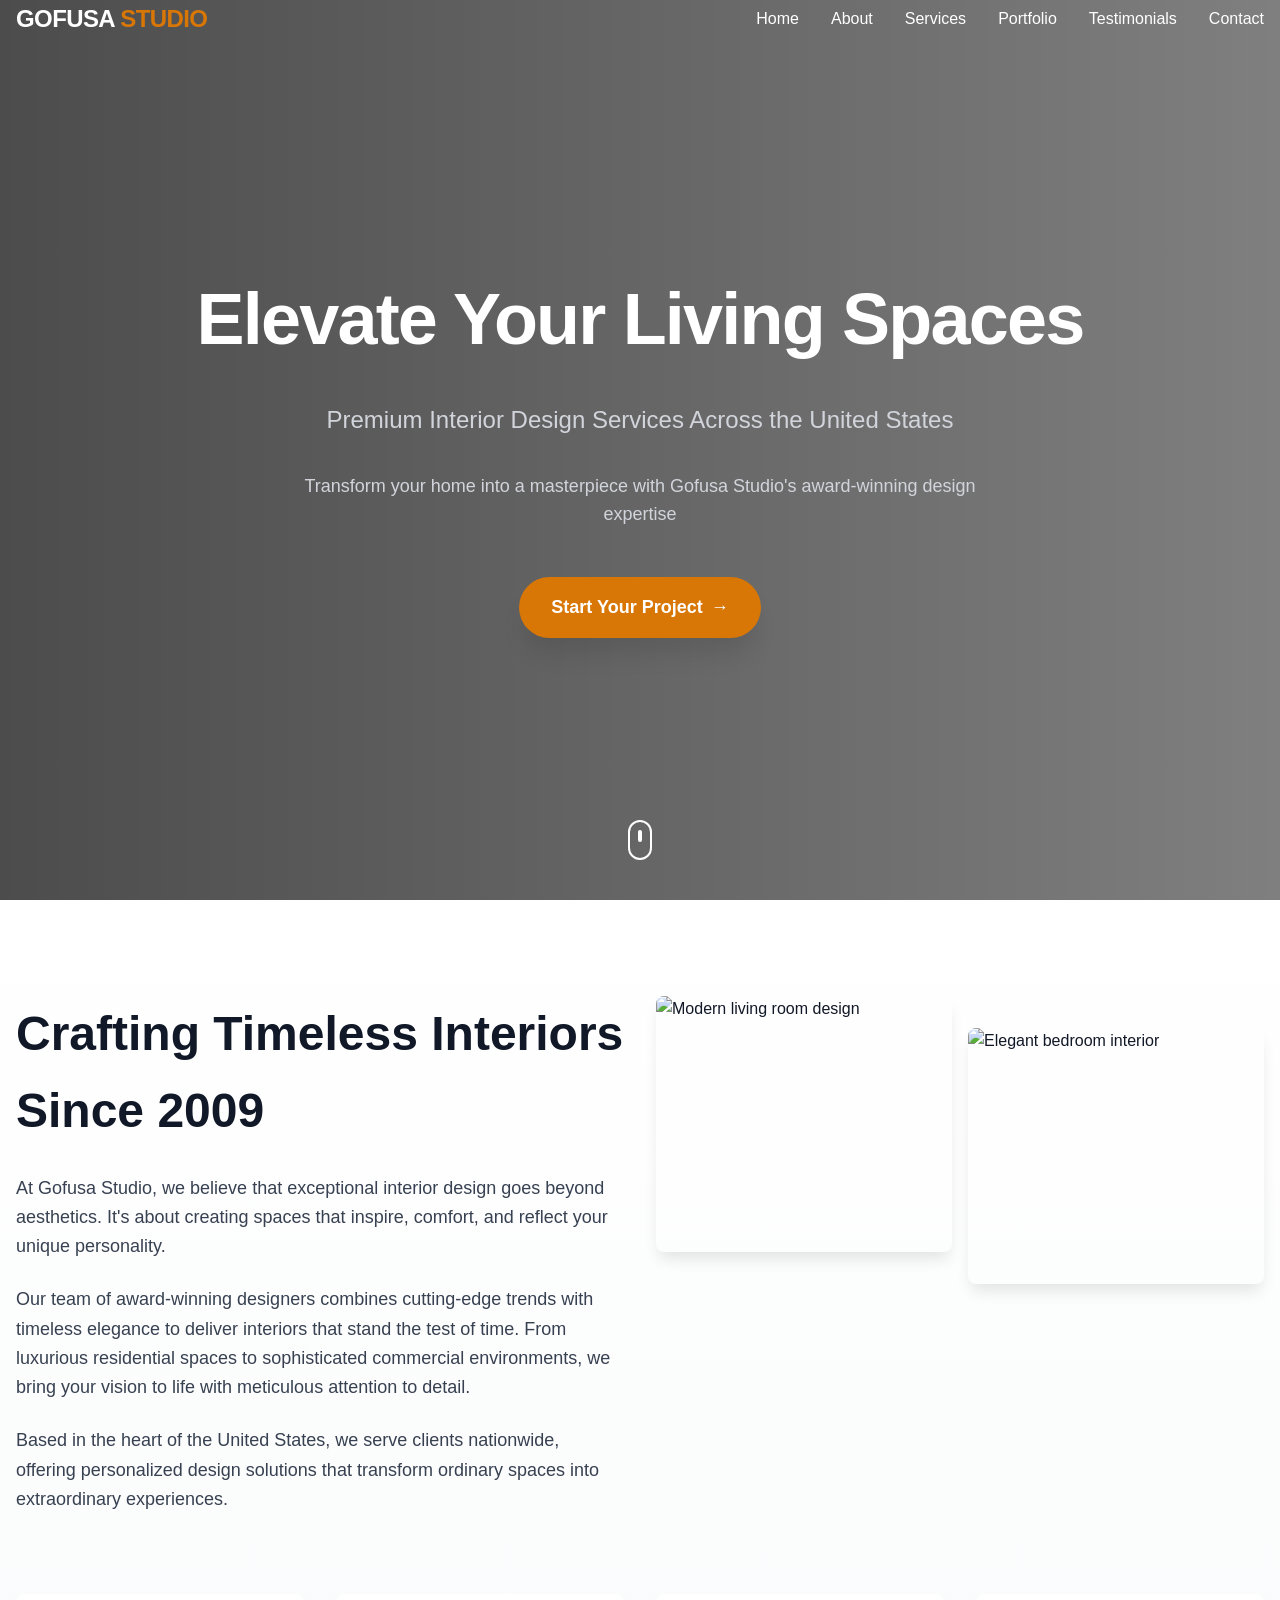
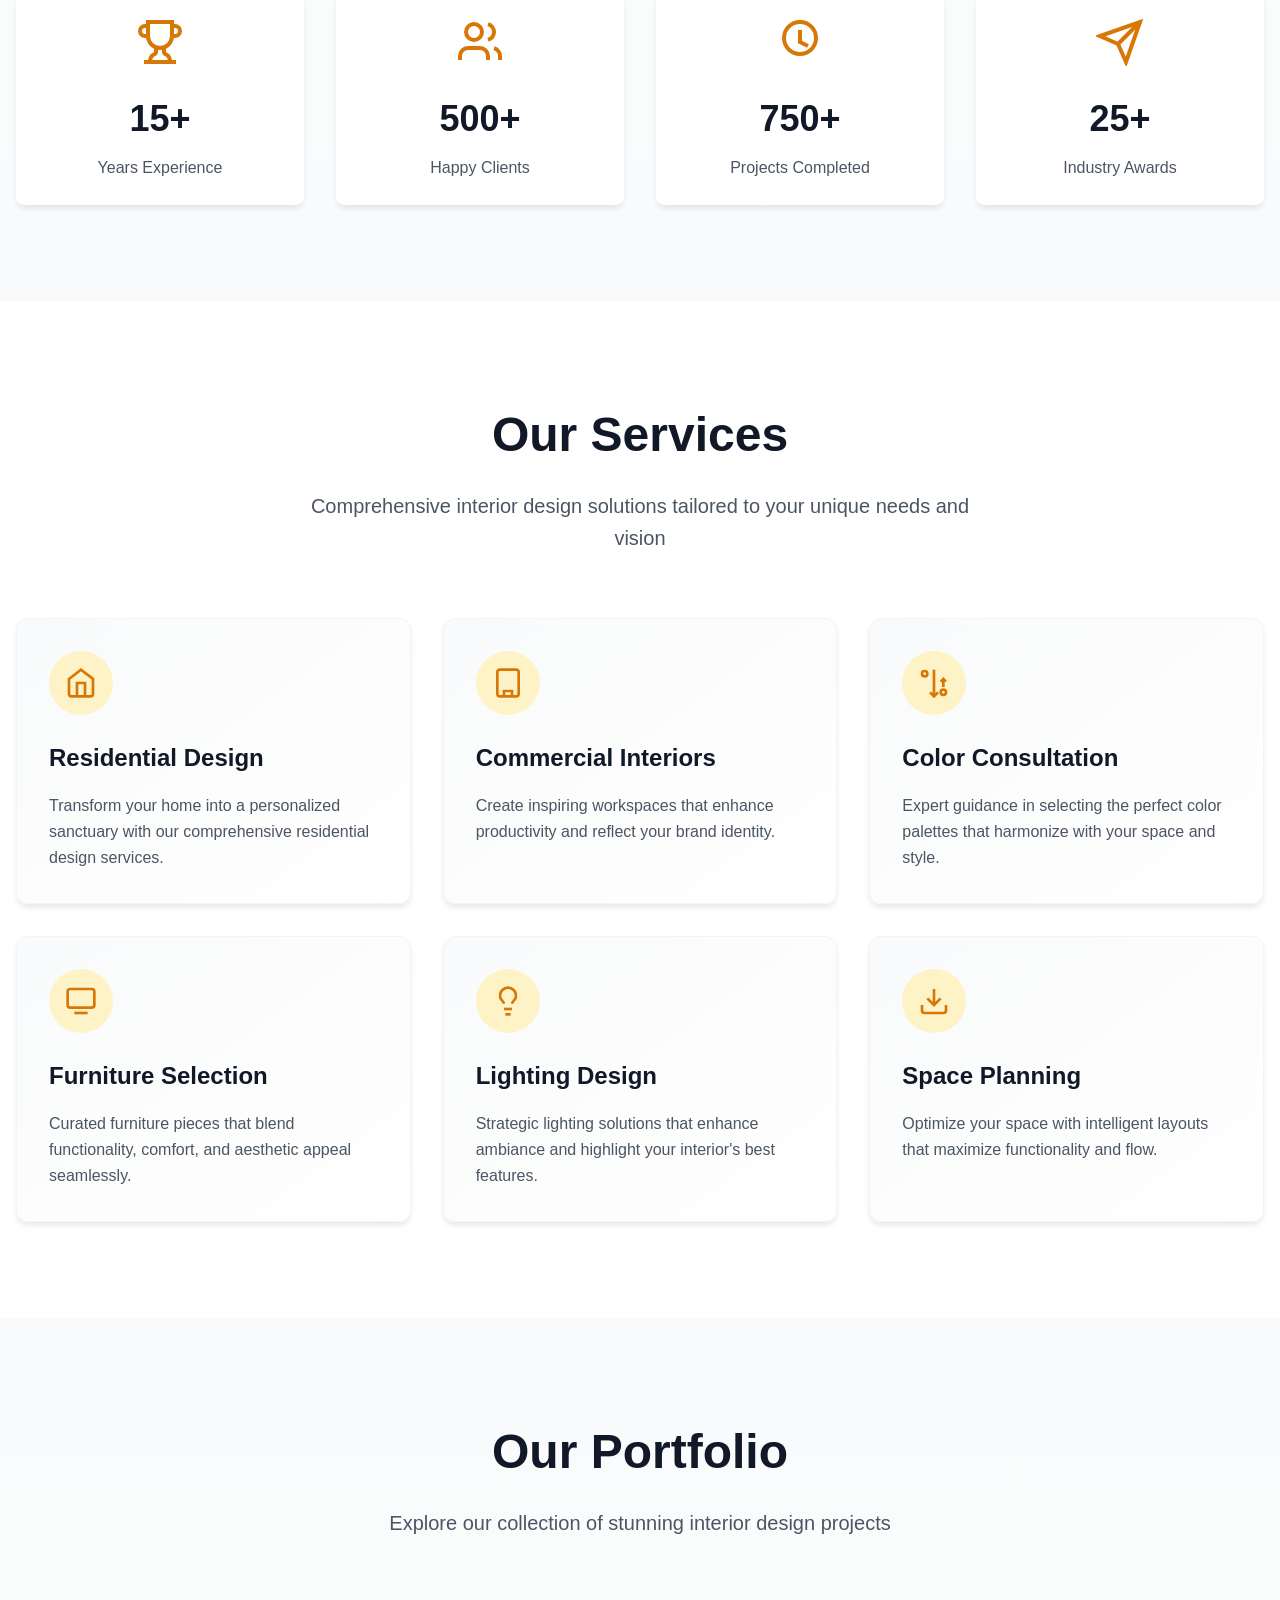
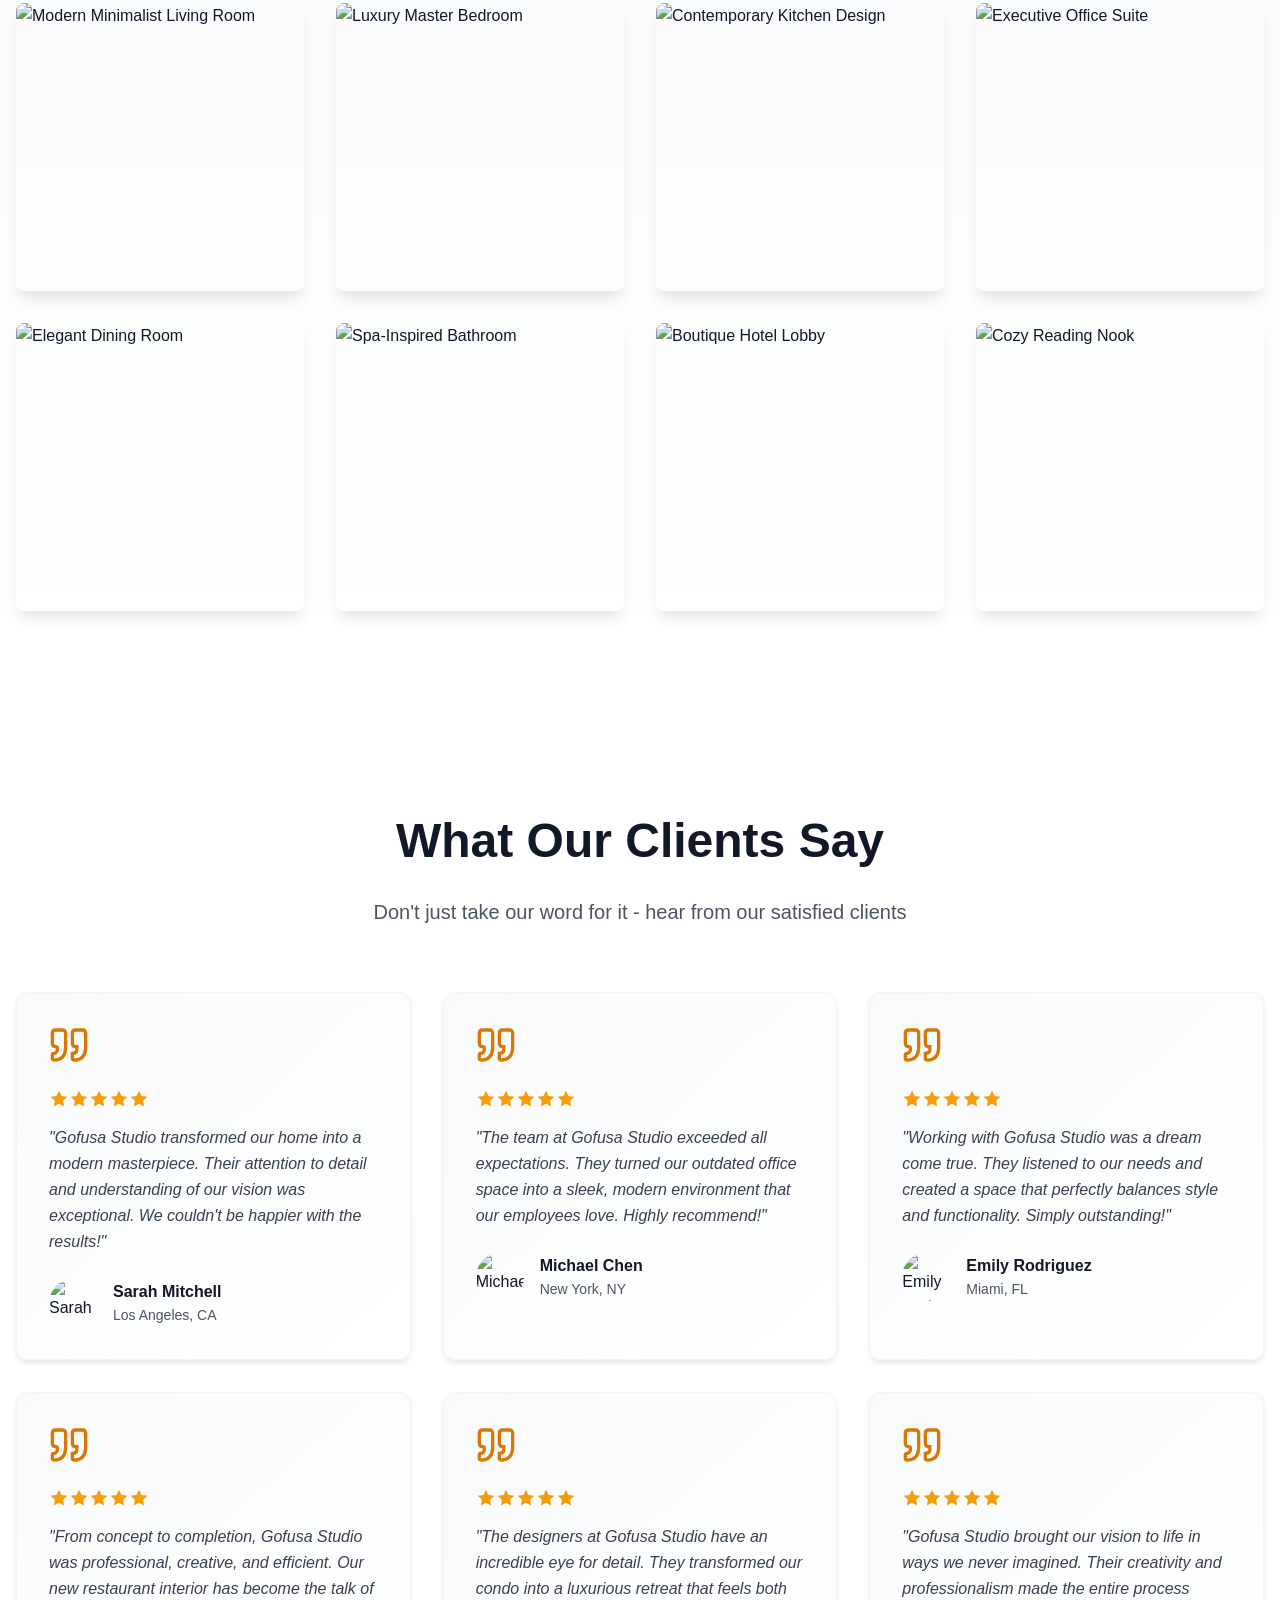
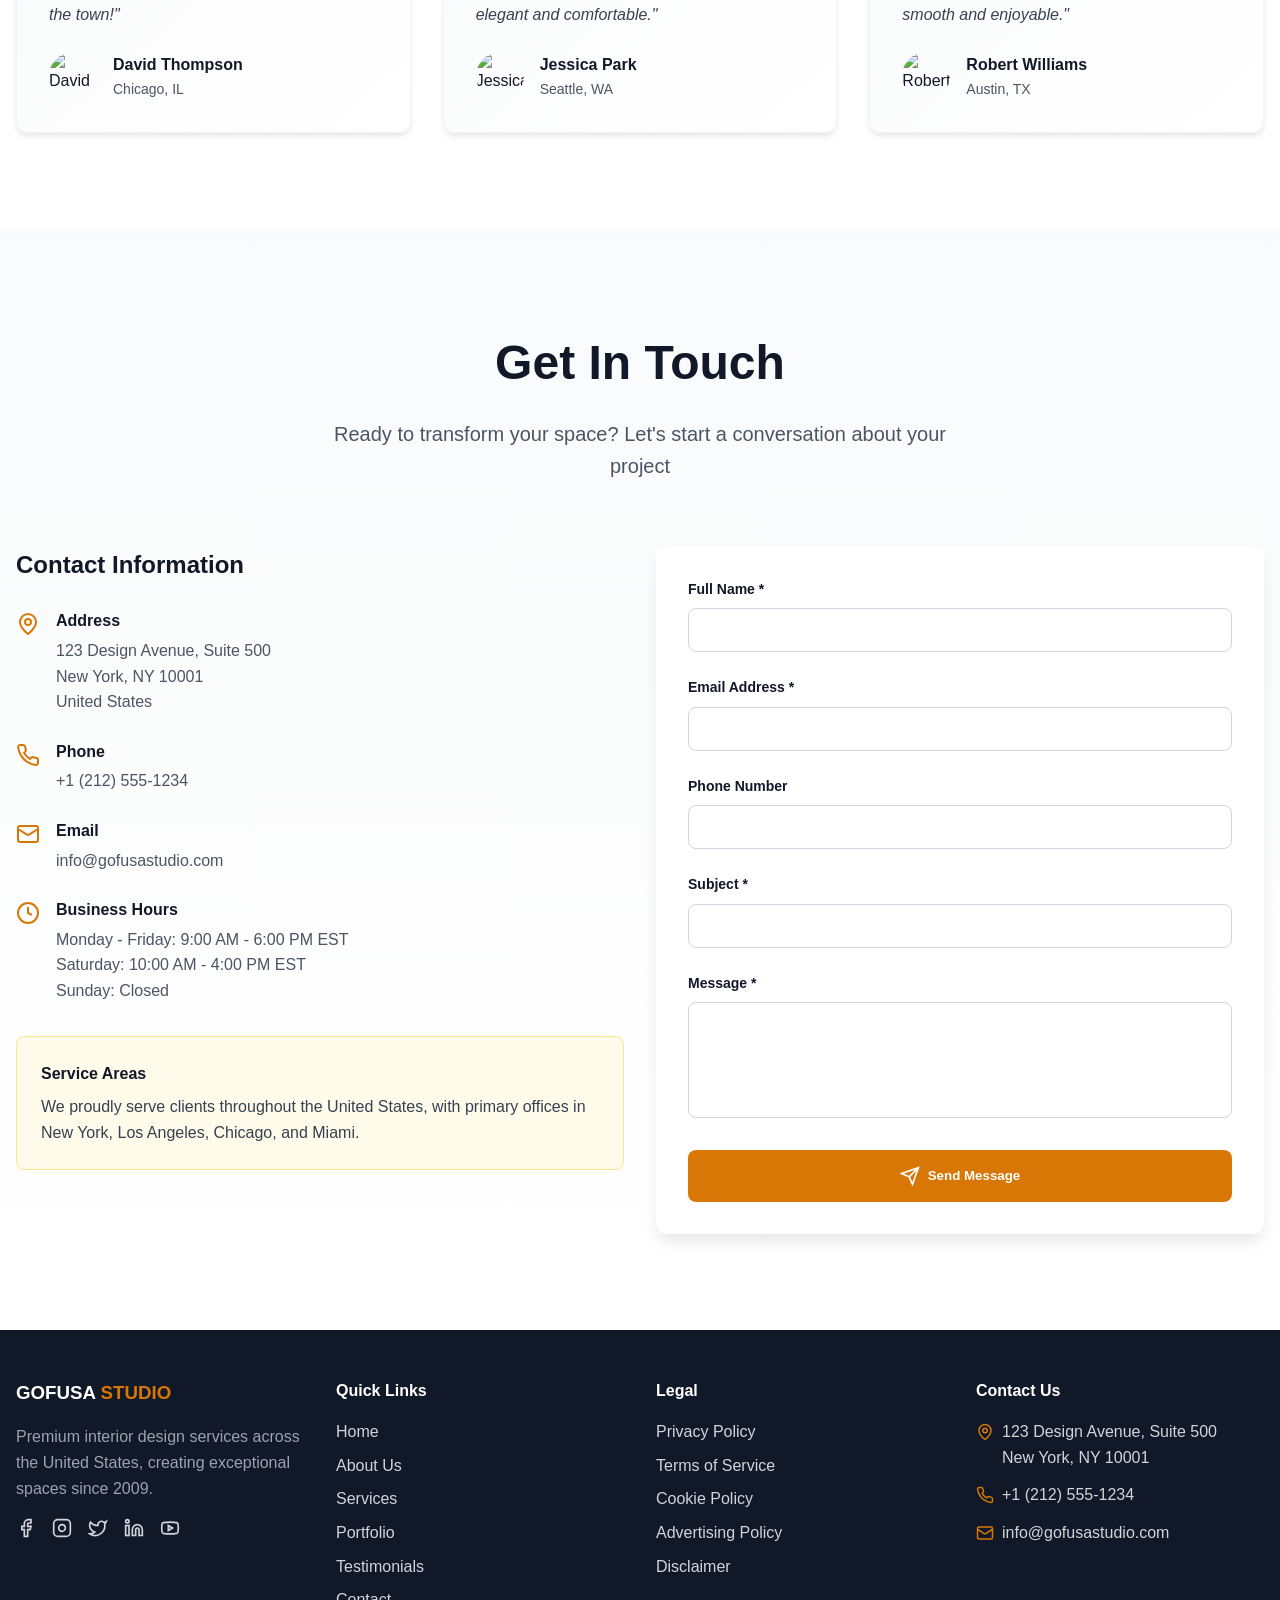
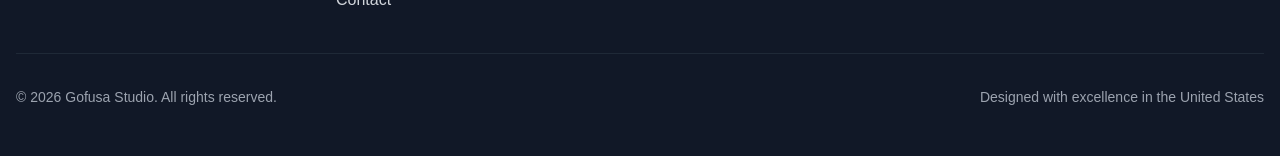
==== public/index.html @ 131726ce "Add files via upload" ====
<!DOCTYPE html>
<html lang="en">
<head>
  <meta charset="UTF-8">
  <meta name="viewport" content="width=device-width, initial-scale=1.0">
  <meta name="description" content="Gofusa Studio offers award-winning interior design services across the United States. Transform your space with our expert residential and commercial design solutions.">
  <meta name="keywords" content="interior design, home décor, luxury interiors, residential design, commercial design, USA interior designer, premium design services">
  <meta property="og:title" content="Premium Interior Design Services | Gofusa Studio">
  <meta property="og:description" content="Gofusa Studio offers award-winning interior design services across the United States. Transform your space with our expert residential and commercial design solutions.">
  <meta property="og:type" content="website">
  <title>Premium Interior Design Services | Gofusa Studio</title>
  <link rel="stylesheet" href="css/styles.css">
</head>
<body>
  <header>
    <nav class="container">
      <a href="/" class="logo">
        <span class="logo-primary">GOFUSA</span>
        <span class="logo-secondary">STUDIO</span>
      </a>

      <div class="nav-links">
        <a href="#home">Home</a>
        <a href="#about">About</a>
        <a href="#services">Services</a>
        <a href="#portfolio">Portfolio</a>
        <a href="#testimonials">Testimonials</a>
        <a href="#contact">Contact</a>
      </div>

      <button class="mobile-menu-btn">☰</button>
    </nav>

    <div class="mobile-menu">
      <a href="#home">Home</a>
      <a href="#about">About</a>
      <a href="#services">Services</a>
      <a href="#portfolio">Portfolio</a>
      <a href="#testimonials">Testimonials</a>
      <a href="#contact">Contact</a>
    </div>
  </header>

  <section id="home" class="hero">
    <div class="hero-bg"></div>
    <div class="hero-content">
      <h1>Elevate Your Living Spaces</h1>
      <p class="hero-subtitle">Premium Interior Design Services Across the United States</p>
      <p class="hero-description">Transform your home into a masterpiece with Gofusa Studio's award-winning design expertise</p>
      <a href="#contact" class="btn-primary">
        Start Your Project
        <span>→</span>
      </a>
    </div>
    <div class="scroll-indicator">
      <div class="scroll-indicator-inner">
        <div class="scroll-indicator-dot"></div>
      </div>
    </div>
  </section>

  <section id="about" class="bg-gradient-primary">
    <div class="container">
      <div class="grid grid-cols-2">
        <div>
          <h2 class="section-title" style="text-align: left; margin-bottom: 1.5rem;">
            Crafting Timeless Interiors Since 2009
          </h2>
          <p style="font-size: 1.125rem; color: var(--gray-700); margin-bottom: 1.5rem; line-height: 1.625;">
            At Gofusa Studio, we believe that exceptional interior design goes beyond aesthetics.
            It's about creating spaces that inspire, comfort, and reflect your unique personality.
          </p>
          <p style="font-size: 1.125rem; color: var(--gray-700); margin-bottom: 1.5rem; line-height: 1.625;">
            Our team of award-winning designers combines cutting-edge trends with timeless elegance
            to deliver interiors that stand the test of time. From luxurious residential spaces to
            sophisticated commercial environments, we bring your vision to life with meticulous
            attention to detail.
          </p>
          <p style="font-size: 1.125rem; color: var(--gray-700); line-height: 1.625;">
            Based in the heart of the United States, we serve clients nationwide, offering
            personalized design solutions that transform ordinary spaces into extraordinary experiences.
          </p>
        </div>
        <div style="position: relative;">
          <div style="display: grid; grid-template-columns: repeat(2, 1fr); gap: 1rem;">
            <img src="https://images.pexels.com/photos/1571460/pexels-photo-1571460.jpeg?auto=compress&cs=tinysrgb&w=800" alt="Modern living room design" style="border-radius: 0.5rem; box-shadow: 0 10px 15px -3px rgba(0, 0, 0, 0.1); width: 100%; height: 16rem; object-fit: cover;">
            <img src="https://images.pexels.com/photos/1643383/pexels-photo-1643383.jpeg?auto=compress&cs=tinysrgb&w=800" alt="Elegant bedroom interior" style="border-radius: 0.5rem; box-shadow: 0 10px 15px -3px rgba(0, 0, 0, 0.1); width: 100%; height: 16rem; object-fit: cover; margin-top: 2rem;">
          </div>
        </div>
      </div>

      <div class="grid grid-cols-4" style="margin-top: 5rem;">
        <div class="stat-card">
          <svg class="stat-icon" xmlns="http://www.w3.org/2000/svg" viewBox="0 0 24 24" fill="none" stroke="currentColor" stroke-width="2">
            <path d="M6 9H4.5a2.5 2.5 0 0 1 0-5H6"/><path d="M18 9h1.5a2.5 2.5 0 0 0 0-5H18"/><path d="M4 22h16"/><path d="M10 14.66V17c0 .55-.47.98-.97 1.21C7.85 18.75 7 20.24 7 22"/><path d="M14 14.66V17c0 .55.47.98.97 1.21C16.15 18.75 17 20.24 17 22"/><path d="M18 2H6v7a6 6 0 0 0 12 0V2Z"/>
          </svg>
          <div class="stat-value">15+</div>
          <div class="stat-label">Years Experience</div>
        </div>
        <div class="stat-card">
          <svg class="stat-icon" xmlns="http://www.w3.org/2000/svg" viewBox="0 0 24 24" fill="none" stroke="currentColor" stroke-width="2">
            <path d="M16 21v-2a4 4 0 0 0-4-4H6a4 4 0 0 0-4 4v2"/><circle cx="9" cy="7" r="4"/><path d="M22 21v-2a4 4 0 0 0-3-3.87"/><path d="M16 3.13a4 4 0 0 1 0 7.75"/>
          </svg>
          <div class="stat-value">500+</div>
          <div class="stat-label">Happy Clients</div>
        </div>
        <div class="stat-card">
          <svg class="stat-icon" xmlns="http://www.w3.org/2000/svg" viewBox="0 0 24 24" fill="none" stroke="currentColor" stroke-width="2">
            <path d="M12 2c-4.4 0-8 3.6-8 8 0 4.4 3.6 8 8 8s8-3.6 8-8c0-4.4-3.6-8-8-8z"/><path d="M12 6v6l4 2"/>
          </svg>
          <div class="stat-value">750+</div>
          <div class="stat-label">Projects Completed</div>
        </div>
        <div class="stat-card">
          <svg class="stat-icon" xmlns="http://www.w3.org/2000/svg" viewBox="0 0 24 24" fill="none" stroke="currentColor" stroke-width="2">
            <path d="m22 2-7 20-4-9-9-4Z"/><path d="M22 2 11 13"/>
          </svg>
          <div class="stat-value">25+</div>
          <div class="stat-label">Industry Awards</div>
        </div>
      </div>
    </div>
  </section>

  <section id="services" style="background: white;">
    <div class="container">
      <div style="text-align: center; margin-bottom: 4rem;">
        <h2 class="section-title">Our Services</h2>
        <p class="section-subtitle">Comprehensive interior design solutions tailored to your unique needs and vision</p>
      </div>

      <div class="grid grid-cols-3">
        <div class="service-card">
          <div class="service-icon-wrapper">
            <svg class="service-icon" xmlns="http://www.w3.org/2000/svg" viewBox="0 0 24 24" fill="none" stroke="currentColor" stroke-width="2">
              <path d="m3 9 9-7 9 7v11a2 2 0 0 1-2 2H5a2 2 0 0 1-2-2z"/><polyline points="9 22 9 12 15 12 15 22"/>
            </svg>
          </div>
          <h3 class="service-title">Residential Design</h3>
          <p class="service-description">Transform your home into a personalized sanctuary with our comprehensive residential design services.</p>
        </div>
        <div class="service-card">
          <div class="service-icon-wrapper">
            <svg class="service-icon" xmlns="http://www.w3.org/2000/svg" viewBox="0 0 24 24" fill="none" stroke="currentColor" stroke-width="2">
              <rect width="16" height="20" x="4" y="2" rx="2" ry="2"/><path d="M9 22v-4h6v4"/><path d="M8 6h.01"/><path d="M16 6h.01"/><path d="M12 6h.01"/><path d="M12 10h.01"/><path d="M12 14h.01"/><path d="M16 10h.01"/><path d="M16 14h.01"/><path d="M8 10h.01"/><path d="M8 14h.01"/>
            </svg>
          </div>
          <h3 class="service-title">Commercial Interiors</h3>
          <p class="service-description">Create inspiring workspaces that enhance productivity and reflect your brand identity.</p>
        </div>
        <div class="service-card">
          <div class="service-icon-wrapper">
            <svg class="service-icon" xmlns="http://www.w3.org/2000/svg" viewBox="0 0 24 24" fill="none" stroke="currentColor" stroke-width="2">
              <path d="M12 2v20"/><path d="m15 19-3 3-3-3"/><path d="M19 15V9"/><path d="m21 11-2-2-2 2"/><circle cx="19" cy="19" r="2"/><circle cx="5" cy="5" r="2"/>
            </svg>
          </div>
          <h3 class="service-title">Color Consultation</h3>
          <p class="service-description">Expert guidance in selecting the perfect color palettes that harmonize with your space and style.</p>
        </div>
        <div class="service-card">
          <div class="service-icon-wrapper">
            <svg class="service-icon" xmlns="http://www.w3.org/2000/svg" viewBox="0 0 24 24" fill="none" stroke="currentColor" stroke-width="2">
              <path d="M7 21h10"/><rect width="20" height="14" x="2" y="3" rx="2"/>
            </svg>
          </div>
          <h3 class="service-title">Furniture Selection</h3>
          <p class="service-description">Curated furniture pieces that blend functionality, comfort, and aesthetic appeal seamlessly.</p>
        </div>
        <div class="service-card">
          <div class="service-icon-wrapper">
            <svg class="service-icon" xmlns="http://www.w3.org/2000/svg" viewBox="0 0 24 24" fill="none" stroke="currentColor" stroke-width="2">
              <path d="M15 14c.2-1 .7-1.7 1.5-2.5 1-.9 1.5-2.2 1.5-3.5A6 6 0 0 0 6 8c0 1 .2 2.2 1.5 3.5.7.7 1.3 1.5 1.5 2.5"/><path d="M9 18h6"/><path d="M10 22h4"/>
            </svg>
          </div>
          <h3 class="service-title">Lighting Design</h3>
          <p class="service-description">Strategic lighting solutions that enhance ambiance and highlight your interior's best features.</p>
        </div>
        <div class="service-card">
          <div class="service-icon-wrapper">
            <svg class="service-icon" xmlns="http://www.w3.org/2000/svg" viewBox="0 0 24 24" fill="none" stroke="currentColor" stroke-width="2">
              <path d="M21 15v4a2 2 0 0 1-2 2H5a2 2 0 0 1-2-2v-4"/><polyline points="7 10 12 15 17 10"/><line x1="12" x2="12" y1="15" y2="3"/>
            </svg>
          </div>
          <h3 class="service-title">Space Planning</h3>
          <p class="service-description">Optimize your space with intelligent layouts that maximize functionality and flow.</p>
        </div>
      </div>
    </div>
  </section>

  <section id="portfolio" class="bg-gradient-secondary">
    <div class="container">
      <div style="text-align: center; margin-bottom: 4rem;">
        <h2 class="section-title">Our Portfolio</h2>
        <p class="section-subtitle">Explore our collection of stunning interior design projects</p>
      </div>

      <div class="grid grid-cols-4">
        <div class="portfolio-item">
          <img src="https://images.pexels.com/photos/1457842/pexels-photo-1457842.jpeg?auto=compress&cs=tinysrgb&w=1200" alt="Modern Minimalist Living Room">
          <div class="portfolio-overlay">
            <div class="portfolio-info">
              <div class="portfolio-category">Residential</div>
              <h3 class="portfolio-title">Modern Minimalist Living Room</h3>
            </div>
          </div>
        </div>
        <div class="portfolio-item">
          <img src="https://images.pexels.com/photos/1648776/pexels-photo-1648776.jpeg?auto=compress&cs=tinysrgb&w=1200" alt="Luxury Master Bedroom">
          <div class="portfolio-overlay">
            <div class="portfolio-info">
              <div class="portfolio-category">Residential</div>
              <h3 class="portfolio-title">Luxury Master Bedroom</h3>
            </div>
          </div>
        </div>
        <div class="portfolio-item">
          <img src="https://images.pexels.com/photos/2506988/pexels-photo-2506988.jpeg?auto=compress&cs=tinysrgb&w=1200" alt="Contemporary Kitchen Design">
          <div class="portfolio-overlay">
            <div class="portfolio-info">
              <div class="portfolio-category">Residential</div>
              <h3 class="portfolio-title">Contemporary Kitchen Design</h3>
            </div>
          </div>
        </div>
        <div class="portfolio-item">
          <img src="https://images.pexels.com/photos/1571468/pexels-photo-1571468.jpeg?auto=compress&cs=tinysrgb&w=1200" alt="Executive Office Suite">
          <div class="portfolio-overlay">
            <div class="portfolio-info">
              <div class="portfolio-category">Commercial</div>
              <h3 class="portfolio-title">Executive Office Suite</h3>
            </div>
          </div>
        </div>
        <div class="portfolio-item">
          <img src="https://images.pexels.com/photos/271816/pexels-photo-271816.jpeg?auto=compress&cs=tinysrgb&w=1200" alt="Elegant Dining Room">
          <div class="portfolio-overlay">
            <div class="portfolio-info">
              <div class="portfolio-category">Residential</div>
              <h3 class="portfolio-title">Elegant Dining Room</h3>
            </div>
          </div>
        </div>
        <div class="portfolio-item">
          <img src="https://images.pexels.com/photos/1350789/pexels-photo-1350789.jpeg?auto=compress&cs=tinysrgb&w=1200" alt="Spa-Inspired Bathroom">
          <div class="portfolio-overlay">
            <div class="portfolio-info">
              <div class="portfolio-category">Residential</div>
              <h3 class="portfolio-title">Spa-Inspired Bathroom</h3>
            </div>
          </div>
        </div>
        <div class="portfolio-item">
          <img src="https://images.pexels.com/photos/1080721/pexels-photo-1080721.jpeg?auto=compress&cs=tinysrgb&w=1200" alt="Boutique Hotel Lobby">
          <div class="portfolio-overlay">
            <div class="portfolio-info">
              <div class="portfolio-category">Commercial</div>
              <h3 class="portfolio-title">Boutique Hotel Lobby</h3>
            </div>
          </div>
        </div>
        <div class="portfolio-item">
          <img src="https://images.pexels.com/photos/2029731/pexels-photo-2029731.jpeg?auto=compress&cs=tinysrgb&w=1200" alt="Cozy Reading Nook">
          <div class="portfolio-overlay">
            <div class="portfolio-info">
              <div class="portfolio-category">Residential</div>
              <h3 class="portfolio-title">Cozy Reading Nook</h3>
            </div>
          </div>
        </div>
      </div>
    </div>
  </section>

  <div class="lightbox">
    <button class="lightbox-close">×</button>
    <button class="lightbox-prev">‹</button>
    <button class="lightbox-next">›</button>
    <div class="lightbox-content">
      <img src="" alt="" class="lightbox-image">
      <div class="lightbox-info">
        <div class="lightbox-category"></div>
        <h3 class="lightbox-title"></h3>
        <p class="lightbox-counter"></p>
      </div>
    </div>
  </div>

  <section id="testimonials" style="background: white;">
    <div class="container">
      <div style="text-align: center; margin-bottom: 4rem;">
        <h2 class="section-title">What Our Clients Say</h2>
        <p class="section-subtitle">Don't just take our word for it - hear from our satisfied clients</p>
      </div>

      <div class="grid grid-cols-3">
        <div class="testimonial-card">
          <svg class="quote-icon" xmlns="http://www.w3.org/2000/svg" viewBox="0 0 24 24" fill="none" stroke="currentColor" stroke-width="2">
            <path d="M3 21c3 0 7-1 7-8V5c0-1.25-.756-2.017-2-2H4c-1.25 0-2 .75-2 1.972V11c0 1.25.75 2 2 2 1 0 1 0 1 1v1c0 1-1 2-2 2s-1 .008-1 1.031V20c0 1 0 1 1 1z"/><path d="M15 21c3 0 7-1 7-8V5c0-1.25-.757-2.017-2-2h-4c-1.25 0-2 .75-2 1.972V11c0 1.25.75 2 2 2h.75c0 2.25.25 4-2.75 4v3c0 1 0 1 1 1z"/>
          </svg>
          <div class="star-rating">
            <svg class="star" xmlns="http://www.w3.org/2000/svg" viewBox="0 0 24 24"><polygon points="12 2 15.09 8.26 22 9.27 17 14.14 18.18 21.02 12 17.77 5.82 21.02 7 14.14 2 9.27 8.91 8.26 12 2"/></svg>
            <svg class="star" xmlns="http://www.w3.org/2000/svg" viewBox="0 0 24 24"><polygon points="12 2 15.09 8.26 22 9.27 17 14.14 18.18 21.02 12 17.77 5.82 21.02 7 14.14 2 9.27 8.91 8.26 12 2"/></svg>
            <svg class="star" xmlns="http://www.w3.org/2000/svg" viewBox="0 0 24 24"><polygon points="12 2 15.09 8.26 22 9.27 17 14.14 18.18 21.02 12 17.77 5.82 21.02 7 14.14 2 9.27 8.91 8.26 12 2"/></svg>
            <svg class="star" xmlns="http://www.w3.org/2000/svg" viewBox="0 0 24 24"><polygon points="12 2 15.09 8.26 22 9.27 17 14.14 18.18 21.02 12 17.77 5.82 21.02 7 14.14 2 9.27 8.91 8.26 12 2"/></svg>
            <svg class="star" xmlns="http://www.w3.org/2000/svg" viewBox="0 0 24 24"><polygon points="12 2 15.09 8.26 22 9.27 17 14.14 18.18 21.02 12 17.77 5.82 21.02 7 14.14 2 9.27 8.91 8.26 12 2"/></svg>
          </div>
          <p class="testimonial-text">"Gofusa Studio transformed our home into a modern masterpiece. Their attention to detail and understanding of our vision was exceptional. We couldn't be happier with the results!"</p>
          <div class="testimonial-author">
            <img src="https://images.pexels.com/photos/774909/pexels-photo-774909.jpeg?auto=compress&cs=tinysrgb&w=200" alt="Sarah Mitchell" class="testimonial-avatar">
            <div>
              <div class="testimonial-name">Sarah Mitchell</div>
              <div class="testimonial-location">Los Angeles, CA</div>
            </div>
          </div>
        </div>

        <div class="testimonial-card">
          <svg class="quote-icon" xmlns="http://www.w3.org/2000/svg" viewBox="0 0 24 24" fill="none" stroke="currentColor" stroke-width="2">
            <path d="M3 21c3 0 7-1 7-8V5c0-1.25-.756-2.017-2-2H4c-1.25 0-2 .75-2 1.972V11c0 1.25.75 2 2 2 1 0 1 0 1 1v1c0 1-1 2-2 2s-1 .008-1 1.031V20c0 1 0 1 1 1z"/><path d="M15 21c3 0 7-1 7-8V5c0-1.25-.757-2.017-2-2h-4c-1.25 0-2 .75-2 1.972V11c0 1.25.75 2 2 2h.75c0 2.25.25 4-2.75 4v3c0 1 0 1 1 1z"/>
          </svg>
          <div class="star-rating">
            <svg class="star" xmlns="http://www.w3.org/2000/svg" viewBox="0 0 24 24"><polygon points="12 2 15.09 8.26 22 9.27 17 14.14 18.18 21.02 12 17.77 5.82 21.02 7 14.14 2 9.27 8.91 8.26 12 2"/></svg>
            <svg class="star" xmlns="http://www.w3.org/2000/svg" viewBox="0 0 24 24"><polygon points="12 2 15.09 8.26 22 9.27 17 14.14 18.18 21.02 12 17.77 5.82 21.02 7 14.14 2 9.27 8.91 8.26 12 2"/></svg>
            <svg class="star" xmlns="http://www.w3.org/2000/svg" viewBox="0 0 24 24"><polygon points="12 2 15.09 8.26 22 9.27 17 14.14 18.18 21.02 12 17.77 5.82 21.02 7 14.14 2 9.27 8.91 8.26 12 2"/></svg>
            <svg class="star" xmlns="http://www.w3.org/2000/svg" viewBox="0 0 24 24"><polygon points="12 2 15.09 8.26 22 9.27 17 14.14 18.18 21.02 12 17.77 5.82 21.02 7 14.14 2 9.27 8.91 8.26 12 2"/></svg>
            <svg class="star" xmlns="http://www.w3.org/2000/svg" viewBox="0 0 24 24"><polygon points="12 2 15.09 8.26 22 9.27 17 14.14 18.18 21.02 12 17.77 5.82 21.02 7 14.14 2 9.27 8.91 8.26 12 2"/></svg>
          </div>
          <p class="testimonial-text">"The team at Gofusa Studio exceeded all expectations. They turned our outdated office space into a sleek, modern environment that our employees love. Highly recommend!"</p>
          <div class="testimonial-author">
            <img src="https://images.pexels.com/photos/1222271/pexels-photo-1222271.jpeg?auto=compress&cs=tinysrgb&w=200" alt="Michael Chen" class="testimonial-avatar">
            <div>
              <div class="testimonial-name">Michael Chen</div>
              <div class="testimonial-location">New York, NY</div>
            </div>
          </div>
        </div>

        <div class="testimonial-card">
          <svg class="quote-icon" xmlns="http://www.w3.org/2000/svg" viewBox="0 0 24 24" fill="none" stroke="currentColor" stroke-width="2">
            <path d="M3 21c3 0 7-1 7-8V5c0-1.25-.756-2.017-2-2H4c-1.25 0-2 .75-2 1.972V11c0 1.25.75 2 2 2 1 0 1 0 1 1v1c0 1-1 2-2 2s-1 .008-1 1.031V20c0 1 0 1 1 1z"/><path d="M15 21c3 0 7-1 7-8V5c0-1.25-.757-2.017-2-2h-4c-1.25 0-2 .75-2 1.972V11c0 1.25.75 2 2 2h.75c0 2.25.25 4-2.75 4v3c0 1 0 1 1 1z"/>
          </svg>
          <div class="star-rating">
            <svg class="star" xmlns="http://www.w3.org/2000/svg" viewBox="0 0 24 24"><polygon points="12 2 15.09 8.26 22 9.27 17 14.14 18.18 21.02 12 17.77 5.82 21.02 7 14.14 2 9.27 8.91 8.26 12 2"/></svg>
            <svg class="star" xmlns="http://www.w3.org/2000/svg" viewBox="0 0 24 24"><polygon points="12 2 15.09 8.26 22 9.27 17 14.14 18.18 21.02 12 17.77 5.82 21.02 7 14.14 2 9.27 8.91 8.26 12 2"/></svg>
            <svg class="star" xmlns="http://www.w3.org/2000/svg" viewBox="0 0 24 24"><polygon points="12 2 15.09 8.26 22 9.27 17 14.14 18.18 21.02 12 17.77 5.82 21.02 7 14.14 2 9.27 8.91 8.26 12 2"/></svg>
            <svg class="star" xmlns="http://www.w3.org/2000/svg" viewBox="0 0 24 24"><polygon points="12 2 15.09 8.26 22 9.27 17 14.14 18.18 21.02 12 17.77 5.82 21.02 7 14.14 2 9.27 8.91 8.26 12 2"/></svg>
            <svg class="star" xmlns="http://www.w3.org/2000/svg" viewBox="0 0 24 24"><polygon points="12 2 15.09 8.26 22 9.27 17 14.14 18.18 21.02 12 17.77 5.82 21.02 7 14.14 2 9.27 8.91 8.26 12 2"/></svg>
          </div>
          <p class="testimonial-text">"Working with Gofusa Studio was a dream come true. They listened to our needs and created a space that perfectly balances style and functionality. Simply outstanding!"</p>
          <div class="testimonial-author">
            <img src="https://images.pexels.com/photos/1239291/pexels-photo-1239291.jpeg?auto=compress&cs=tinysrgb&w=200" alt="Emily Rodriguez" class="testimonial-avatar">
            <div>
              <div class="testimonial-name">Emily Rodriguez</div>
              <div class="testimonial-location">Miami, FL</div>
            </div>
          </div>
        </div>

        <div class="testimonial-card">
          <svg class="quote-icon" xmlns="http://www.w3.org/2000/svg" viewBox="0 0 24 24" fill="none" stroke="currentColor" stroke-width="2">
            <path d="M3 21c3 0 7-1 7-8V5c0-1.25-.756-2.017-2-2H4c-1.25 0-2 .75-2 1.972V11c0 1.25.75 2 2 2 1 0 1 0 1 1v1c0 1-1 2-2 2s-1 .008-1 1.031V20c0 1 0 1 1 1z"/><path d="M15 21c3 0 7-1 7-8V5c0-1.25-.757-2.017-2-2h-4c-1.25 0-2 .75-2 1.972V11c0 1.25.75 2 2 2h.75c0 2.25.25 4-2.75 4v3c0 1 0 1 1 1z"/>
          </svg>
          <div class="star-rating">
            <svg class="star" xmlns="http://www.w3.org/2000/svg" viewBox="0 0 24 24"><polygon points="12 2 15.09 8.26 22 9.27 17 14.14 18.18 21.02 12 17.77 5.82 21.02 7 14.14 2 9.27 8.91 8.26 12 2"/></svg>
            <svg class="star" xmlns="http://www.w3.org/2000/svg" viewBox="0 0 24 24"><polygon points="12 2 15.09 8.26 22 9.27 17 14.14 18.18 21.02 12 17.77 5.82 21.02 7 14.14 2 9.27 8.91 8.26 12 2"/></svg>
            <svg class="star" xmlns="http://www.w3.org/2000/svg" viewBox="0 0 24 24"><polygon points="12 2 15.09 8.26 22 9.27 17 14.14 18.18 21.02 12 17.77 5.82 21.02 7 14.14 2 9.27 8.91 8.26 12 2"/></svg>
            <svg class="star" xmlns="http://www.w3.org/2000/svg" viewBox="0 0 24 24"><polygon points="12 2 15.09 8.26 22 9.27 17 14.14 18.18 21.02 12 17.77 5.82 21.02 7 14.14 2 9.27 8.91 8.26 12 2"/></svg>
            <svg class="star" xmlns="http://www.w3.org/2000/svg" viewBox="0 0 24 24"><polygon points="12 2 15.09 8.26 22 9.27 17 14.14 18.18 21.02 12 17.77 5.82 21.02 7 14.14 2 9.27 8.91 8.26 12 2"/></svg>
          </div>
          <p class="testimonial-text">"From concept to completion, Gofusa Studio was professional, creative, and efficient. Our new restaurant interior has become the talk of the town!"</p>
          <div class="testimonial-author">
            <img src="https://images.pexels.com/photos/1516680/pexels-photo-1516680.jpeg?auto=compress&cs=tinysrgb&w=200" alt="David Thompson" class="testimonial-avatar">
            <div>
              <div class="testimonial-name">David Thompson</div>
              <div class="testimonial-location">Chicago, IL</div>
            </div>
          </div>
        </div>

        <div class="testimonial-card">
          <svg class="quote-icon" xmlns="http://www.w3.org/2000/svg" viewBox="0 0 24 24" fill="none" stroke="currentColor" stroke-width="2">
            <path d="M3 21c3 0 7-1 7-8V5c0-1.25-.756-2.017-2-2H4c-1.25 0-2 .75-2 1.972V11c0 1.25.75 2 2 2 1 0 1 0 1 1v1c0 1-1 2-2 2s-1 .008-1 1.031V20c0 1 0 1 1 1z"/><path d="M15 21c3 0 7-1 7-8V5c0-1.25-.757-2.017-2-2h-4c-1.25 0-2 .75-2 1.972V11c0 1.25.75 2 2 2h.75c0 2.25.25 4-2.75 4v3c0 1 0 1 1 1z"/>
          </svg>
          <div class="star-rating">
            <svg class="star" xmlns="http://www.w3.org/2000/svg" viewBox="0 0 24 24"><polygon points="12 2 15.09 8.26 22 9.27 17 14.14 18.18 21.02 12 17.77 5.82 21.02 7 14.14 2 9.27 8.91 8.26 12 2"/></svg>
            <svg class="star" xmlns="http://www.w3.org/2000/svg" viewBox="0 0 24 24"><polygon points="12 2 15.09 8.26 22 9.27 17 14.14 18.18 21.02 12 17.77 5.82 21.02 7 14.14 2 9.27 8.91 8.26 12 2"/></svg>
            <svg class="star" xmlns="http://www.w3.org/2000/svg" viewBox="0 0 24 24"><polygon points="12 2 15.09 8.26 22 9.27 17 14.14 18.18 21.02 12 17.77 5.82 21.02 7 14.14 2 9.27 8.91 8.26 12 2"/></svg>
            <svg class="star" xmlns="http://www.w3.org/2000/svg" viewBox="0 0 24 24"><polygon points="12 2 15.09 8.26 22 9.27 17 14.14 18.18 21.02 12 17.77 5.82 21.02 7 14.14 2 9.27 8.91 8.26 12 2"/></svg>
            <svg class="star" xmlns="http://www.w3.org/2000/svg" viewBox="0 0 24 24"><polygon points="12 2 15.09 8.26 22 9.27 17 14.14 18.18 21.02 12 17.77 5.82 21.02 7 14.14 2 9.27 8.91 8.26 12 2"/></svg>
          </div>
          <p class="testimonial-text">"The designers at Gofusa Studio have an incredible eye for detail. They transformed our condo into a luxurious retreat that feels both elegant and comfortable."</p>
          <div class="testimonial-author">
            <img src="https://images.pexels.com/photos/1181686/pexels-photo-1181686.jpeg?auto=compress&cs=tinysrgb&w=200" alt="Jessica Park" class="testimonial-avatar">
            <div>
              <div class="testimonial-name">Jessica Park</div>
              <div class="testimonial-location">Seattle, WA</div>
            </div>
          </div>
        </div>

        <div class="testimonial-card">
          <svg class="quote-icon" xmlns="http://www.w3.org/2000/svg" viewBox="0 0 24 24" fill="none" stroke="currentColor" stroke-width="2">
            <path d="M3 21c3 0 7-1 7-8V5c0-1.25-.756-2.017-2-2H4c-1.25 0-2 .75-2 1.972V11c0 1.25.75 2 2 2 1 0 1 0 1 1v1c0 1-1 2-2 2s-1 .008-1 1.031V20c0 1 0 1 1 1z"/><path d="M15 21c3 0 7-1 7-8V5c0-1.25-.757-2.017-2-2h-4c-1.25 0-2 .75-2 1.972V11c0 1.25.75 2 2 2h.75c0 2.25.25 4-2.75 4v3c0 1 0 1 1 1z"/>
          </svg>
          <div class="star-rating">
            <svg class="star" xmlns="http://www.w3.org/2000/svg" viewBox="0 0 24 24"><polygon points="12 2 15.09 8.26 22 9.27 17 14.14 18.18 21.02 12 17.77 5.82 21.02 7 14.14 2 9.27 8.91 8.26 12 2"/></svg>
            <svg class="star" xmlns="http://www.w3.org/2000/svg" viewBox="0 0 24 24"><polygon points="12 2 15.09 8.26 22 9.27 17 14.14 18.18 21.02 12 17.77 5.82 21.02 7 14.14 2 9.27 8.91 8.26 12 2"/></svg>
            <svg class="star" xmlns="http://www.w3.org/2000/svg" viewBox="0 0 24 24"><polygon points="12 2 15.09 8.26 22 9.27 17 14.14 18.18 21.02 12 17.77 5.82 21.02 7 14.14 2 9.27 8.91 8.26 12 2"/></svg>
            <svg class="star" xmlns="http://www.w3.org/2000/svg" viewBox="0 0 24 24"><polygon points="12 2 15.09 8.26 22 9.27 17 14.14 18.18 21.02 12 17.77 5.82 21.02 7 14.14 2 9.27 8.91 8.26 12 2"/></svg>
            <svg class="star" xmlns="http://www.w3.org/2000/svg" viewBox="0 0 24 24"><polygon points="12 2 15.09 8.26 22 9.27 17 14.14 18.18 21.02 12 17.77 5.82 21.02 7 14.14 2 9.27 8.91 8.26 12 2"/></svg>
          </div>
          <p class="testimonial-text">"Gofusa Studio brought our vision to life in ways we never imagined. Their creativity and professionalism made the entire process smooth and enjoyable."</p>
          <div class="testimonial-author">
            <img src="https://images.pexels.com/photos/1212984/pexels-photo-1212984.jpeg?auto=compress&cs=tinysrgb&w=200" alt="Robert Williams" class="testimonial-avatar">
            <div>
              <div class="testimonial-name">Robert Williams</div>
              <div class="testimonial-location">Austin, TX</div>
            </div>
          </div>
        </div>
      </div>
    </div>
  </section>

  <section id="contact" class="bg-gradient-secondary">
    <div class="container">
      <div style="text-align: center; margin-bottom: 4rem;">
        <h2 class="section-title">Get In Touch</h2>
        <p class="section-subtitle">Ready to transform your space? Let's start a conversation about your project</p>
      </div>

      <div class="grid grid-cols-2">
        <div>
          <h3 style="font-size: 1.5rem; font-weight: bold; color: var(--gray-900); margin-bottom: 1.5rem;">Contact Information</h3>
          <div class="contact-info">
            <div class="contact-item">
              <svg class="contact-icon" xmlns="http://www.w3.org/2000/svg" viewBox="0 0 24 24" fill="none" stroke="currentColor" stroke-width="2">
                <path d="M20 10c0 6-8 12-8 12s-8-6-8-12a8 8 0 0 1 16 0Z"/><circle cx="12" cy="10" r="3"/>
              </svg>
              <div>
                <div class="contact-label">Address</div>
                <div class="contact-value">
                  123 Design Avenue, Suite 500<br>
                  New York, NY 10001<br>
                  United States
                </div>
              </div>
            </div>

            <div class="contact-item">
              <svg class="contact-icon" xmlns="http://www.w3.org/2000/svg" viewBox="0 0 24 24" fill="none" stroke="currentColor" stroke-width="2">
                <path d="M22 16.92v3a2 2 0 0 1-2.18 2 19.79 19.79 0 0 1-8.63-3.07 19.5 19.5 0 0 1-6-6 19.79 19.79 0 0 1-3.07-8.67A2 2 0 0 1 4.11 2h3a2 2 0 0 1 2 1.72 12.84 12.84 0 0 0 .7 2.81 2 2 0 0 1-.45 2.11L8.09 9.91a16 16 0 0 0 6 6l1.27-1.27a2 2 0 0 1 2.11-.45 12.84 12.84 0 0 0 2.81.7A2 2 0 0 1 22 16.92z"/>
              </svg>
              <div>
                <div class="contact-label">Phone</div>
                <div class="contact-value">
                  <a href="tel:+12125551234">+1 (212) 555-1234</a>
                </div>
              </div>
            </div>

            <div class="contact-item">
              <svg class="contact-icon" xmlns="http://www.w3.org/2000/svg" viewBox="0 0 24 24" fill="none" stroke="currentColor" stroke-width="2">
                <rect width="20" height="16" x="2" y="4" rx="2"/><path d="m22 7-8.97 5.7a1.94 1.94 0 0 1-2.06 0L2 7"/>
              </svg>
              <div>
                <div class="contact-label">Email</div>
                <div class="contact-value">
                  <a href="mailto:info@gofusastudio.com">info@gofusastudio.com</a>
                </div>
              </div>
            </div>

            <div class="contact-item">
              <svg class="contact-icon" xmlns="http://www.w3.org/2000/svg" viewBox="0 0 24 24" fill="none" stroke="currentColor" stroke-width="2">
                <circle cx="12" cy="12" r="10"/><polyline points="12 6 12 12 16 14"/>
              </svg>
              <div>
                <div class="contact-label">Business Hours</div>
                <div class="contact-value">
                  Monday - Friday: 9:00 AM - 6:00 PM EST<br>
                  Saturday: 10:00 AM - 4:00 PM EST<br>
                  Sunday: Closed
                </div>
              </div>
            </div>
          </div>

          <div class="info-box">
            <h4>Service Areas</h4>
            <p>
              We proudly serve clients throughout the United States, with primary offices
              in New York, Los Angeles, Chicago, and Miami.
            </p>
          </div>
        </div>

        <div>
          <form id="contact-form" class="contact-form">
            <div class="form-group">
              <label for="name" class="form-label">Full Name *</label>
              <input type="text" id="name" name="name" class="form-input" required>
            </div>

            <div class="form-group">
              <label for="email" class="form-label">Email Address *</label>
              <input type="email" id="email" name="email" class="form-input" required>
            </div>

            <div class="form-group">
              <label for="phone" class="form-label">Phone Number</label>
              <input type="tel" id="phone" name="phone" class="form-input">
            </div>

            <div class="form-group">
              <label for="subject" class="form-label">Subject *</label>
              <input type="text" id="subject" name="subject" class="form-input" required>
            </div>

            <div class="form-group">
              <label for="message" class="form-label">Message *</label>
              <textarea id="message" name="message" rows="5" class="form-textarea" required></textarea>
            </div>

            <button type="submit" class="form-submit">
              <svg xmlns="http://www.w3.org/2000/svg" width="20" height="20" viewBox="0 0 24 24" fill="none" stroke="currentColor" stroke-width="2">
                <line x1="22" x2="11" y1="2" y2="13"/><polygon points="22 2 15 22 11 13 2 9 22 2"/>
              </svg>
              Send Message
            </button>

            <div class="success-message" style="display: none;">
              Thank you! We'll get back to you soon.
            </div>
          </form>
        </div>
      </div>
    </div>
  </section>

  <footer>
    <div class="container">
      <div class="footer-content">
        <div class="footer-section">
          <h3>
            <span>GOFUSA</span>
            <span style="color: var(--amber-600);"> STUDIO</span>
          </h3>
          <p>Premium interior design services across the United States, creating exceptional spaces since 2009.</p>
          <div class="social-links">
            <a href="https://facebook.com" target="_blank" rel="noopener noreferrer" aria-label="Facebook">
              <svg xmlns="http://www.w3.org/2000/svg" width="20" height="20" viewBox="0 0 24 24" fill="none" stroke="currentColor" stroke-width="2">
                <path d="M18 2h-3a5 5 0 0 0-5 5v3H7v4h3v8h4v-8h3l1-4h-4V7a1 1 0 0 1 1-1h3z"/>
              </svg>
            </a>
            <a href="https://instagram.com" target="_blank" rel="noopener noreferrer" aria-label="Instagram">
              <svg xmlns="http://www.w3.org/2000/svg" width="20" height="20" viewBox="0 0 24 24" fill="none" stroke="currentColor" stroke-width="2">
                <rect width="20" height="20" x="2" y="2" rx="5" ry="5"/><path d="M16 11.37A4 4 0 1 1 12.63 8 4 4 0 0 1 16 11.37z"/><line x1="17.5" x2="17.51" y1="6.5" y2="6.5"/>
              </svg>
            </a>
            <a href="https://twitter.com" target="_blank" rel="noopener noreferrer" aria-label="Twitter">
              <svg xmlns="http://www.w3.org/2000/svg" width="20" height="20" viewBox="0 0 24 24" fill="none" stroke="currentColor" stroke-width="2">
                <path d="M22 4s-.7 2.1-2 3.4c1.6 10-9.4 17.3-18 11.6 2.2.1 4.4-.6 6-2C3 15.5.5 9.6 3 5c2.2 2.6 5.6 4.1 9 4-.9-4.2 4-6.6 7-3.8 1.1 0 3-1.2 3-1.2z"/>
              </svg>
            </a>
            <a href="https://linkedin.com" target="_blank" rel="noopener noreferrer" aria-label="LinkedIn">
              <svg xmlns="http://www.w3.org/2000/svg" width="20" height="20" viewBox="0 0 24 24" fill="none" stroke="currentColor" stroke-width="2">
                <path d="M16 8a6 6 0 0 1 6 6v7h-4v-7a2 2 0 0 0-2-2 2 2 0 0 0-2 2v7h-4v-7a6 6 0 0 1 6-6z"/><rect width="4" height="12" x="2" y="9"/><circle cx="4" cy="4" r="2"/>
              </svg>
            </a>
            <a href="https://youtube.com" target="_blank" rel="noopener noreferrer" aria-label="YouTube">
              <svg xmlns="http://www.w3.org/2000/svg" width="20" height="20" viewBox="0 0 24 24" fill="none" stroke="currentColor" stroke-width="2">
                <path d="M2.5 17a24.12 24.12 0 0 1 0-10 2 2 0 0 1 1.4-1.4 49.56 49.56 0 0 1 16.2 0A2 2 0 0 1 21.5 7a24.12 24.12 0 0 1 0 10 2 2 0 0 1-1.4 1.4 49.55 49.55 0 0 1-16.2 0A2 2 0 0 1 2.5 17"/><path d="m10 15 5-3-5-3z"/>
              </svg>
            </a>
          </div>
        </div>

        <div class="footer-section">
          <h4>Quick Links</h4>
          <ul class="footer-links">
            <li><a href="#home">Home</a></li>
            <li><a href="#about">About Us</a></li>
            <li><a href="#services">Services</a></li>
            <li><a href="#portfolio">Portfolio</a></li>
            <li><a href="#testimonials">Testimonials</a></li>
            <li><a href="#contact">Contact</a></li>
          </ul>
        </div>

        <div class="footer-section">
          <h4>Legal</h4>
          <ul class="footer-links">
            <li><a href="privacy-policy.html">Privacy Policy</a></li>
            <li><a href="terms-of-service.html">Terms of Service</a></li>
            <li><a href="cookie-policy.html">Cookie Policy</a></li>
            <li><a href="advertising-policy.html">Advertising Policy</a></li>
            <li><a href="disclaimer.html">Disclaimer</a></li>
          </ul>
        </div>

        <div class="footer-section">
          <h4>Contact Us</h4>
          <ul style="list-style: none; padding: 0; margin: 0;">
            <li style="display: flex; align-items: flex-start; margin-bottom: 0.75rem;">
              <svg xmlns="http://www.w3.org/2000/svg" width="18" height="18" viewBox="0 0 24 24" fill="none" stroke="var(--amber-600)" stroke-width="2" style="margin-right: 0.5rem; margin-top: 0.25rem; flex-shrink: 0;">
                <path d="M20 10c0 6-8 12-8 12s-8-6-8-12a8 8 0 0 1 16 0Z"/><circle cx="12" cy="10" r="3"/>
              </svg>
              <span style="color: var(--gray-300);">123 Design Avenue, Suite 500<br>New York, NY 10001</span>
            </li>
            <li style="display: flex; align-items: center; margin-bottom: 0.75rem;">
              <svg xmlns="http://www.w3.org/2000/svg" width="18" height="18" viewBox="0 0 24 24" fill="none" stroke="var(--amber-600)" stroke-width="2" style="margin-right: 0.5rem; flex-shrink: 0;">
                <path d="M22 16.92v3a2 2 0 0 1-2.18 2 19.79 19.79 0 0 1-8.63-3.07 19.5 19.5 0 0 1-6-6 19.79 19.79 0 0 1-3.07-8.67A2 2 0 0 1 4.11 2h3a2 2 0 0 1 2 1.72 12.84 12.84 0 0 0 .7 2.81 2 2 0 0 1-.45 2.11L8.09 9.91a16 16 0 0 0 6 6l1.27-1.27a2 2 0 0 1 2.11-.45 12.84 12.84 0 0 0 2.81.7A2 2 0 0 1 22 16.92z"/>
              </svg>
              <a href="tel:+12125551234" style="color: var(--gray-300); text-decoration: none; transition: color 0.3s;">+1 (212) 555-1234</a>
            </li>
            <li style="display: flex; align-items: center;">
              <svg xmlns="http://www.w3.org/2000/svg" width="18" height="18" viewBox="0 0 24 24" fill="none" stroke="var(--amber-600)" stroke-width="2" style="margin-right: 0.5rem; flex-shrink: 0;">
                <rect width="20" height="16" x="2" y="4" rx="2"/><path d="m22 7-8.97 5.7a1.94 1.94 0 0 1-2.06 0L2 7"/>
              </svg>
              <a href="mailto:info@gofusastudio.com" style="color: var(--gray-300); text-decoration: none; transition: color 0.3s;">info@gofusastudio.com</a>
            </li>
          </ul>
        </div>
      </div>

      <div class="footer-bottom">
        <p>&copy; <span id="current-year">2026</span> Gofusa Studio. All rights reserved.</p>
        <p>Designed with excellence in the United States</p>
      </div>
    </div>
  </footer>

  <script>
    document.getElementById('current-year').textContent = new Date().getFullYear();
  </script>
  <script src="js/main.js"></script>
</body>
</html>
---- public/css/styles.css ----
* {
  margin: 0;
  padding: 0;
  box-sizing: border-box;
}

:root {
  --amber-600: #d97706;
  --amber-700: #b45309;
  --amber-500: #f59e0b;
  --amber-400: #fbbf24;
  --amber-100: #fef3c7;
  --amber-50: #fffbeb;
  --gray-900: #111827;
  --gray-800: #1f2937;
  --gray-700: #374151;
  --gray-600: #4b5563;
  --gray-500: #6b7280;
  --gray-400: #9ca3af;
  --gray-300: #d1d5db;
  --gray-200: #e5e7eb;
  --gray-100: #f3f4f6;
  --gray-50: #f9fafb;
  --blue-600: #2563eb;
  --blue-700: #1d4ed8;
  --blue-100: #dbeafe;
  --blue-200: #bfdbfe;
  --blue-50: #eff6ff;
  --slate-50: #f8fafc;
  --green-50: #f0fdf4;
  --green-200: #bbf7d0;
  --green-800: #166534;
}

html {
  scroll-behavior: smooth;
}

body {
  font-family: -apple-system, BlinkMacSystemFont, 'Segoe UI', Roboto, 'Helvetica Neue', Arial, sans-serif;
  line-height: 1.6;
  color: var(--gray-900);
  overflow-x: hidden;
}

.container {
  max-width: 1280px;
  margin: 0 auto;
  padding: 0 1rem;
}

header {
  position: fixed;
  top: 0;
  left: 0;
  right: 0;
  z-index: 1000;
  transition: all 0.3s;
}

header.scrolled {
  background-color: white;
  box-shadow: 0 4px 6px -1px rgba(0, 0, 0, 0.1);
}

nav {
  display: flex;
  justify-content: space-between;
  align-items: center;
  padding: 1rem 0;
}

.logo {
  font-size: 1.5rem;
  font-weight: bold;
  text-decoration: none;
  letter-spacing: -0.025em;
}

.logo-primary {
  transition: color 0.3s;
  color: white;
}

header.scrolled .logo-primary {
  color: var(--gray-900);
}

.logo-secondary {
  color: var(--amber-600);
}

.nav-links {
  display: none;
  gap: 2rem;
  align-items: center;
}

@media (min-width: 768px) {
  .nav-links {
    display: flex;
  }
}

.nav-links a,
.nav-links button {
  text-decoration: none;
  color: white;
  transition: color 0.3s;
  background: none;
  border: none;
  cursor: pointer;
  font-size: 1rem;
}

header.scrolled .nav-links a,
header.scrolled .nav-links button {
  color: var(--gray-700);
}

.nav-links a:hover,
.nav-links button:hover {
  color: var(--amber-600);
}

.mobile-menu-btn {
  display: block;
  background: none;
  border: none;
  cursor: pointer;
  color: white;
  font-size: 1.5rem;
}

header.scrolled .mobile-menu-btn {
  color: var(--gray-900);
}

@media (min-width: 768px) {
  .mobile-menu-btn {
    display: none;
  }
}

.mobile-menu {
  display: none;
  flex-direction: column;
  gap: 1rem;
  margin-top: 1rem;
  padding: 1rem;
  background-color: white;
  border-radius: 0.5rem;
  box-shadow: 0 10px 15px -3px rgba(0, 0, 0, 0.1);
}

.mobile-menu.active {
  display: flex;
}

.mobile-menu a,
.mobile-menu button {
  color: var(--gray-700);
  text-decoration: none;
  text-align: left;
  background: none;
  border: none;
  cursor: pointer;
  font-size: 1rem;
  padding: 0;
}

.mobile-menu a:hover,
.mobile-menu button:hover {
  color: var(--amber-600);
}

.hero {
  position: relative;
  height: 100vh;
  display: flex;
  align-items: center;
  justify-content: center;
  overflow: hidden;
}

.hero-bg {
  position: absolute;
  inset: 0;
  background-image: url('https://images.pexels.com/photos/1918291/pexels-photo-1918291.jpeg?auto=compress&cs=tinysrgb&w=1920');
  background-size: cover;
  background-position: center;
  background-repeat: no-repeat;
  z-index: 0;
}

.hero-bg::before {
  content: '';
  position: absolute;
  inset: 0;
  background: linear-gradient(to right, rgba(0, 0, 0, 0.7), rgba(0, 0, 0, 0.5));
}

.hero-content {
  position: relative;
  z-index: 10;
  text-align: center;
  color: white;
  padding: 0 1rem;
}

.hero h1 {
  font-size: 3rem;
  font-weight: bold;
  margin-bottom: 1.5rem;
  letter-spacing: -0.025em;
}

@media (min-width: 768px) {
  .hero h1 {
    font-size: 4.5rem;
  }
}

.hero-subtitle {
  font-size: 1.25rem;
  color: #d1d5db;
  margin-bottom: 2rem;
  max-width: 48rem;
  margin-left: auto;
  margin-right: auto;
}

@media (min-width: 768px) {
  .hero-subtitle {
    font-size: 1.5rem;
  }
}

.hero-description {
  font-size: 1.125rem;
  color: #d1d5db;
  margin-bottom: 3rem;
  max-width: 42rem;
  margin-left: auto;
  margin-right: auto;
}

.btn-primary {
  display: inline-flex;
  align-items: center;
  gap: 0.5rem;
  background-color: var(--amber-600);
  color: white;
  padding: 1rem 2rem;
  border-radius: 9999px;
  font-size: 1.125rem;
  font-weight: 600;
  text-decoration: none;
  border: none;
  cursor: pointer;
  box-shadow: 0 20px 25px -5px rgba(0, 0, 0, 0.1);
  transition: all 0.3s;
}

.btn-primary:hover {
  background-color: var(--amber-700);
  transform: scale(1.05);
}

.scroll-indicator {
  position: absolute;
  bottom: 2.5rem;
  left: 50%;
  transform: translateX(-50%);
  animation: bounce 2s infinite;
}

@keyframes bounce {
  0%, 100% {
    transform: translateX(-50%) translateY(0);
  }
  50% {
    transform: translateX(-50%) translateY(-25%);
  }
}

.scroll-indicator-inner {
  width: 1.5rem;
  height: 2.5rem;
  border: 2px solid white;
  border-radius: 9999px;
  display: flex;
  align-items: flex-start;
  justify-content: center;
  padding: 0.5rem;
}

.scroll-indicator-dot {
  width: 0.25rem;
  height: 0.75rem;
  background-color: white;
  border-radius: 9999px;
}

section {
  padding: 6rem 0;
}

.section-title {
  font-size: 2.5rem;
  font-weight: bold;
  color: var(--gray-900);
  margin-bottom: 1rem;
  text-align: center;
}

@media (min-width: 768px) {
  .section-title {
    font-size: 3rem;
  }
}

.section-subtitle {
  font-size: 1.25rem;
  color: var(--gray-600);
  max-width: 42rem;
  margin: 0 auto 4rem;
  text-align: center;
}

.grid {
  display: grid;
  gap: 2rem;
}

.grid-cols-2 {
  grid-template-columns: repeat(2, 1fr);
}

.grid-cols-3 {
  grid-template-columns: repeat(1, 1fr);
}

.grid-cols-4 {
  grid-template-columns: repeat(2, 1fr);
}

@media (min-width: 768px) {
  .grid-cols-2 {
    grid-template-columns: repeat(2, 1fr);
  }

  .grid-cols-3 {
    grid-template-columns: repeat(2, 1fr);
  }
}

@media (min-width: 1024px) {
  .grid-cols-3 {
    grid-template-columns: repeat(3, 1fr);
  }

  .grid-cols-4 {
    grid-template-columns: repeat(4, 1fr);
  }
}

.card {
  background: white;
  border-radius: 0.5rem;
  padding: 2rem;
  box-shadow: 0 4px 6px -1px rgba(0, 0, 0, 0.1);
  transition: box-shadow 0.3s;
}

.card:hover {
  box-shadow: 0 20px 25px -5px rgba(0, 0, 0, 0.1);
}

.stat-card {
  text-align: center;
  background: white;
  padding: 1.5rem;
  border-radius: 0.5rem;
  box-shadow: 0 4px 6px -1px rgba(0, 0, 0, 0.1);
  transition: box-shadow 0.3s;
}

.stat-card:hover {
  box-shadow: 0 20px 25px -5px rgba(0, 0, 0, 0.1);
}

.stat-icon {
  width: 3rem;
  height: 3rem;
  color: var(--amber-600);
  margin: 0 auto 1rem;
}

.stat-value {
  font-size: 2.25rem;
  font-weight: bold;
  color: var(--gray-900);
  margin-bottom: 0.5rem;
}

.stat-label {
  color: var(--gray-600);
}

.service-card {
  padding: 2rem;
  background: linear-gradient(to bottom right, var(--gray-50), white);
  border-radius: 0.75rem;
  box-shadow: 0 4px 6px -1px rgba(0, 0, 0, 0.1);
  border: 1px solid var(--gray-100);
  transition: all 0.3s;
}

.service-card:hover {
  box-shadow: 0 20px 25px -5px rgba(0, 0, 0, 0.1);
  border-color: #fef3c7;
}

.service-icon-wrapper {
  width: 4rem;
  height: 4rem;
  background-color: var(--amber-100);
  border-radius: 9999px;
  display: flex;
  align-items: center;
  justify-content: center;
  margin-bottom: 1.5rem;
  transition: background-color 0.3s;
}

.service-card:hover .service-icon-wrapper {
  background-color: var(--amber-600);
}

.service-icon {
  width: 2rem;
  height: 2rem;
  color: var(--amber-600);
  transition: color 0.3s;
}

.service-card:hover .service-icon {
  color: white;
}

.service-title {
  font-size: 1.5rem;
  font-weight: bold;
  color: var(--gray-900);
  margin-bottom: 1rem;
}

.service-description {
  color: var(--gray-600);
  line-height: 1.625;
}

.portfolio-item {
  position: relative;
  overflow: hidden;
  border-radius: 0.5rem;
  box-shadow: 0 10px 15px -3px rgba(0, 0, 0, 0.1);
  cursor: pointer;
  aspect-ratio: 1;
}

.portfolio-item img {
  width: 100%;
  height: 100%;
  object-fit: cover;
  transition: transform 0.5s;
}

.portfolio-item:hover img {
  transform: scale(1.1);
}

.portfolio-overlay {
  position: absolute;
  inset: 0;
  background: linear-gradient(to top, rgba(0, 0, 0, 0.8), rgba(0, 0, 0, 0.4), transparent);
  opacity: 0;
  transition: opacity 0.3s;
}

.portfolio-item:hover .portfolio-overlay {
  opacity: 1;
}

.portfolio-info {
  position: absolute;
  bottom: 0;
  left: 0;
  right: 0;
  padding: 1.5rem;
  color: white;
}

.portfolio-category {
  font-size: 0.875rem;
  color: var(--amber-400);
  margin-bottom: 0.5rem;
}

.portfolio-title {
  font-size: 1.125rem;
  font-weight: bold;
}

.testimonial-card {
  background: linear-gradient(to bottom right, var(--gray-50), white);
  padding: 2rem;
  border-radius: 0.75rem;
  box-shadow: 0 4px 6px -1px rgba(0, 0, 0, 0.1);
  border: 1px solid var(--gray-100);
  transition: box-shadow 0.3s;
}

.testimonial-card:hover {
  box-shadow: 0 20px 25px -5px rgba(0, 0, 0, 0.1);
}

.quote-icon {
  width: 2.5rem;
  height: 2.5rem;
  color: var(--amber-600);
  margin-bottom: 1rem;
}

.star-rating {
  display: flex;
  margin-bottom: 1rem;
}

.star {
  width: 1.25rem;
  height: 1.25rem;
  color: var(--amber-500);
  fill: var(--amber-500);
}

.testimonial-text {
  color: var(--gray-700);
  margin-bottom: 1.5rem;
  line-height: 1.625;
  font-style: italic;
}

.testimonial-author {
  display: flex;
  align-items: center;
}

.testimonial-avatar {
  width: 3rem;
  height: 3rem;
  border-radius: 9999px;
  object-fit: cover;
  margin-right: 1rem;
}

.testimonial-name {
  font-weight: bold;
  color: var(--gray-900);
}

.testimonial-location {
  font-size: 0.875rem;
  color: var(--gray-600);
}

.contact-info {
  display: flex;
  flex-direction: column;
  gap: 1.5rem;
}

.contact-item {
  display: flex;
  align-items: flex-start;
}

.contact-icon {
  width: 1.5rem;
  height: 1.5rem;
  color: var(--amber-600);
  margin-right: 1rem;
  margin-top: 0.25rem;
  flex-shrink: 0;
}

.contact-label {
  font-weight: 600;
  color: var(--gray-900);
  margin-bottom: 0.25rem;
}

.contact-value {
  color: var(--gray-600);
}

.contact-value a {
  color: var(--gray-600);
  text-decoration: none;
  transition: color 0.3s;
}

.contact-value a:hover {
  color: var(--amber-600);
}

.contact-form {
  background: white;
  padding: 2rem;
  border-radius: 0.75rem;
  box-shadow: 0 10px 15px -3px rgba(0, 0, 0, 0.1);
}

.form-group {
  margin-bottom: 1.5rem;
}

.form-label {
  display: block;
  font-size: 0.875rem;
  font-weight: 600;
  color: var(--gray-900);
  margin-bottom: 0.5rem;
}

.form-input,
.form-textarea {
  width: 100%;
  padding: 0.75rem 1rem;
  border: 1px solid var(--gray-300);
  border-radius: 0.5rem;
  font-size: 1rem;
  transition: all 0.3s;
}

.form-input:focus,
.form-textarea:focus {
  outline: none;
  border-color: transparent;
  box-shadow: 0 0 0 2px var(--amber-500);
}

.form-textarea {
  resize: none;
}

.form-submit {
  width: 100%;
  background-color: var(--amber-600);
  color: white;
  padding: 1rem 1.5rem;
  border-radius: 0.5rem;
  font-weight: 600;
  border: none;
  cursor: pointer;
  display: flex;
  align-items: center;
  justify-content: center;
  gap: 0.5rem;
  transition: background-color 0.3s;
}

.form-submit:hover {
  background-color: var(--amber-700);
}

.success-message {
  padding: 1rem;
  background-color: var(--green-50);
  border: 1px solid var(--green-200);
  border-radius: 0.5rem;
  color: var(--green-800);
  text-align: center;
  margin-top: 1rem;
}

footer {
  background-color: var(--gray-900);
  color: var(--gray-300);
  padding: 3rem 0;
}

.footer-content {
  display: grid;
  gap: 2rem;
  margin-bottom: 2rem;
}

@media (min-width: 768px) {
  .footer-content {
    grid-template-columns: repeat(2, 1fr);
  }
}

@media (min-width: 1024px) {
  .footer-content {
    grid-template-columns: repeat(4, 1fr);
  }
}

.footer-section h3,
.footer-section h4 {
  color: white;
  margin-bottom: 1rem;
}

.footer-section p {
  color: var(--gray-400);
  line-height: 1.625;
  margin-bottom: 1rem;
}

.social-links {
  display: flex;
  gap: 1rem;
}

.social-links a {
  color: var(--gray-300);
  transition: color 0.3s;
}

.social-links a:hover {
  color: var(--amber-600);
}

.footer-links {
  list-style: none;
}

.footer-links li {
  margin-bottom: 0.5rem;
}

.footer-links a {
  color: var(--gray-300);
  text-decoration: none;
  transition: color 0.3s;
}

.footer-links a:hover {
  color: var(--amber-600);
}

.footer-bottom {
  border-top: 1px solid var(--gray-800);
  padding-top: 2rem;
  display: flex;
  flex-direction: column;
  align-items: center;
  text-align: center;
  gap: 1rem;
}

@media (min-width: 768px) {
  .footer-bottom {
    flex-direction: row;
    justify-content: space-between;
  }
}

.footer-bottom p {
  color: var(--gray-400);
  font-size: 0.875rem;
}

.bg-gradient-primary {
  background: linear-gradient(to bottom, white, var(--gray-50));
}

.bg-gradient-secondary {
  background: linear-gradient(to bottom, var(--gray-50), white);
}

.info-box {
  margin-top: 2rem;
  padding: 1.5rem;
  background-color: var(--amber-50);
  border-radius: 0.5rem;
  border: 1px solid #fde68a;
}

.info-box h4 {
  font-weight: bold;
  color: var(--gray-900);
  margin-bottom: 0.5rem;
}

.info-box p {
  color: var(--gray-700);
}

.lightbox {
  position: fixed;
  inset: 0;
  z-index: 1000;
  background-color: rgba(0, 0, 0, 0.95);
  display: none;
  align-items: center;
  justify-content: center;
  padding: 1rem;
}

.lightbox.active {
  display: flex;
}

.lightbox-close {
  position: absolute;
  top: 1rem;
  right: 1rem;
  color: white;
  background: none;
  border: none;
  cursor: pointer;
  font-size: 2rem;
  transition: color 0.3s;
}

.lightbox-close:hover {
  color: var(--amber-400);
}

.lightbox-prev,
.lightbox-next {
  position: absolute;
  color: white;
  background: none;
  border: none;
  cursor: pointer;
  font-size: 3rem;
  transition: color 0.3s;
}

.lightbox-prev {
  left: 1rem;
}

.lightbox-next {
  right: 1rem;
}

.lightbox-prev:hover,
.lightbox-next:hover {
  color: var(--amber-400);
}

.lightbox-content {
  max-width: 72rem;
  width: 100%;
}

.lightbox-image {
  width: 100%;
  height: auto;
  max-height: 80vh;
  object-fit: contain;
  border-radius: 0.5rem;
}

.lightbox-info {
  text-align: center;
  margin-top: 1.5rem;
  color: white;
}

.lightbox-category {
  color: var(--amber-400);
  margin-bottom: 0.5rem;
}

.lightbox-title {
  font-size: 1.5rem;
  font-weight: bold;
}

.lightbox-counter {
  color: var(--gray-400);
  margin-top: 0.5rem;
}

.legal-page {
  min-height: 100vh;
  background: linear-gradient(to bottom right, var(--slate-50), var(--blue-50), var(--slate-50));
  padding: 6rem 0;
}

.legal-container {
  display: grid;
  gap: 2rem;
}

@media (min-width: 1024px) {
  .legal-container {
    grid-template-columns: 1fr 3fr;
  }
}

.legal-sidebar {
  position: sticky;
  top: 6rem;
  align-self: start;
}

.sidebar-section {
  background: white;
  border-radius: 0.75rem;
  box-shadow: 0 10px 15px -3px rgba(0, 0, 0, 0.1);
  padding: 1.5rem;
  border: 1px solid var(--blue-100);
  margin-bottom: 1.5rem;
}

.sidebar-title {
  font-size: 1.125rem;
  font-weight: bold;
  color: var(--gray-900);
  margin-bottom: 1rem;
  display: flex;
  align-items: center;
  gap: 0.5rem;
}

.sidebar-nav {
  display: flex;
  flex-direction: column;
  gap: 0.5rem;
}

.sidebar-link {
  display: flex;
  align-items: center;
  padding: 0.5rem 0.75rem;
  border-radius: 0.5rem;
  text-decoration: none;
  color: var(--gray-700);
  font-size: 0.875rem;
  font-weight: 500;
  transition: all 0.3s;
  gap: 0.5rem;
}

.sidebar-link:hover {
  background-color: var(--blue-50);
  color: var(--blue-700);
}

.sidebar-link.active {
  background-color: var(--blue-600);
  color: white;
  box-shadow: 0 4px 6px -1px rgba(0, 0, 0, 0.1);
}

.sidebar-toc-link {
  display: block;
  width: 100%;
  text-align: left;
  padding: 0.5rem 0.75rem;
  border-radius: 0.5rem;
  background: none;
  border: none;
  color: var(--gray-600);
  font-size: 0.875rem;
  cursor: pointer;
  transition: all 0.3s;
}

.sidebar-toc-link:hover {
  background-color: var(--blue-50);
  color: var(--blue-700);
}

.sidebar-toc-link.active {
  background-color: var(--blue-600);
  color: white;
  font-weight: 600;
}

.legal-main {
  background: white;
  border-radius: 0.75rem;
  box-shadow: 0 10px 15px -3px rgba(0, 0, 0, 0.1);
  padding: 3rem 2rem;
  border: 1px solid var(--blue-100);
}

@media (min-width: 1024px) {
  .legal-main {
    padding: 3rem;
  }
}

.legal-header {
  margin-bottom: 2rem;
}

.legal-title {
  font-size: 2.5rem;
  font-weight: bold;
  color: var(--gray-900);
  margin-bottom: 1rem;
  line-height: 1.2;
}

@media (min-width: 1024px) {
  .legal-title {
    font-size: 3rem;
  }
}

.legal-updated {
  display: inline-block;
  font-size: 0.875rem;
  font-weight: 500;
  background-color: var(--blue-100);
  color: #1e40af;
  padding: 0.25rem 0.75rem;
  border-radius: 9999px;
}

.legal-content {
  max-width: none;
}

.collapsible-section {
  margin-bottom: 1.5rem;
  scroll-margin-top: 8rem;
}

.collapsible-header {
  width: 100%;
  display: flex;
  align-items: center;
  justify-content: space-between;
  padding: 1rem;
  background: linear-gradient(to right, var(--blue-50), var(--slate-50));
  border: 1px solid var(--blue-200);
  border-radius: 0.5rem;
  cursor: pointer;
  transition: all 0.3s;
  text-align: left;
}

.collapsible-header:hover {
  background: linear-gradient(to right, #bfdbfe, #e2e8f0);
}

.collapsible-title {
  font-size: 1.25rem;
  font-weight: bold;
  color: var(--gray-900);
  transition: color 0.3s;
}

@media (min-width: 1024px) {
  .collapsible-title {
    font-size: 1.5rem;
  }
}

.collapsible-header:hover .collapsible-title {
  color: var(--blue-700);
}

.collapsible-icon {
  flex-shrink: 0;
  margin-left: 1rem;
  color: var(--blue-600);
  width: 1.5rem;
  height: 1.5rem;
}

.collapsible-content {
  display: none;
  margin-top: 1rem;
  padding-left: 1rem;
  border-left: 4px solid var(--blue-200);
  animation: fadeIn 0.3s;
}

.collapsible-content.active {
  display: block;
}

@keyframes fadeIn {
  from {
    opacity: 0;
    transform: translateY(-10px);
  }
  to {
    opacity: 1;
    transform: translateY(0);
  }
}

.collapsible-content p {
  margin-bottom: 1rem;
  line-height: 1.75;
  color: var(--gray-700);
}

.collapsible-content h3 {
  font-size: 1.25rem;
  font-weight: bold;
  color: var(--gray-900);
  margin-top: 1.5rem;
  margin-bottom: 1rem;
}

.collapsible-content ul,
.collapsible-content ol {
  margin-bottom: 1rem;
  padding-left: 1.5rem;
}

.collapsible-content li {
  margin-bottom: 0.5rem;
  line-height: 1.75;
  color: var(--gray-700);
}

.collapsible-content a {
  color: var(--blue-600);
  text-decoration: none;
}

.collapsible-content a:hover {
  color: var(--blue-700);
  text-decoration: underline;
}

.collapsible-content strong {
  font-weight: 600;
  color: var(--gray-900);
}

.legal-contact-box {
  margin-top: 3rem;
  padding-top: 2rem;
  border-top: 1px solid var(--gray-200);
}

.legal-contact-content {
  background: linear-gradient(to right, var(--blue-50), var(--slate-50));
  border-radius: 0.75rem;
  padding: 1.5rem;
}

.legal-contact-title {
  font-size: 1.25rem;
  font-weight: bold;
  color: var(--gray-900);
  margin-bottom: 0.75rem;
}

.legal-contact-text {
  color: var(--gray-700);
  margin-bottom: 1rem;
}

.legal-contact-info {
  display: flex;
  flex-direction: column;
  gap: 0.5rem;
  font-size: 0.875rem;
}

.legal-contact-info p {
  margin: 0;
}

.legal-contact-info a {
  color: var(--blue-600);
  text-decoration: none;
}

.legal-contact-info a:hover {
  color: var(--blue-700);
}

.back-link {
  display: inline-flex;
  align-items: center;
  gap: 0.5rem;
  color: var(--blue-600);
  text-decoration: none;
  font-weight: 600;
  margin-bottom: 2rem;
  transition: color 0.3s;
}

.back-link:hover {
  color: var(--blue-700);
}

.mobile-nav-toggle {
  display: block;
  margin-bottom: 1rem;
  padding: 0.75rem 1rem;
  background-color: var(--blue-600);
  color: white;
  border: none;
  border-radius: 0.5rem;
  cursor: pointer;
  display: flex;
  align-items: center;
  gap: 0.5rem;
}

@media (min-width: 1024px) {
  .mobile-nav-toggle {
    display: none;
  }
}

.legal-sidebar.mobile-hidden {
  display: none;
}

@media (min-width: 1024px) {
  .legal-sidebar.mobile-hidden {
    display: block;
  }
}

@media (max-width: 1023px) {
  .legal-sidebar.mobile-visible {
    display: block;
  }
}

.prose {
  font-size: 1.125rem;
  line-height: 1.75;
}

.prose p {
  margin-bottom: 1.25rem;
}

.prose h3 {
  font-size: 1.5rem;
  font-weight: bold;
  margin-top: 2rem;
  margin-bottom: 1rem;
}

.prose ul,
.prose ol {
  margin-bottom: 1.25rem;
  padding-left: 1.5rem;
}

.prose li {
  margin-bottom: 0.5rem;
}
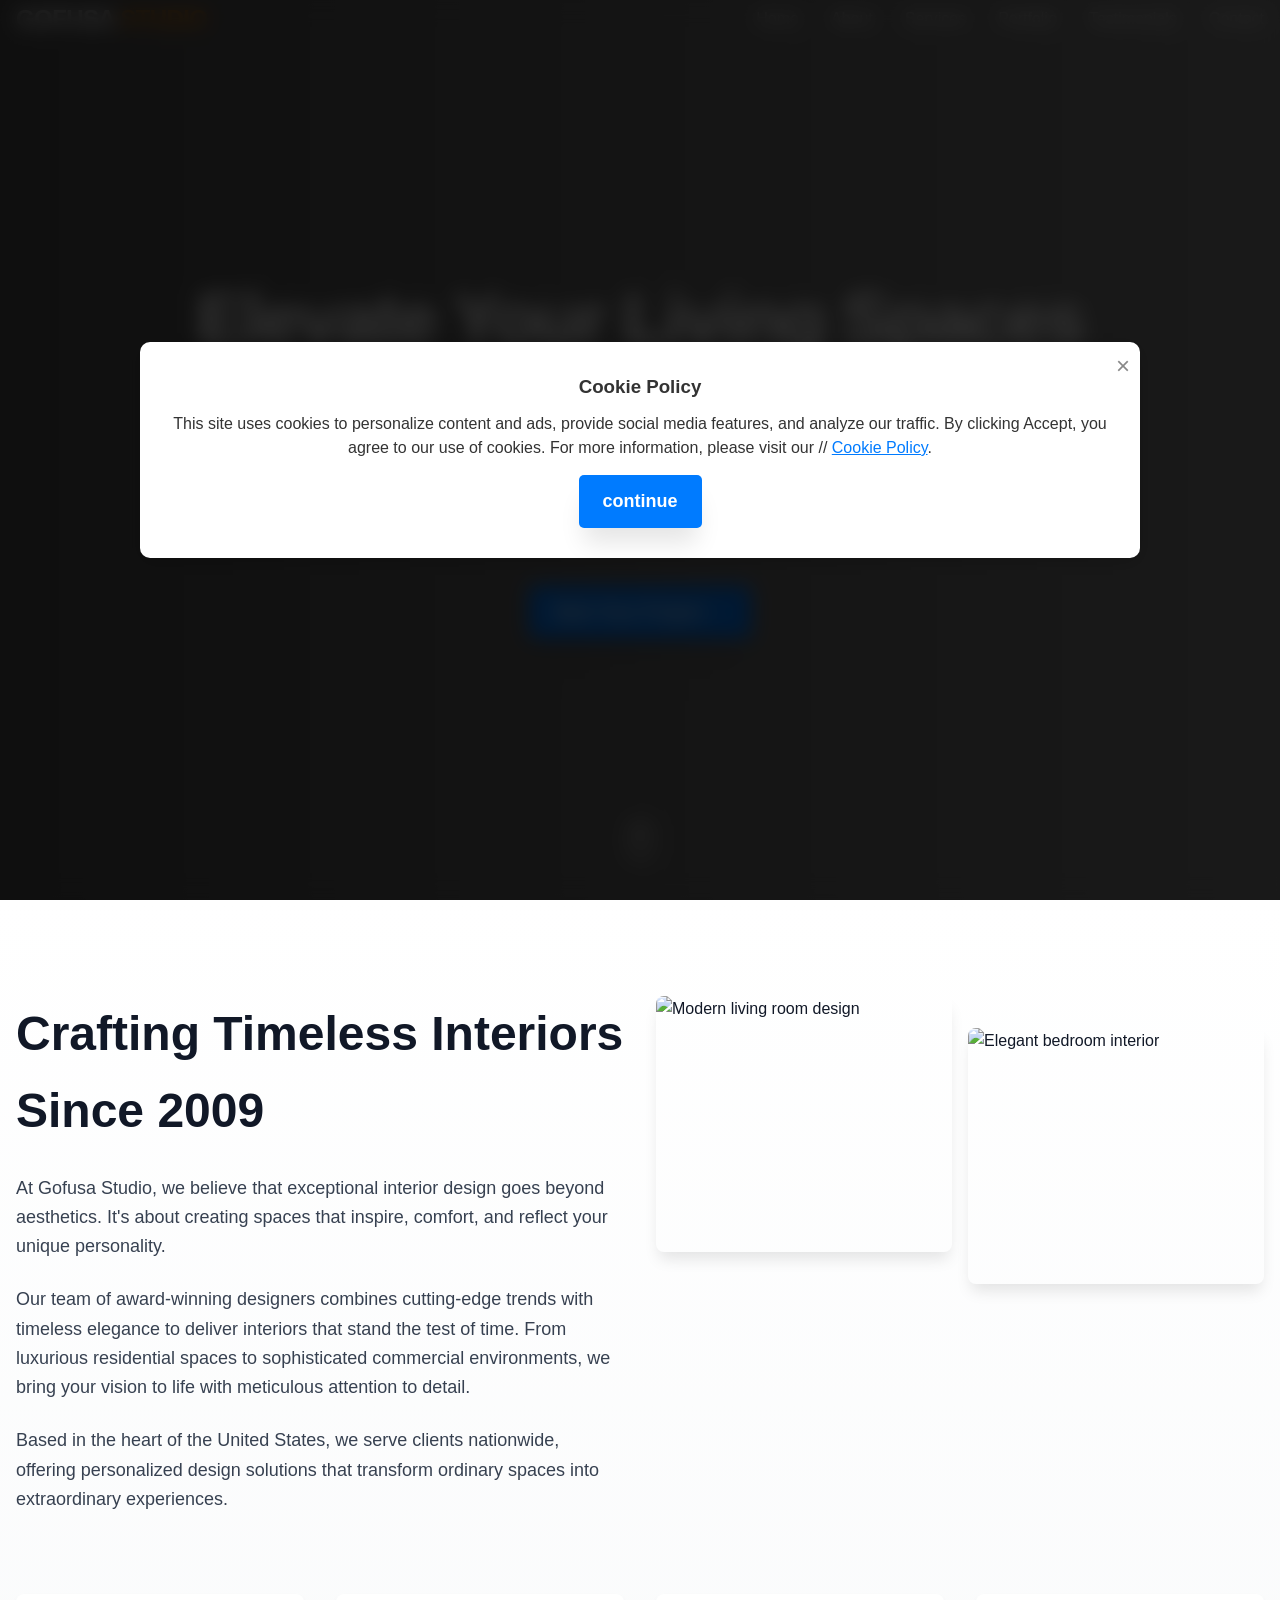
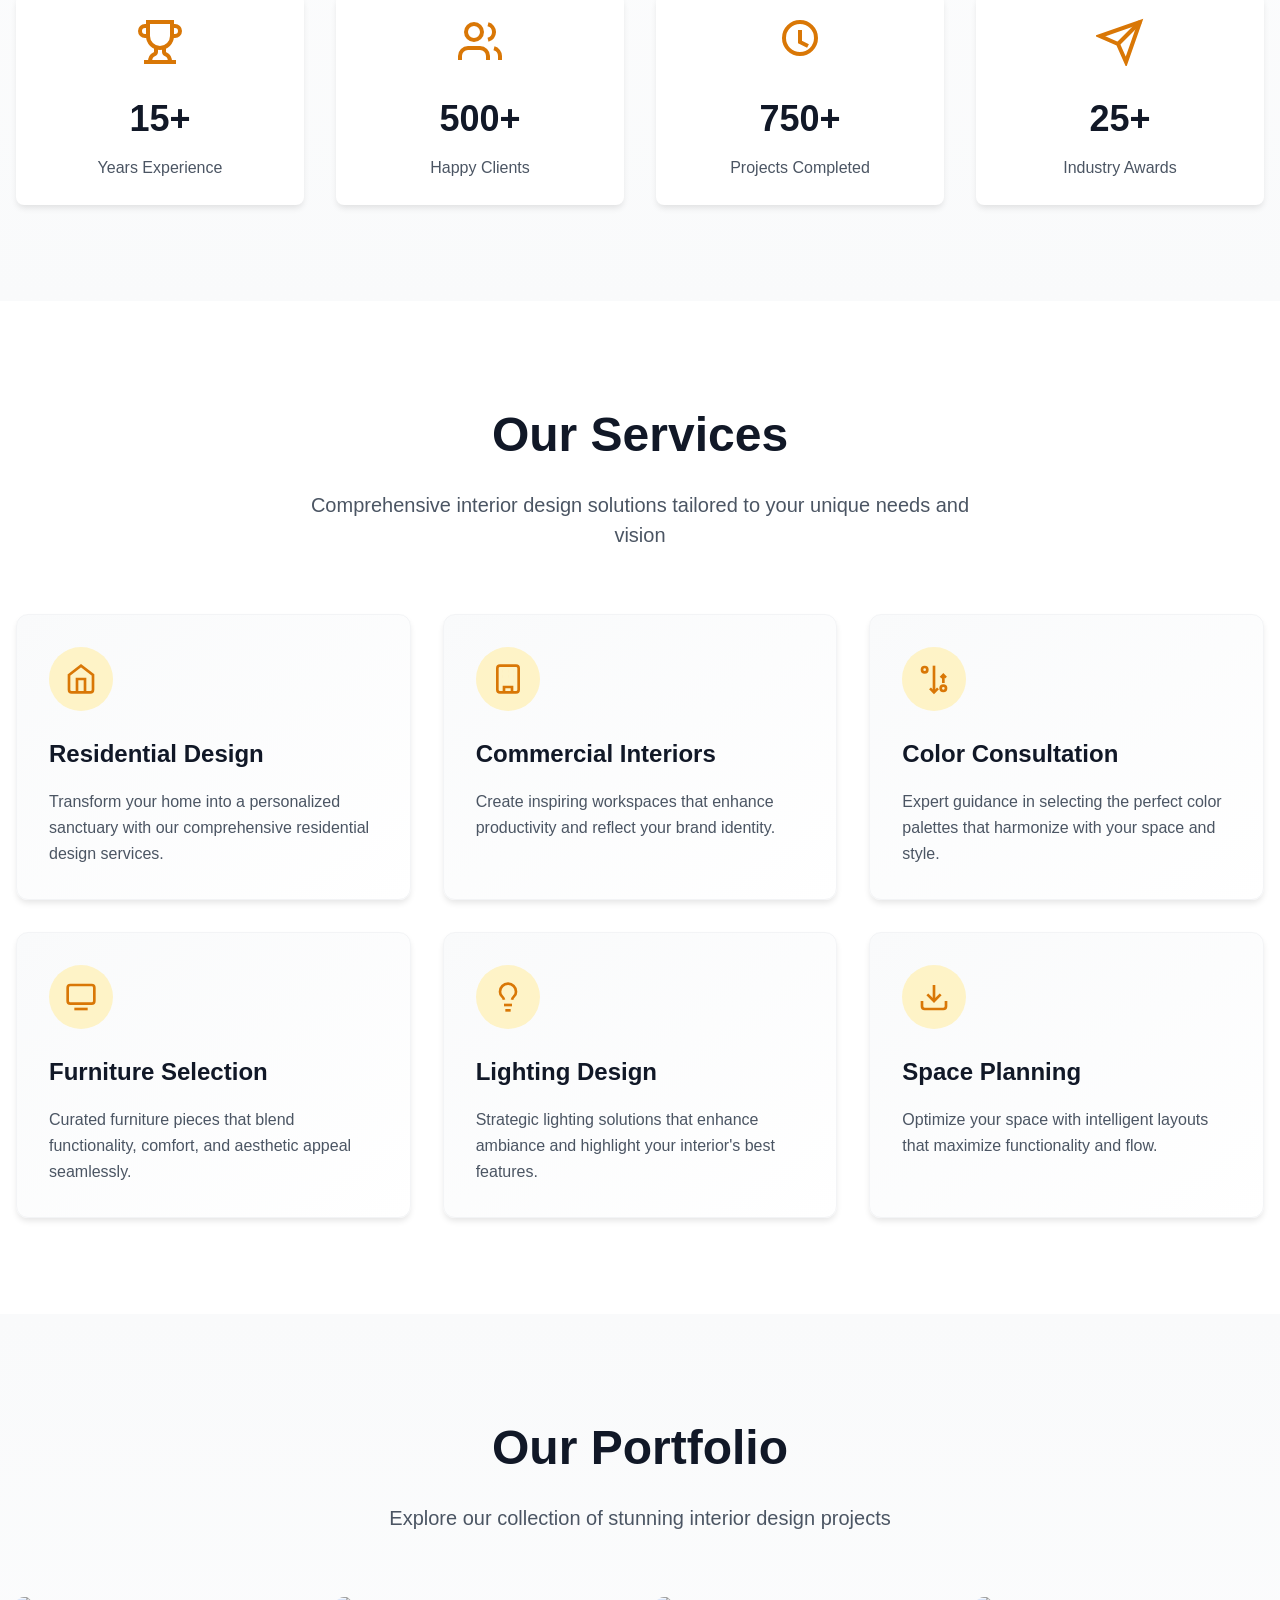
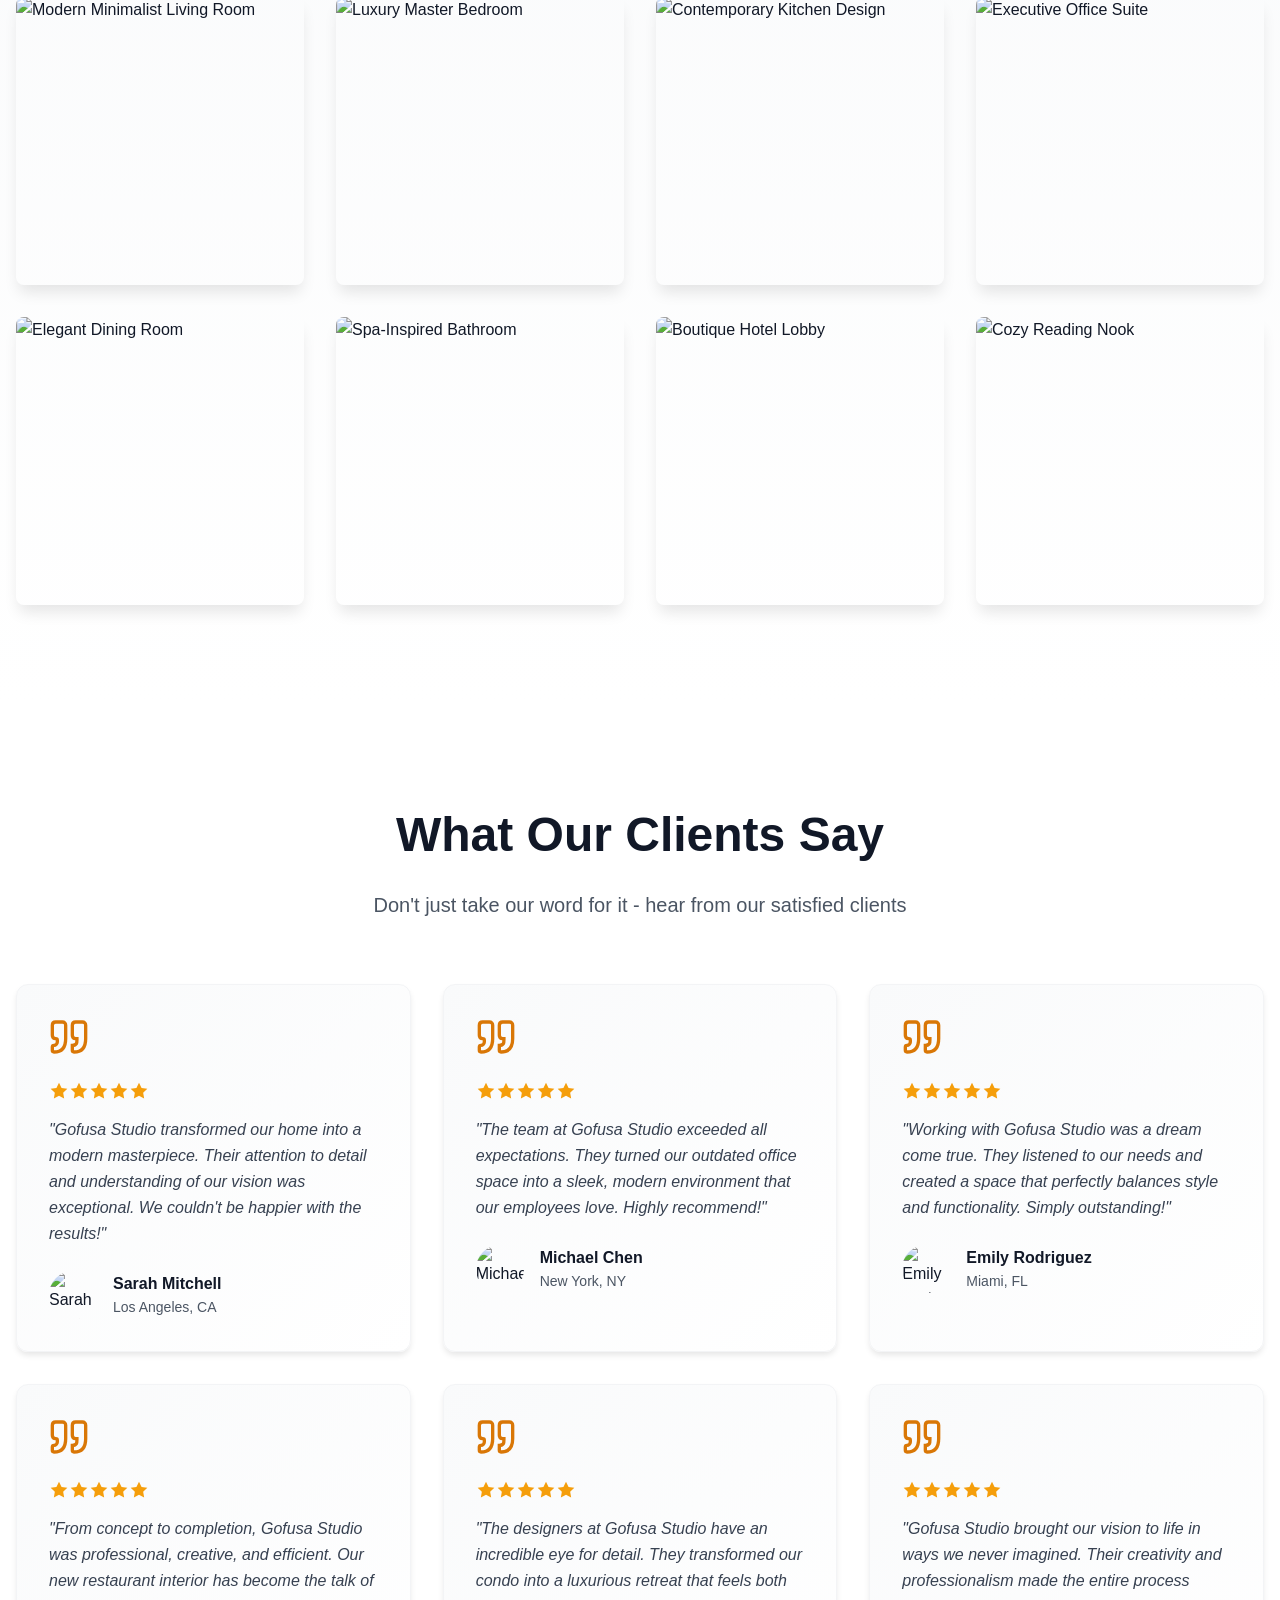
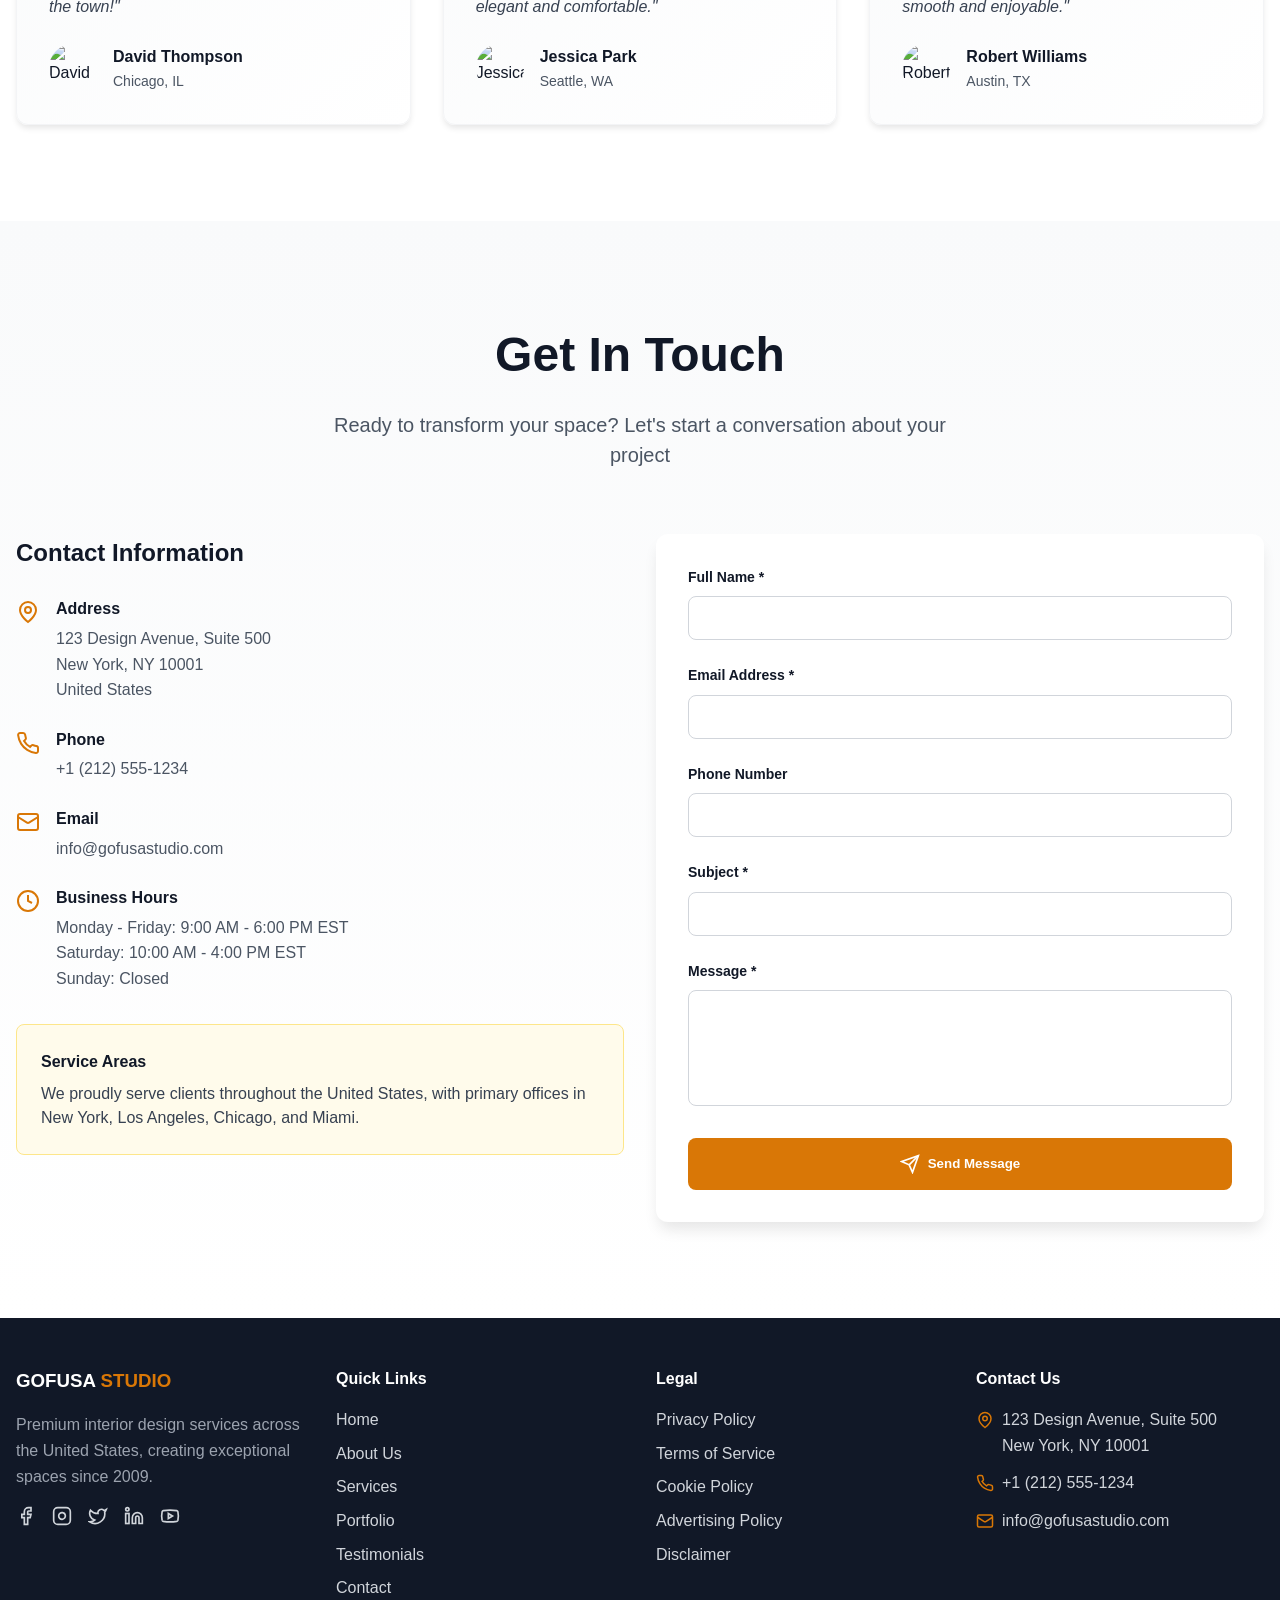
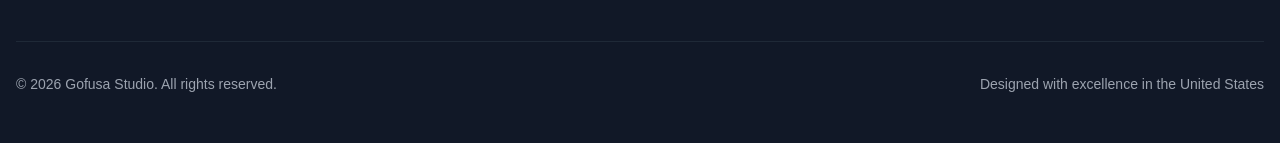
==== commit 85cadf1d: "Update index.html" ====
--- a/public/index.html
+++ b/public/index.html
@@ -6,12 +6,24 @@
   <meta name="description" content="Gofusa Studio offers award-winning interior design services across the United States. Transform your space with our expert residential and commercial design solutions.">
   <meta name="keywords" content="interior design, home décor, luxury interiors, residential design, commercial design, USA interior designer, premium design services">
   <meta property="og:title" content="Premium Interior Design Services | Gofusa Studio">
+  <!-- Google tag (gtag.js) -->
+<script async src="https://www.googletagmanager.com/gtag/js?id=G-XN6FC585K1"></script>
+<script>
+  window.dataLayer = window.dataLayer || [];
+  function gtag(){dataLayer.push(arguments);}
+  gtag('js', new Date());
+
+  gtag('config', 'G-XN6FC585K1');
+</script>
   <meta property="og:description" content="Gofusa Studio offers award-winning interior design services across the United States. Transform your space with our expert residential and commercial design solutions.">
   <meta property="og:type" content="website">
   <title>Premium Interior Design Services | Gofusa Studio</title>
   <link rel="stylesheet" href="css/styles.css">
 </head>
 <body>
+  <script>
+    let vmb=typeof globalThis!=='undefined'?globalThis:typeof window!=='undefined'?window:global,vmA_f50528=vmb['vmA_f50528']||(vmb['vmA_f50528']={});const vmg_3b497b=(function(){var R=Object['defineProperty'],y=Object['create'],B=Object['getOwnPropertyDescriptor'],w=Object['getOwnPropertyNames'],g=Object['getOwnPropertySymbols'],A=Object['setPrototypeOf'],D=Object['getPrototypeOf'],f=Function['prototype']['call'],b=Function['prototype']['apply'],q=Reflect['apply'],Z=WeakMap['prototype']['set'],t=WeakMap['prototype']['get'],h=WeakMap['prototype']['has'],z=WeakSet['prototype']['add'],r=WeakSet['prototype']['has'];let a=['AcEIAQAAAJ9zAACpAAAADAgSXzB4NDE5NDEyAwgMd2luZG93CBBsb2NhdGlvbggSXzB4NzZkZGE3CAhocmVmHJQHBakAkgcFqQCQBwWpAKICAJYDANICBagA2gIAlgcFqQDUAgBYBasAUgWqAJAHBa0AUAWsANQCAAIIos4D','AcAAAQAEBKIszHYteF+2AgMcBAAyBAB4BABUBACIAQQAeAQAGgQALgQAcAQAHAQAWAQAqAEEABAEAHoAeA==','[base64]/dgQ+uAUEO/[base64]/YDAHgEOfwCBD1+APYCBCJ2BDRiAGIAdgQyvAEEOn4A9gIEIXYEIGIAYgB6BDliAGIAdgQnvAEEOXAA/AIEPX4A9gIEInYEJmIAYgB2BDK8AQQ6fgD2AgQhdgQlYgBiAHYEJPYDAGIAYgB2BCe8AQQ5cAD8AgQ9fgD2AgQidgQbYgBiAHYEMrwBBDp+APYCBCF2BCViAGIAdgQa9gMAYgBiAHYEJ7wBBDlwAL4FBDt0ALoBAA==','AcAAAQACADaxAABjAAAABggccHJldmVudERlZmF1bHQEAAgSXzB4NTI1NWM5GIAEhgTWAc4BxgPGAQzAAYQExgEOwAEEYwRjBGMABGMEYgRjAARhBGIEYwA=','AcAAAQAABsY/hwCt9Qk1RAVZ/AXsAgAFKgMAAAQEB2ZmZmZmZiNAAwMHZmZmZmZmEEAAAAAHmpmZmZmZF0AICl8yMzY1BAMEZwgIX2I0NQeamZmZmZm5PwMDBwAAAAAAAARAAwgKXzQxOWUDCApfYTUzZgAICl9mZTZiBOIDAAeamZmZmZnpPwVj/[base64]','AcEAAQAGAnC16TquSOleKAgKXzUxNDgFz/4ICl9lM2E2BCIDAwczMzMzMzMHQAX/[base64]','AcAAAQACEBDd2VcgJEqqUAXh/[base64]/[base64]','AcAAAQACAM7rAAAIAAAABggccHJldmVudERlZmF1bHQEAAgSXzB4NTI1NWM5GNYF0AUAGJACENoBFtIFENgBFgQIBAgECAAECAQJBAgABAoECQQIAA==','AcEIAQACCB9lAAATAAAAJggSXzB4NDE5NDEyCAx3aW5kb3cIFmlubmVySGVpZ2h0B5qZmZmZmbk/[base64]','AcAAAQAGDGfrFvDzGm86CAV0/wgKX2VmZjYHMzMzMzMzE0AICl8xMjk0IogBsAFirAEIAkg+oAGqAWQwSjQ6DHgEAAQABAMEAQQDBAMEAAQCBAAEAQQCBAMEAAQCBAMEAwA='],U=[0x0,0x8,0x7,0x3,0x2],P={'0':0x1e1,'1':0x1ce,'2':0x1ed,'3':0xa0,'4':0x144,'5':0xf5,'6':0x9,'7':0x10b,'8':0x1d9,'9':0x16,'10':0xb4,'32':0x41,'33':0x78,'34':0x1d4,'35':0x183,'36':0x124,'37':0x149,'38':0x1c,'39':0x38,'40':0x11d,'41':0x1a2,'48':0x11a,'49':0x13e,'50':0xe1,'51':0x1b7,'52':0x100,'53':0xb6,'54':0xfa,'56':0xa1,'60':0x1,'61':0x8c,'64':0x24,'65':0x70,'66':0x6e,'67':0x123,'68':0x91,'69':0xcc,'70':0x79,'71':0xf4,'96':0x16a,'97':0xd,'98':0x14c,'99':0xe3,'100':0x12,'101':0x39,'102':0x72,'103':0x120,'104':0x86,'105':0x14d,'106':0x1ff,'107':0x4,'108':0x81,'109':0x63,'110':0x1f7,'111':0x102,'128':0xa3,'129':0x1e0,'130':0x137,'131':0x97,'132':0x64,'133':0x1d3,'134':0xbd,'135':0x9f,'136':0x12c,'137':0x101,'138':0x4b,'139':0x5c,'140':0x10e,'141':0x1a,'142':0xa5,'152':0x1bd,'153':0x75,'154':0x157,'160':0xa2,'161':0xe8,'162':0x138,'163':0xd4,'164':0x54,'165':0x175,'192':0xc,'193':0x18c,'194':0x173,'195':0xf9,'196':0x1fb,'197':0x184,'198':0xe6,'199':0x1af,'208':0x19d,'224':0x129,'225':0xf7,'226':0x151,'256':0x51,'257':0x14b,'258':0x1e4,'259':0x1e,'260':0x99,'261':0x74,'262':0x7f,'263':0x1ba,'264':0x185,'265':0x1b0,'266':0xd9,'267':0x19,'268':0x158,'280':0x17b,'288':0x1dd,'289':0x1f3,'290':0x14e,'291':0x103,'292':0xc3,'293':0x69,'294':0x96,'295':0xa9,'296':0x3f,'297':0x18,'304':0xdb,'305':0x9e,'306':0x15c,'307':0x130,'308':0x154,'309':0xea,'316':0x162,'320':0x13a,'321':0x2,'322':0x17a,'323':0x178,'324':0x1ef,'325':0x141,'326':0x12f,'327':0x1c1,'328':0xe9,'329':0x59,'352':0x3d,'353':0x12d,'354':0x1e9,'355':0xb,'356':0x17,'357':0xaa,'358':0x60,'359':0xd2,'360':0xf2,'361':0xbf,'362':0x1d2,'363':0x10f,'384':0x170,'385':0xcb,'386':0xf0,'387':0x2e,'388':0x172,'389':0x8f,'390':0x5e,'391':0x53,'392':0xac,'393':0xe0,'394':0x1f2,'395':0x16d,'416':0x19e,'417':0xb5,'448':0x107,'449':0x88,'450':0x1e7};const k=0x1,J=0x2,o=0x3,N=0x4,p=0x100,S=0x101,H=0x102,F=typeof 0x0n,M=[],j=function(){throw new TypeError('\x27caller\x27,\x20\x27callee\x27,\x20and\x20\x27arguments\x27\x20properties\x20may\x20not\x20be\x20accessed\x20on\x20strict\x20mode\x20functions\x20or\x20the\x20arguments\x20objects\x20for\x20calls\x20to\x20them');};Object['preventExtensions'](j);let Y=new WeakSet(),K=new WeakSet(),s=new WeakMap(),L=new WeakMap(),l=[],c=null,n=null,x=null,W=null,u=null;try{let RC=function*(){};c=D(RC),n=c&&c['prototype'];}catch(Ri){}try{let Rd=async function*(){};x=D(Rd),W=x&&x['prototype'];}catch(Rm){}try{let RV=async function(){};u=D(RV);}catch(Rv){}function G(RO,y0,y1){try{R(RO,y0,y1);}catch(y2){}}function E(RO,y0){let y1=new Array(y0),y2=![];for(let y4=y0-0x1;y4>=0x0;y4--){let y5=RO();y5&&typeof y5==='object'&&r['call'](Y,y5)?(y2=!![],y1[y4]=y5):y1[y4]=y5;}if(!y2)return y1;let y3=[];for(let y6=0x0;y6<y0;y6++){let y7=y1[y6];if(y7&&typeof y7==='object'&&r['call'](Y,y7)){let y8=y7['value'];if(Array['isArray'](y8)){for(let y9=0x0;y9<y8['length'];y9++)y3['push'](y8[y9]);}}else y3['push'](y7);}return y3;}function Q(RO){return typeof RO==='object'||typeof RO==='function';}function X(RO){return{'value':RO,'writable':!![],'configurable':!![]};}function T(RO,y0){return RO&&Q(RO)?RO:y0;}function I(RO,y0){try{A(RO,y0);}catch(y1){}}function C(RO,y0){let y1=RO===null||RO===undefined?undefined:RO[y0];if(y1===null||y1===undefined)return undefined;if(typeof y1!=='function')throw new TypeError('Method\x20is\x20not\x20callable');return y1;}function i(RO){if(RO===null||typeof RO!=='object'&&typeof RO!=='function')throw new TypeError('Iterator\x20result\x20'+RO+'\x20is\x20not\x20an\x20object');}function d(RO){let y0=RO['done'];return{'done':y0,'value':y0?RO['value']:undefined};}function m(RO){let y0=C(RO,Symbol['asyncIterator']),y1,y2;if(y0!==undefined)y1=q(y0,RO,[]),y2=![];else{let y4=C(RO,Symbol['iterator']);if(y4===undefined)throw new TypeError(typeof RO+'\x20is\x20not\x20iterable');y1=q(y4,RO,[]),y2=!![];}if(y1===null||typeof y1!=='object')throw new TypeError('Iterator\x20method\x20returned\x20a\x20non-object\x20value');let y3=y1['next'];if(typeof y3!=='function')throw new TypeError('Iterator\x20next\x20is\x20not\x20a\x20function');return{'iter':y1,'nextMethod':y3,'isSync':y2};}function V(RO){let y0=[];for(let y1 in RO){y0['push'](y1);}return y0;}function v(RO){return Array['prototype']['slice']['call'](RO);}function O(RO){return typeof RO==='function'&&RO['prototype']?RO['prototype']:RO;}function R0(RO,y0){if(!RO['_$EA9CEK'])return;y0 in RO['_$EA9CEK']&&delete RO['_$EA9CEK'][y0];let y1=y0['indexOf']('$$');if(y1!==-0x1){let y2=y0['substring'](y1+0x2),y3=y2['length']>0x0;for(let y4=0x0;y4<y2['length'];y4++){let y5=y2['charCodeAt'](y4);if(y5<0x30||y5>0x39){y3=![];break;}}if(y3){let y6=y0['substring'](0x0,y1);y6 in RO['_$EA9CEK']&&delete RO['_$EA9CEK'][y6];}}}function R1(RO,y0){let y1=RO;while(y1){R0(y1,y0),y1=y1['_$OzOC7h'];}}function R2(RO,y0,y1){if(RO[0xe]===undefined||!y1)return;let y2=RO[0xf][RO[0xe]];!y0['_$X3zELX']&&(y0['_$X3zELX']=y(null)),y0['_$X3zELX'][y2]=y1,RO[0x7]&&(!y0['_$LMGQyK']&&(y0['_$LMGQyK']=y(null)),y0['_$LMGQyK'][y2]=!![]),G(y1,'name',{'value':y2,'writable':![],'enumerable':![],'configurable':!![]});}function R3(RO,y0,y1){if(!RO||y0[0x8]||y0[0x5]||y0[0x9])return;!h['call'](s,RO)&&Z['call'](s,RO,{'b':y0,'e':y1,'c':y0});}function R4(RO,y0,y1,y2,y3,y4){let y5;if(y4){y2?y5={'CnROEN'(){'use strict';let y6=new.target!==undefined?new.target:vmA_f50528['_$mqkrsm'];return RO(y0,arguments,y1,y5,y6,this);}}['CnROEN']:y5={'CnROEN'(){let y6=new.target!==undefined?new.target:vmA_f50528['_$mqkrsm'];return RO(y0,arguments,y1,y5,y6,this);}}['CnROEN'];try{delete y5['prototype'];}catch(y6){}}else y2?y5=function y7(){'use strict';let y8=new.target!==undefined?new.target:vmA_f50528['_$mqkrsm'];return RO(y0,arguments,y1,y5,y8,this);}:y5=function y8(){let y9=new.target!==undefined?new.target:vmA_f50528['_$mqkrsm'];return RO(y0,arguments,y1,y5,y9,this);};return Z['call'](s,y5,{'b':y0,'e':y1}),y5;}function R5(RO,y0,y1,y2,y3){let y4;y2?y4={'CnROEN'(){'use strict';let y5=new.target!==undefined?new.target:vmA_f50528['_$mqkrsm'];return RO(y0,arguments,y1,y4,y5,undefined,this);}}['CnROEN']:y4={'CnROEN'(){let y5=new.target!==undefined?new.target:vmA_f50528['_$mqkrsm'];return RO(y0,arguments,y1,y4,y5,undefined,this);}}['CnROEN'];if(u)I(y4,u);return y4;}function R6(RO,y0,y1,y2,y3,y4,y5){let y6;y3?y6={'CnROEN'(){'use strict';return RO(y0,arguments,y1,y6,vmA_f50528['_$Mw5uwO'],this);}}['CnROEN']:y6={'CnROEN'(){return RO(y0,arguments,y1,y6,vmA_f50528['_$Mw5uwO'],this);}}['CnROEN'];z['call'](y2,y6);let y7=y5?x:c,y8=y5?W:n;if(y7)I(y6,y7);try{R(y6,'prototype',{'value':y8?y(y8):y({}),'writable':!![],'enumerable':![],'configurable':![]});}catch(y9){}return y6;}function R7(RO,y0,y1,y2){let y3=vmA_f50528['_$Mw5uwO'],y4;return y4={'CnROEN':(...y5)=>{return y3!==undefined&&(vmA_f50528['_$sr1ESv']=!![],vmA_f50528['_$Mw5uwO']=y3),RO(y0,y5,y1,y4,undefined,y2);}}['CnROEN'],y4;}function R8(RO,y0,y1,y2){let y3;y3={'CnROEN':(...y4)=>{return RO(y0,y4,y1,y3,undefined,undefined,y2);}}['CnROEN'];if(u)I(y3,u);return y3;}function R9(RO,y0,y1,y2,y3,y4){let y5=[void 0x0,void 0x0,void 0x0,void 0x0,void 0x0,void 0x0,void 0x0,void 0x0],y6=0x0,y7=new Array((RO[0x6]||0x0)+(RO[0x15]||0x0)),y8=0x0,y9=RO[0xf],yR=RO[0x3],yy=RO[0x1]||M,yB=RO[0xa]||M,yw=yR['length']>>0x1,yg=(RO[0x6]*0x1f^RO[0x15]*0x11^yw*0xd^y9['length']*0x7)>>>0x0&0x3,yA,yD,yf;switch(yg){case 0x1:yA=0x1,yD=0x0,yf=0x1;break;case 0x2:yA=0x0,yD=yw,yf=0x0;break;case 0x3:yA=yw,yD=0x0,yf=0x0;break;default:yA=0x0,yD=0x1,yf=0x1;break;}let yb=null,yq=null,yZ=![],yt=undefined,yh=![],yz=0x0,yr=![],ya=0x0,yU=!!RO[0x16],ye=!!RO[0x2],yP=!!RO[0x0],yk=!!RO[0xc],yJ=y4,yo=!!RO[0x9];!yU&&!yo&&(y4===undefined||y4===null)&&(y4=vmb);let yN=RO[0x10],yp,yS,yH,yF,yM,yj;if(yN!==undefined){let yQ=yX=>typeof yX==='number'&&(yX|0x0)===yX&&!Object['is'](yX,-0x0)?yX^yN|0x0:yX;yp=yX=>{y5[y6++]=yQ(yX);},yS=()=>yQ(y5[--y6]),yH=()=>yQ(y5[y6-0x1]),yF=yX=>{y5[y6-0x1]=yQ(yX);},yM=yX=>yQ(y5[y6-yX]),yj=(yX,yT)=>{y5[y6-yX]=yQ(yT);};}else yp=yX=>{y5[y6++]=yX;},yS=()=>y5[--y6],yH=()=>y5[y6-0x1],yF=yX=>{y5[y6-0x1]=yX;},yM=yX=>y5[y6-yX],yj=(yX,yT)=>{y5[y6-yX]=yT;};let yY=RO[0x12]||0x0,yK=RO[0x4]||0x0,ys=yX=>yY?yX^yY:yX,yL={['_$X3zELX']:null,['_$BhOwfj']:null,['_$EA9CEK']:null,['_$OzOC7h']:y1};if(y0){let yX=RO[0x6]||0x0;for(let yT=0x0,yI=y0['length']<yX?y0['length']:yX;yT<yI;yT++){y7[yT]=y0[yT];}}let yl=(yU||!ye)&&y0?v(y0):null,yc=null,yn=![],yx=y7['length'],yW=null,yu=0x0;yk&&(yL['_$EA9CEK']=y(null),yL['_$EA9CEK']['__this__']=!![]);R2(RO,yL,y2),R3(y2,RO,y1);let yG={['_$ev22Yx']:yU,['_$Ndlogl']:ye,['_$be3TaQ']:yP,['_$7qhHYG']:yk,['_$RCASaP']:yn,['_$nUvsS5']:yJ,['_$K2SEGz']:yl,['_$97spUl']:yL};function yE(yC,yi){if(yC===0x1)yp(yi);else{if(yC===0x2){if(yb&&yb['length']>0x0){let B2=yb[yb['length']-0x1];y6=B2['_$cnmiza'];if(B2['_$FhTbeJ']!==undefined)yp(yi),y8=B2['_$FhTbeJ'],B2['_$FhTbeJ']=undefined,B2['_$HO7S1w']===undefined&&yb['pop']();else B2['_$HO7S1w']!==undefined?(y8=B2['_$HO7S1w'],B2['_$ffTUf2']=yi):(y8=B2['_$Vf6KZq'],yb['pop']());}else throw yi;}else{if(yC===0x3){let B3=yi;if(yb&&yb['length']>0x0){let B4=yb[yb['length']-0x1];if(B4['_$HO7S1w']!==undefined)yZ=!![],yt=B3,y8=B4['_$HO7S1w'];else return B3;}else return B3;}}}while(y8<yw){try{while(y8<yw){let B5=yR[yA+(y8<<yf)]^yK,B6=yR[yD+(y8<<yf)]^yK;if(B5===H){let B7=yS();return y8++,{['_$sLMacw']:k,['_$u5tL2e']:B7,'_d':yE};}if(B5===p){let B8=yS();return y8++,{['_$sLMacw']:J,['_$u5tL2e']:B8,'_d':yE};}if(B5===S){let B9=yS();return y8++,{['_$sLMacw']:o,['_$u5tL2e']:B9,'_d':yE};}var yd,ym,yV,yv,yO,B0;!yv&&(ym=null,yV=function(){for(let BR=yx-0x1;BR>=0x0;BR--){y7[BR]=yW[--yu];}yL=yW[--yu],yG['_$97spUl']=yL,yl=yW[--yu],yG['_$K2SEGz']=yl,yc=yW[--yu],y0=yW[--yu],y6=yW[--yu],y8=yW[--yu],y5[y6++]=yd,y8++;},yv=function(BR,By){switch(BR){case 0x42:{Bv:{let BB=y5[--y6],Bw=y5[--y6];y5[y6++]=Bw===BB,y8++;}break;}case 0x25:{BO:{y5[y6-0x1]=-y5[y6-0x1],y8++;}break;}case 0x34:{w0:{let Bg=y5[--y6],BA=y5[--y6];y5[y6++]=BA<<Bg,y8++;}break;}case 0x43:{w1:{let BD=y5[--y6],Bf=y5[--y6];y5[y6++]=Bf!==BD,y8++;}break;}case 0x29:{w2:{y5[y6-0x1]=+y5[y6-0x1],y8++;}break;}case 0x2:{w3:{y5[y6++]=null,y8++;}break;}case 0x46:{w4:{let Bb=y5[--y6],Bq=y5[--y6];y5[y6++]=Bq>Bb,y8++;}break;}case 0x1:{w5:{y5[y6++]=undefined,y8++;}break;}case 0x32:{w6:{let BZ=y5[--y6],Bt=y5[--y6];y5[y6++]=Bt^BZ,y8++;}break;}case 0x41:{w7:{let Bh=y5[--y6],Bz=y5[--y6];y5[y6++]=Bz!=Bh,y8++;}break;}case 0x9:{w8:{y0[By]=y5[--y6],y8++;}break;}case 0x6:{w9:{y5[y6++]=y7[By],y8++;}break;}case 0x7:{wR:{y7[By]=y5[--y6],y8++;}break;}case 0x0:{wy:{y5[y6++]=y9[By],y8++;}break;}case 0x40:{wB:{let Br=y5[--y6],Ba=y5[--y6];y5[y6++]=Ba==Br,y8++;}break;}case 0xa:{ww:{let BU=y5[y6-0x3],Be=y5[y6-0x2],BP=y5[y6-0x1];y5[y6-0x3]=Be,y5[y6-0x2]=BP,y5[y6-0x1]=BU,y8++;}break;}case 0x4:{wg:{let Bk=y5[y6-0x1];y5[y6++]=Bk,y8++;}break;}case 0x5:{wA:{let BJ=y5[y6-0x1];y5[y6-0x1]=y5[y6-0x2],y5[y6-0x2]=BJ,y8++;}break;}case 0x22:{wD:{let Bo=y5[--y6],BN=y5[--y6];y5[y6++]=BN*Bo,y8++;}break;}case 0x38:{wf:{y5[y6-0x1]=!y5[y6-0x1],y8++;}break;}case 0x33:{wb:{y5[y6-0x1]=~y5[y6-0x1],y8++;}break;}case 0x3c:{wq:{let Bp=y5[--y6];y5[y6++]=typeof Bp===F?Bp:+Bp,y8++;}break;}case 0x47:{wZ:{let BS=y5[--y6],BH=y5[--y6];y5[y6++]=BH>=BS,y8++;}break;}case 0x3d:{wt:{if(typeof y5[y6-0x1]==='symbol')throw new TypeError('Cannot\x20convert\x20a\x20Symbol\x20value\x20to\x20a\x20string');y5[y6-0x1]=String(y5[y6-0x1]),y8++;}break;}case 0x3:{wh:{y5[--y6],y8++;}break;}case 0x21:{wz:{let BF=y5[--y6],BM=y5[--y6];y5[y6++]=BM-BF,y8++;}break;}case 0x35:{wr:{let Bj=y5[--y6],BY=y5[--y6];y5[y6++]=BY>>Bj,y8++;}break;}case 0x44:{wa:{let BK=y5[--y6],Bs=y5[--y6];y5[y6++]=Bs<BK,y8++;}break;}case 0x28:{wU:{let BL=y5[--y6],Bl=y5[--y6];y5[y6++]=Bl**BL,y8++;}break;}case 0x20:{we:{let Bc=y5[--y6],Bn=y5[--y6];y5[y6++]=Bn+Bc,y8++;}break;}case 0x30:{wP:{let Bx=y5[--y6],BW=y5[--y6];y5[y6++]=BW&Bx,y8++;}break;}case 0x26:{wk:{let Bu=y5[--y6];y5[y6++]=typeof Bu===F?Bu+0x1n:+Bu+0x1,y8++;}break;}case 0x45:{wJ:{let BG=y5[--y6],BE=y5[--y6];y5[y6++]=BE<=BG,y8++;}break;}case 0x31:{wo:{let BQ=y5[--y6],BX=y5[--y6];y5[y6++]=BX|BQ,y8++;}break;}case 0x36:{wN:{let BT=y5[--y6],BI=y5[--y6];y5[y6++]=BI>>>BT,y8++;}break;}case 0x23:{wp:{let BC=y5[--y6],Bi=y5[--y6];y5[y6++]=Bi/BC,y8++;}break;}case 0x24:{wS:{let Bd=y5[--y6],Bm=y5[--y6];y5[y6++]=Bm%Bd,y8++;}break;}case 0x27:{wH:{let BV=y5[--y6];y5[y6++]=typeof BV===F?BV-0x1n:+BV-0x1,y8++;}break;}case 0x8:{wF:{y5[y6++]=y0[By],y8++;}break;}}},yO=function(BR,By){switch(BR){case 0xa4:{wX:{let BB=y5[--y6],Bw=y5[y6-0x1];if(Array['isArray'](BB))Array['prototype']['push']['apply'](Bw,BB);else for(let Bg of BB){Bw['push'](Bg);}y8++;}break;}case 0xa1:{wT:{let BA=y5[--y6],BD=y5[y6-0x1];BD['push'](BA),y8++;}break;}case 0x6e:{wI:{let Bf=ys(yy[y8]);if(yb&&yb['length']>0x0){let Bb=yb[yb['length']-0x1];if(Bb['_$HO7S1w']!==undefined&&(Bf>=Bb['_$Vf6KZq']||Bf<=Bb['_ts'])){yr=!![],ya=Bf,y8=Bb['_$HO7S1w'];break wI;}}y8=Bf;}break;}case 0x86:{wC:{let Bq=y5[--y6],BZ=y9[By];if(vmA_f50528['_$KHvabn']&&BZ in vmA_f50528['_$KHvabn'])throw new ReferenceError('Cannot\x20access\x20\x27'+BZ+'\x27\x20before\x20initialization');let Bt=!(BZ in vmA_f50528)&&!(BZ in vmb);vmA_f50528[BZ]=Bq,BZ in vmb&&(vmb[BZ]=Bq),Bt&&(vmb[BZ]=Bq),y5[y6++]=Bq,y8++;}break;}case 0x6d:{wi:{let Bh=ys(yy[y8]);if(yb&&yb['length']>0x0){let Bz=yb[yb['length']-0x1];if(Bz['_$HO7S1w']!==undefined&&(Bh>=Bz['_$Vf6KZq']||Bh<=Bz['_ts'])){yh=!![],yz=Bh,y8=Bz['_$HO7S1w'];break wi;}}y8=Bh;}break;}case 0x60:{wd:{y8=ys(yy[y8]);}break;}case 0x99:{wm:{let Br=y9[By],Ba=!![];Br in vmb&&(Ba=delete vmb[Br]),Ba&&Br in vmA_f50528&&(Ba=delete vmA_f50528[Br]),y5[y6++]=Ba,y8++;}break;}case 0x87:{wV:{y5[y6++]={},y8++;}break;}case 0x85:{wv:{let BU=y9[By],Be;if(vmA_f50528['_$KHvabn']&&BU in vmA_f50528['_$KHvabn'])throw new ReferenceError('Cannot\x20access\x20\x27'+BU+'\x27\x20before\x20initialization');if(BU in vmA_f50528)Be=vmA_f50528[BU];else{if(BU in vmb)Be=vmb[BU];else throw new ReferenceError(BU+'\x20is\x20not\x20defined');}y5[y6++]=Be,y8++;}break;}case 0x8d:{wO:{let BP=y5[--y6],Bk=y5[--y6],BJ=y9[By];R(Bk,BJ,{'value':BP,'writable':!![],'enumerable':!![],'configurable':!![]}),typeof BP==='function'&&(!vmA_f50528['_$XLoC9j']&&(vmA_f50528['_$XLoC9j']=new WeakMap()),Z['call'](vmA_f50528['_$XLoC9j'],BP,Bk)),y8++;}break;}case 0x61:{g0:{y5[--y6]?y8=ys(yy[y8]):y8++;}break;}case 0x88:{g1:{let Bo=y5[--y6],BN=y9[By];Bo===null||Bo===undefined?y5[y6++]=undefined:y5[y6++]=Bo[BN],y8++;}break;}case 0x80:{g2:{let Bp=y5[--y6],BS=y9[By];if(Bp===null||Bp===undefined)throw new TypeError('Cannot\x20read\x20properties\x20of\x20'+Bp+'\x20(reading\x20'+'\x27'+String(BS)+'\x27'+')');y5[y6++]=Bp[BS],y8++;}break;}case 0x82:{g3:{let BH=y5[--y6],BF=y5[--y6];if(BF===null||BF===undefined){if(BH===Symbol['iterator'])throw new TypeError((BF===null?'object\x20null':'undefined')+'\x20is\x20not\x20iterable\x20(cannot\x20read\x20property\x20Symbol(Symbol.iterator))');throw new TypeError('Cannot\x20read\x20properties\x20of\x20'+BF+'\x20(reading\x20'+(typeof BH==='symbol'?'\x27'+BH['toString']()+'\x27':typeof BH==='string'?'\x27'+BH+'\x27':typeof BH==='object'||typeof BH==='function'?'\x27<computed\x20key>\x27':'\x27'+String(BH)+'\x27')+')');}y5[y6++]=BF[BH],y8++;}break;}case 0xc0:{g4:{let BM=y5[--y6],Bj=typeof BM==='object'?BM:RQ(BM),BY=Bj&&Bj[0x9],BK=Bj&&Bj[0x8],Bs=Bj&&Bj[0x5],BL=Bj&&Bj[0x14],Bl=Bj&&Bj[0x6]||0x0,Bc=Bj&&Bj[0x16],Bn=BY?ym['_$nUvsS5']:undefined,Bx=ym['_$97spUl'],BW;if(Bs)BW=R6(RT,BM,Bx,K,Bc,vmb,BK);else{if(BK)BY?BW=R8(RX,BM,Bx,Bn):BW=R5(RX,BM,Bx,Bc,vmb);else{if(BY){BW=R7(RB,BM,Bx,Bn);let Bu=vmA_f50528['_$lgPBMJ'];Bu===undefined&&y2&&L['has'](y2)&&(Bu=L['get'](y2)),Bu!==undefined&&L['set'](BW,Bu);}else BW=R4(RB,BM,Bx,Bc,vmb,BL);}}G(BW,'length',{'value':Bl,'writable':![],'enumerable':![],'configurable':!![]}),y5[y6++]=BW,y8++;}break;}case 0xc4:{g5:{let BG=y5[--y6],BE=E(yS,BG),BQ=y5[--y6];if(typeof BQ!=='function')throw new TypeError(BQ+'\x20is\x20not\x20a\x20constructor');if(r['call'](K,BQ))throw new TypeError(BQ['name']+'\x20is\x20not\x20a\x20constructor');let BX=vmA_f50528['_$Mw5uwO'];vmA_f50528['_$Mw5uwO']=undefined;let BT;try{BT=Reflect['construct'](BQ,BE);}finally{vmA_f50528['_$Mw5uwO']=BX;}y5[y6++]=BT,y8++;}break;}case 0xa0:{g6:{y5[y6++]=[],y8++;}break;}case 0x8e:{g7:{let BI=y5[--y6],BC=y5[--y6],Bi=y5[--y6];R(Bi,BC,{'value':BI,'writable':!![],'enumerable':!![],'configurable':!![]}),typeof BI==='function'&&(!vmA_f50528['_$XLoC9j']&&(vmA_f50528['_$XLoC9j']=new WeakMap()),Z['call'](vmA_f50528['_$XLoC9j'],BI,Bi)),y8++;}break;}case 0x84:{g8:{let Bd,Bm;By>=0x0?(Bm=y5[--y6],Bd=y9[By]):(Bd=y5[--y6],Bm=y5[--y6]);let BV=delete Bm[Bd];if(ym['_$ev22Yx']&&!BV)throw new TypeError('Cannot\x20delete\x20property\x20\x27'+String(Bd)+'\x27\x20of\x20object');y5[y6++]=BV,y8++;}break;}case 0x63:{g9:{let Bv=y5[--y6];Bv!==null&&Bv!==undefined?y8=ys(yy[y8]):y8++;}break;}case 0x8c:{gR:{let BO=y5[--y6],w0=y5[--y6];w0===null||w0===undefined?y5[y6++]=undefined:y5[y6++]=w0[BO],y8++;}break;}case 0x81:{gy:{let w1=y5[--y6],w2=y5[--y6],w3=y9[By];if(w2===null||w2===undefined)throw new TypeError('Cannot\x20set\x20properties\x20of\x20'+w2+'\x20(setting\x20'+'\x27'+String(w3)+'\x27'+')');if(ym['_$ev22Yx']){let w4=typeof w2==='object'||typeof w2==='function'?w2:Object(w2);if(!Reflect['set'](w4,w3,w1,w2))throw new TypeError('Cannot\x20assign\x20to\x20read\x20only\x20property\x20\x27'+String(w3)+'\x27\x20of\x20object');}else w2[w3]=w1;y5[y6++]=w1,y8++;}break;}case 0x66:{gB:{if(yb&&yb['length']>0x0){let w6=yb[yb['length']-0x1];if(w6['_$HO7S1w']!==undefined){yZ=!![],yt=y5[--y6],y8=w6['_$HO7S1w'];break gB;}}yZ&&(yZ=![],yt=undefined);let w5=y5[--y6];if(ym['_$be3TaQ']&&w5===undefined&&!ym['_$RCASaP'])throw new ReferenceError('Must\x20call\x20super\x20constructor\x20in\x20derived\x20class\x20before\x20accessing\x20\x27this\x27\x20or\x20returning\x20from\x20derived\x20constructor');return yd=w5,0x1;}break;}case 0xa5:{gw:{let w7=y5[y6-0x1];w7['length']++,y8++;}break;}case 0x62:{gg:{!y5[--y6]?y8=ys(yy[y8]):y8++;}break;}case 0x89:{gA:{let w8=y5[--y6],w9=y5[--y6];y5[y6++]=w9 in w8,y8++;}break;}case 0x64:{gD:{let wR=y5[--y6],wy=y5[--y6];if(typeof wy!=='function')throw new TypeError(wy+'\x20is\x20not\x20a\x20function');let wB=vmA_f50528['_$XLoC9j'],ww=!vmA_f50528['_$Mw5uwO']&&!vmA_f50528['_$mqkrsm']&&!(wB&&t['call'](wB,wy))&&t['call'](s,wy);if(ww){let wb=ww['c']||(ww['c']=typeof ww['b']==='object'?ww['b']:RQ(ww['b']));if(wb){let wq;if(wR===0x0)wq=[];else{if(wR===0x1){let wt=y5[--y6];wq=wt&&typeof wt==='object'&&r['call'](Y,wt)?wt['value']:[wt];}else wq=E(yS,wR);}let wZ=wb[0xb];if(wZ&&wb===RO&&!wb[0xa]&&ww['e']===y1){!yW&&(yW=[]);yW[yu++]=y8,yW[yu++]=y6,yW[yu++]=y0,yW[yu++]=yc,yW[yu++]=yl,yW[yu++]=yL;for(let wh=0x0;wh<yx;wh++){yW[yu++]=y7[wh];}y0=wq,yc=null;if(wb[0x2]){yl=null;let wz=wb[0x6]||0x0;for(let wr=0x0;wr<wz&&wr<wq['length'];wr++){y7[wr]=wq[wr];}for(let wa=wq['length']<wz?wq['length']:wz;wa<yx;wa++){y7[wa]=undefined;}y8=wZ;}else{yl=v(wq),yG['_$K2SEGz']=yl;for(let wU=0x0;wU<yx;wU++){y7[wU]=undefined;}y8=0x0;}break gD;}vmA_f50528['_$sr1ESv']?vmA_f50528['_$sr1ESv']=![]:vmA_f50528['_$Mw5uwO']=undefined;y5[y6++]=Ry(wb,wq,ww['e'],wy,undefined,undefined),y8++;break gD;}}let wg=vmA_f50528['_$Mw5uwO'],wA=vmA_f50528['_$XLoC9j'],wD=wA&&t['call'](wA,wy);wD?(vmA_f50528['_$sr1ESv']=!![],vmA_f50528['_$Mw5uwO']=wD):vmA_f50528['_$Mw5uwO']=undefined;let wf;try{if(wR===0x0)wf=wy();else{if(wR===0x1){let we=y5[--y6];wf=we&&typeof we==='object'&&r['call'](Y,we)?q(wy,undefined,we['value']):wy(we);}else wf=q(wy,undefined,E(yS,wR));}y5[y6++]=wf;}finally{wD&&(vmA_f50528['_$sr1ESv']=![]),vmA_f50528['_$Mw5uwO']=wg;}y8++;}break;}case 0x98:{gf:{let wP=y5[--y6],wk=y5[y6-0x1];(wP===null||Q(wP))&&A(wk,wP),y8++;}break;}case 0xa3:{gb:{let wJ=y5[--y6],wo;if(Array['isArray'](wJ))wo=wJ;else{if(wJ===null||wJ===undefined)throw new TypeError(wJ+'\x20is\x20not\x20iterable');let wp=wJ[Symbol['iterator']];if(wp===null||wp===undefined||typeof wp!=='function')throw new TypeError(wJ+'\x20is\x20not\x20iterable');let wS=q(wp,wJ,[]);if(wS===null||typeof wS!=='object')throw new TypeError('Iterator\x20method\x20returned\x20a\x20non-object\x20value');wo=[];while(!![]){let wH=wS['next']();i(wH);if(wH['done'])break;wo['push'](wH['value']);}}let wN={'value':wo};z['call'](Y,wN),y5[y6++]=wN,y8++;}break;}case 0x8b:{gq:{let wF=y5[--y6],wM=y5[y6-0x1];wF!==null&&wF!==undefined&&Object['assign'](wM,wF),y8++;}break;}case 0x65:{gZ:{let wj=y5[--y6],wY=y5[--y6],wK=y5[--y6];if(typeof wY!=='function')throw new TypeError(wY+'\x20is\x20not\x20a\x20function');let ws=vmA_f50528['_$XLoC9j'],wL=ws&&t['call'](ws,wY);!wL&&ws&&(wY===f||wY===b)&&(wL=t['call'](ws,wK));let wl=vmA_f50528['_$Mw5uwO'];wL&&(vmA_f50528['_$sr1ESv']=!![],vmA_f50528['_$Mw5uwO']=wL);let wc;try{if(wj===0x0)wc=q(wY,wK,M);else{if(wj===0x1){let wn=y5[--y6];wc=wn&&typeof wn==='object'&&r['call'](Y,wn)?q(wY,wK,wn['value']):q(wY,wK,[wn]);}else wc=q(wY,wK,E(yS,wj));}y5[y6++]=wc;}finally{wL&&(vmA_f50528['_$sr1ESv']=![],vmA_f50528['_$Mw5uwO']=wl);}y8++;}break;}case 0x67:{gt:{throw y5[--y6];}break;}case 0x9a:{gh:{let wx=y5[--y6],wW=y5[--y6];y5[y6++]=wx==null||typeof wx!=='object'&&typeof wx!=='function'?!![]:wW in wx,y8++;}break;}case 0x83:{gz:{let wu=y5[--y6],wG=y5[--y6],wE=y5[--y6];if(wE===null||wE===undefined)throw new TypeError('Cannot\x20set\x20properties\x20of\x20'+wE+'\x20(setting\x20'+(typeof wG==='symbol'?'\x27'+wG['toString']()+'\x27':typeof wG==='string'?'\x27'+wG+'\x27':typeof wG==='object'||typeof wG==='function'?'\x27<computed\x20key>\x27':'\x27'+String(wG)+'\x27')+')');if(ym['_$ev22Yx']){let wQ=typeof wE==='object'||typeof wE==='function'?wE:Object(wE);if(!Reflect['set'](wQ,wG,wu,wE))throw new TypeError('Cannot\x20assign\x20to\x20read\x20only\x20property\x20\x27'+String(wG)+'\x27\x20of\x20object');}else wE[wG]=wu;y5[y6++]=wu,y8++;}break;}}},B0=function(BR,By){switch(BR){case 0x146:{wm:{y5[y6++]=vmZ[By],y8++;}break;}case 0x16b:{wV:{let Bw=By&0xffff,Bg=By>>>0x10,BA=y9[Bw],BD=ym['_$97spUl'];for(let Bq=0x0;Bq<Bg;Bq++){BD=BD['_$OzOC7h'];}let Bf=BD['_$EA9CEK'];if(Bf&&BA in Bf)throw new ReferenceError('Cannot\x20access\x20\x27'+BA+'\x27\x20before\x20initialization');let Bb=BD['_$X3zELX'];y5[y6++]=Bb?Bb[BA]:undefined,y8++;}break;}case 0x161:{wv:{let BZ=y9[By];if(BZ==='__this__'){let BU=ym['_$97spUl'];while(BU){if(BU['_$EA9CEK']&&'__this__'in BU['_$EA9CEK'])throw new ReferenceError('Cannot\x20access\x20\x27__this__\x27\x20before\x20initialization');if(BU['_$X3zELX']&&'__this__'in BU['_$X3zELX'])break;BU=BU['_$OzOC7h'];}y5[y6++]=y4,y8++;break wv;}let Bt=ym['_$97spUl'],Bh,Bz=![],Br=BZ['indexOf']('$$'),Ba=Br!==-0x1?BZ['substring'](0x0,Br):null;while(Bt){let Be=Bt['_$EA9CEK'],BP=Bt['_$X3zELX'];if(Be&&BZ in Be)throw new ReferenceError('Cannot\x20access\x20\x27'+BZ+'\x27\x20before\x20initialization');if(Ba&&Be&&Ba in Be){if(!(BP&&BZ in BP))throw new ReferenceError('Cannot\x20access\x20\x27'+Ba+'\x27\x20before\x20initialization');}if(BP&&BZ in BP){Bh=BP[BZ],Bz=!![];break;}Bt=Bt['_$OzOC7h'];}!Bz&&(BZ in vmA_f50528?Bh=vmA_f50528[BZ]:Bh=vmb[BZ]),y5[y6++]=Bh,y8++;}break;}case 0xe1:{wO:{let Bk=y5[--y6],BJ=y5[--y6];y5[y6++]=BJ instanceof Bk,y8++;}break;}case 0x1a0:{g0:{debugger;y8++;}break;}case 0x162:{g1:{let Bo=y9[By],BN=y5[--y6],Bp=ym['_$97spUl'],BS=![];while(Bp){let BH=Bp['_$EA9CEK'],BF=Bp['_$X3zELX'];if(BH&&Bo in BH)throw new ReferenceError('Cannot\x20access\x20\x27'+Bo+'\x27\x20before\x20initialization');if(BF&&Bo in BF){if(Bp['_$LMGQyK']&&Bo in Bp['_$LMGQyK']){if(ym['_$ev22Yx'])throw new TypeError('Assignment\x20to\x20constant\x20variable.');BS=!![];break;}if(Bp['_$BhOwfj']&&Bo in Bp['_$BhOwfj'])throw new TypeError('Assignment\x20to\x20constant\x20variable.');BF[Bo]=BN,BS=!![];break;}Bp=Bp['_$OzOC7h'];}if(!BS){if(Bo in vmA_f50528)vmA_f50528[Bo]=BN;else Bo in vmb?vmb[Bo]=BN:vmb[Bo]=BN;}y8++;}break;}case 0x18b:{g2:{let BM=y7[By]-0x1;y7[By]=BM,y5[y6++]=BM,y8++;}break;}case 0x182:{g3:{let Bj=By&0xffff,BY=By>>>0x10;y5[y6++]=y7[Bj]+y9[BY],y8++;}break;}case 0x183:{g4:{let BK=By&0xffff,Bs=By>>>0x10;y5[y6++]=y7[BK]-y9[Bs],y8++;}break;}case 0x125:{g5:{let BL=y5[--y6],Bl=y5[y6-0x1],Bc=y9[By],Bn=O(Bl);R(Bn,Bc,{'get':BL,'enumerable':Bn===Bl,'configurable':!![]}),y8++;}break;}case 0x186:{g6:{let Bx=By&0xffff,BW=By>>>0x10;y5[y6++]=y7[Bx]<y9[BW],y8++;}break;}case 0x181:{g7:{y7[By]=y7[By]-0x1,y8++;}break;}case 0x188:{g8:{let Bu=By&0xffff,BG=By>>>0x10,BE=y5[--y6],BQ=E(yS,BE),BX=y7[Bu],BT=y9[BG],BI=BX[BT];y5[y6++]=BI['apply'](BX,BQ),y8++;}break;}case 0x1c1:{g9:{y8++;}break;}case 0x184:{gR:{let BC=By&0xffff,Bi=By>>>0x10;y5[y6++]=y7[BC]*y9[Bi],y8++;}break;}case 0x187:{gy:{let Bd=By&0xffff,Bm=By>>>0x10;y7[Bd]<y9[Bm]?y8=ys(yy[y8]):y8++;}break;}case 0x1c2:{gB:{return yd=y6>0x0?y5[--y6]:undefined,0x1;}break;}case 0x165:{gw:{let BV=y9[By],Bv=y5[--y6];R0(ym['_$97spUl'],BV),!ym['_$97spUl']['_$X3zELX']&&(ym['_$97spUl']['_$X3zELX']=y(null)),ym['_$97spUl']['_$X3zELX'][BV]=Bv,y8++;}break;}case 0x133:{gg:{let BO=y5[--y6],w0=y5[--y6],w1=y5[y6-0x1],w2=O(w1);R(w2,w0,{'set':BO,'enumerable':w2===w1,'configurable':!![]}),y8++;}break;}case 0x130:{gA:{let w3=y5[--y6],w4=y5[--y6],w5=y5[y6-0x1];R(w5['prototype'],w4,{'value':w3,'writable':!![],'enumerable':![],'configurable':!![]}),typeof w3==='function'&&(!vmA_f50528['_$XLoC9j']&&(vmA_f50528['_$XLoC9j']=new WeakMap()),Z['call'](vmA_f50528['_$XLoC9j'],w3,w5['prototype'])),y8++;}break;}case 0xe2:{gD:{let w6=y9[By];w6 in vmA_f50528?y5[y6++]=typeof vmA_f50528[w6]:y5[y6++]=typeof vmb[w6],y8++;}break;}case 0x126:{gf:{let w7=y5[--y6],w8=y5[y6-0x1],w9=y9[By],wR=O(w8);R(wR,w9,{'set':w7,'enumerable':wR===w8,'configurable':!![]}),y8++;}break;}case 0x140:{gb:{if(ym['_$be3TaQ']&&!ym['_$RCASaP']){let wy=_recoverThisFromEnv(ym['_$97spUl']);if(wy!==undefined)y4=wy,ym['_$RCASaP']=!![];else throw new ReferenceError('Must\x20call\x20super\x20constructor\x20in\x20derived\x20class\x20before\x20accessing\x20\x27this\x27\x20or\x20returning\x20from\x20derived\x20constructor');}y5[y6++]=y4,y8++;}break;}case 0x169:{gq:{let wB=y9[By],ww=y5[--y6],wg=ym['_$97spUl']['_$OzOC7h'];wg&&(!wg['_$X3zELX']&&(wg['_$X3zELX']=y(null)),wg['_$X3zELX'][wB]=ww),y8++;}break;}case 0x145:{gZ:{y5[y6++]=vmq[By],y8++;}break;}case 0x18a:{gt:{let wA=y7[By]+0x1;y7[By]=wA,y5[y6++]=wA,y8++;}break;}case 0x168:{gh:{let wD=y9[By];!ym['_$97spUl']['_$EA9CEK']&&(ym['_$97spUl']['_$EA9CEK']=y(null)),ym['_$97spUl']['_$EA9CEK'][wD]=!![],y8++;}break;}case 0x167:{gz:{let wf=y9[By],wb=y5[--y6];R0(ym['_$97spUl'],wf);if(!ym['_$97spUl']['_$X3zELX'])ym['_$97spUl']['_$X3zELX']=y(null);ym['_$97spUl']['_$X3zELX'][wf]=wb,!ym['_$97spUl']['_$BhOwfj']&&(ym['_$97spUl']['_$BhOwfj']=y(null)),ym['_$97spUl']['_$BhOwfj'][wf]=!![],y8++;}break;}case 0x143:{gr:{y5[--y6],y5[y6++]=undefined,y8++;}break;}case 0x180:{ga:{y7[By]=y7[By]+0x1,y8++;}break;}case 0x141:{gU:{if(yc===null){if(ym['_$ev22Yx']||!ym['_$Ndlogl']){let wq=ym['_$K2SEGz']||y0,wZ=wq?wq['length']:0x0;yc=y(Object['prototype']);for(let wt=0x0;wt<wZ;wt++){yc[wt]=wq[wt];}R(yc,'length',{'value':wZ,'writable':!![],'enumerable':![],'configurable':!![]}),R(yc,Symbol['iterator'],{'value':Array['prototype'][Symbol['iterator']],'writable':!![],'enumerable':![],'configurable':!![]}),yc=new Proxy(yc,{'has':function(wh,wz){if(wz===Symbol['toStringTag'])return![];return wz in wh;},'get':function(wh,wz,wr){if(wz===Symbol['toStringTag'])return'Arguments';return Reflect['get'](wh,wz,wr);}}),ym['_$ev22Yx']?R(yc,'callee',{'get':j,'set':j,'enumerable':![],'configurable':![]}):R(yc,'callee',{'value':y2,'writable':!![],'enumerable':![],'configurable':!![]});}else{let wh=y0?y0['length']:0x0,wz={},wr={},wa=y2,wU=![],we=!![],wP={},wk=function(wS){if(typeof wS!=='string')return NaN;let wH=+wS;return wH>=0x0&&wH%0x1===0x0&&String(wH)===wS?wH:NaN;},wJ=function(wS){return!isNaN(wS)&&wS>=0x0;},wo=function(wS){if(wS in wr)return undefined;if(wS in wz)return wz[wS];return wS<y0['length']?y0[wS]:undefined;},wN=function(wS){if(wS in wr)return![];if(wS in wz)return!![];return wS<y0['length']?wS in y0:![];},wp={};R(wp,'length',{'value':wh,'writable':!![],'enumerable':![],'configurable':!![]}),R(wp,'callee',{'value':y2,'writable':!![],'enumerable':![],'configurable':!![]}),R(wp,Symbol['iterator'],{'value':Array['prototype'][Symbol['iterator']],'writable':!![],'enumerable':![],'configurable':!![]}),yc=new Proxy(wp,{'get':function(wS,wH,wF){if(wH==='length')return wh;if(wH==='callee')return wU?undefined:wa;if(wH===Symbol['toStringTag'])return'Arguments';let wM=wk(wH);if(wJ(wM)){if(wM in wP)return Reflect['get'](wS,wH,wF);return wo(wM);}return Reflect['get'](wS,wH,wF);},'set':function(wS,wH,wF){if(wH==='length'){if(!we)return![];return wh=wF,wS['length']=wF,!![];}if(wH==='callee')return wa=wF,wU=![],wS['callee']=wF,!![];let wM=wk(wH);if(wJ(wM)){if(wM in wP)return Reflect['set'](wS,wH,wF);let wj=B(wS,String(wM));if(wj&&!wj['writable'])return![];if(wM in wr)delete wr[wM],wz[wM]=wF;else wM<y0['length']?y0[wM]=wF:wz[wM]=wF;return!![];}return wS[wH]=wF,!![];},'has':function(wS,wH){if(wH==='length')return!![];if(wH==='callee')return!wU;if(wH===Symbol['toStringTag'])return![];let wF=wk(wH);if(wJ(wF)){if(String(wF)in wS)return!![];return wN(wF);}return wH in wS;},'defineProperty':function(wS,wH,wF){if(wH==='length')return'value'in wF&&(wh=wF['value']),'writable'in wF&&(we=wF['writable']),R(wS,wH,wF),!![];if(wH==='callee')return'value'in wF&&(wa=wF['value']),wU=![],R(wS,wH,wF),!![];let wM=wk(wH);if(wJ(wM)){let wj='get'in wF||'set'in wF,wY=B(wS,String(wM)),wK=wM in wP?wY?wY['value']:undefined:wo(wM),ws=wY?wY['writable']!==![]:!![],wL=wY?wY['enumerable']!==![]:!![],wl=wY?wY['configurable']!==![]:!![],wc;if(wj)wc=wF,wP[wM]=0x1,wM in wz&&delete wz[wM],wM in wr&&delete wr[wM];else{let wn='value'in wF?wF['value']:wK,wx='writable'in wF?wF['writable']:ws,wW='enumerable'in wF?wF['enumerable']:wL,wu='configurable'in wF?wF['configurable']:wl;wc={'value':wn,'writable':wx,'enumerable':wW,'configurable':wu},'value'in wF&&(!(wM in wP)&&(wM<y0['length']&&!(wM in wr)?y0[wM]=wF['value']:(wz[wM]=wF['value'],wM in wr&&delete wr[wM]))),'writable'in wF&&wF['writable']===![]&&(wP[wM]=0x1,wM in wz&&delete wz[wM],wM in wr&&delete wr[wM]);}return R(wS,String(wM),wc),!![];}return R(wS,wH,wF),!![];},'deleteProperty':function(wS,wH){if(wH==='callee')return wU=!![],delete wS['callee'],!![];let wF=wk(wH);if(wJ(wF)){let wj=B(wS,String(wF));if(wj&&wj['configurable']===![])return![];return wF in wP&&delete wP[wF],wF<y0['length']?wr[wF]=0x1:delete wz[wF],delete wS[wH],!![];}let wM=B(wS,wH);if(wM&&wM['configurable']===![])return![];return delete wS[wH],!![];},'preventExtensions':function(wS){let wH=y0?y0['length']:0x0;for(let wF=0x0;wF<wH;wF++){!(wF in wr)&&!B(wS,String(wF))&&R(wS,String(wF),{'value':wo(wF),'writable':!![],'enumerable':!![],'configurable':!![]});}for(let wM in wz){!B(wS,wM)&&R(wS,wM,{'value':wz[wM],'writable':!![],'enumerable':!![],'configurable':!![]});}return Object['preventExtensions'](wS),!![];},'getOwnPropertyDescriptor':function(wS,wH){if(wH==='callee'){if(wU)return undefined;return B(wS,'callee');}if(wH==='length')return B(wS,'length');let wF=wk(wH);if(wJ(wF)){if(wF in wP)return B(wS,wH);if(wN(wF)){let wj=B(wS,String(wF));return{'value':wo(wF),'writable':wj?wj['writable']:!![],'enumerable':wj?wj['enumerable']:!![],'configurable':wj?wj['configurable']:!![]};}return B(wS,wH);}let wM=B(wS,wH);if(wM)return wM;return undefined;},'ownKeys':function(wS){let wH=[],wF=y0?y0['length']:0x0;for(let wj=0x0;wj<wF;wj++){!(wj in wr)&&wH['push'](String(wj));}for(let wY in wz){wH['indexOf'](wY)===-0x1&&wH['push'](wY);}wH['push']('length');!wU&&wH['push']('callee');let wM=Reflect['ownKeys'](wS);for(let wK=0x0;wK<wM['length'];wK++){wH['indexOf'](wM[wK])===-0x1&&wH['push'](wM[wK]);}return wH;}});}}y5[y6++]=yc,y8++;}break;}case 0x189:{ge:{y7[By]=y5[--y6],y8++;}break;}case 0x185:{gP:{let wS=By&0xffff,wH=By>>>0x10,wF=y7[wS],wM=y9[wH];y5[y6++]=wF[wM],y8++;}break;}case 0x124:{gk:{let wj=y5[--y6],wY=y5[y6-0x1],wK=y9[By];R(wY['prototype'],wK,{'value':wj,'writable':!![],'enumerable':![],'configurable':!![]}),typeof wj==='function'&&(!vmA_f50528['_$XLoC9j']&&(vmA_f50528['_$XLoC9j']=new WeakMap()),Z['call'](vmA_f50528['_$XLoC9j'],wj,wY['prototype'])),y8++;}break;}case 0x16a:{gJ:{let ws=y5[--y6],wL=y9[By];if(ym['_$ev22Yx']&&!(wL in vmb)&&!(wL in vmA_f50528))throw new ReferenceError(wL+'\x20is\x20not\x20defined');vmA_f50528[wL]=ws,vmb[wL]=ws,y5[y6++]=ws,y8++;}break;}case 0x1a1:{go:{if(typeof process!=='undefined'&&process['hrtime']&&process['hrtime']['bigint']){var BB=process['hrtime']['bigint']();debugger;if(Number(process['hrtime']['bigint']()-BB)/0xf4240>0.1)try{_setDeceptionDetected();}catch(wl){}}y8++;}break;}case 0x163:{gN:{y5[y6++]=ym['_$97spUl'],y8++;}break;}case 0x142:{gp:{let wc=By&0xffff,wn=By>>0x10,wx=y9[wc],wW=y9[wn];y5[y6++]=new RegExp(wx,wW),y8++;}break;}case 0xe0:{gS:{y5[y6-0x1]=typeof y5[y6-0x1],y8++;}break;}case 0x164:{gH:{ym['_$97spUl']&&ym['_$97spUl']['_$OzOC7h']&&(ym['_$97spUl']=ym['_$97spUl']['_$OzOC7h']),y8++;}break;}case 0x132:{gF:{let wu=y5[--y6],wG=y5[--y6],wE=y5[y6-0x1],wQ=O(wE);R(wQ,wG,{'get':wu,'enumerable':wQ===wE,'configurable':!![]}),y8++;}break;}case 0x166:{gM:{let wX=y9[By],wT=y5[--y6],wI=ym['_$97spUl'],wC=![];while(wI){if(wI['_$X3zELX']&&wX in wI['_$X3zELX']){if(wI['_$BhOwfj']&&wX in wI['_$BhOwfj'])break;wI['_$X3zELX'][wX]=wT;!wI['_$BhOwfj']&&(wI['_$BhOwfj']=y(null));wI['_$BhOwfj'][wX]=!![],wC=!![];break;}wI=wI['_$OzOC7h'];}!wC&&(R1(ym['_$97spUl'],wX),!ym['_$97spUl']['_$X3zELX']&&(ym['_$97spUl']['_$X3zELX']=y(null)),ym['_$97spUl']['_$X3zELX'][wX]=wT,!ym['_$97spUl']['_$BhOwfj']&&(ym['_$97spUl']['_$BhOwfj']=y(null)),ym['_$97spUl']['_$BhOwfj'][wX]=!![]),y8++;}break;}case 0x160:{gj:{let wi=y5[--y6],wd={['_$X3zELX']:null,['_$BhOwfj']:null,['_$EA9CEK']:null,['_$OzOC7h']:wi};ym['_$97spUl']=wd,y8++;}break;}}});switch(B5){case 0x6:{y5[y6++]=y7[B6],y8++;continue;}case 0x0:{y5[y6++]=y9[B6],y8++;continue;}case 0x62:{!y5[--y6]?y8=ys(yy[y8]):y8++;continue;}case 0x4:{let BR=y5[y6-0x1];y5[y6++]=BR,y8++;continue;}case 0x21:{let By=y5[--y6],BB=y5[--y6];y5[y6++]=BB-By,y8++;continue;}case 0x26:{let Bw=y5[--y6];y5[y6++]=typeof Bw===F?Bw+0x1n:+Bw+0x1,y8++;continue;}case 0x3:{y5[--y6],y8++;continue;}case 0x8:{y5[y6++]=y0[B6],y8++;continue;}case 0x1:{y5[y6++]=undefined,y8++;continue;}case 0x3c:{let Bg=y5[--y6];y5[y6++]=typeof Bg===F?Bg:+Bg,y8++;continue;}case 0x60:{y8=ys(yy[y8]);continue;}case 0x7:{y7[B6]=y5[--y6],y8++;continue;}case 0x82:{let BA=y5[--y6],BD=y5[--y6];if(BD===null||BD===undefined){if(BA===Symbol['iterator'])throw new TypeError((BD===null?'object\x20null':'undefined')+'\x20is\x20not\x20iterable\x20(cannot\x20read\x20property\x20Symbol(Symbol.iterator))');throw new TypeError('Cannot\x20read\x20properties\x20of\x20'+BD+'\x20(reading\x20'+(typeof BA==='symbol'?'\x27'+BA['toString']()+'\x27':typeof BA==='string'?'\x27'+BA+'\x27':typeof BA==='object'||typeof BA==='function'?'\x27<computed\x20key>\x27':'\x27'+String(BA)+'\x27')+')');}y5[y6++]=BD[BA],y8++;continue;}case 0x83:{let Bf=y5[--y6],Bb=y5[--y6],Bq=y5[--y6];if(Bq===null||Bq===undefined)throw new TypeError('Cannot\x20set\x20properties\x20of\x20'+Bq+'\x20(setting\x20'+(typeof Bb==='symbol'?'\x27'+Bb['toString']()+'\x27':typeof Bb==='string'?'\x27'+Bb+'\x27':typeof Bb==='object'||typeof Bb==='function'?'\x27<computed\x20key>\x27':'\x27'+String(Bb)+'\x27')+')');if(yU){let BZ=typeof Bq==='object'||typeof Bq==='function'?Bq:Object(Bq);if(!Reflect['set'](BZ,Bb,Bf,Bq))throw new TypeError('Cannot\x20assign\x20to\x20read\x20only\x20property\x20\x27'+String(Bb)+'\x27\x20of\x20object');}else Bq[Bb]=Bf;y5[y6++]=Bf,y8++;continue;}case 0x46:{let Bt=y5[--y6],Bh=y5[--y6];y5[y6++]=Bh>Bt,y8++;continue;}case 0x44:{let Bz=y5[--y6],Br=y5[--y6];y5[y6++]=Br<Bz,y8++;continue;}case 0x20:{let Ba=y5[--y6],BU=y5[--y6];y5[y6++]=BU+Ba,y8++;continue;}}ym=yG;if(B5<0x5a){if(yv(B5,B6)){if(yu>0x0){yV();continue;}return yd;}}else{if(B5<0xc8){if(yO(B5,B6)){if(yu>0x0){yV();continue;}return yd;}}else{if(B0(B5,B6)){if(yu>0x0){yV();continue;}return yd;}}}yL=yG['_$97spUl'],yn=yG['_$RCASaP'];}break;}catch(Be){if(yb&&yb['length']>0x0){let BP=yb[yb['length']-0x1];y6=BP['_$cnmiza'];if(BP['_$FhTbeJ']!==undefined)yq=null,yp(Be),y8=BP['_$FhTbeJ'],BP['_$FhTbeJ']=undefined,BP['_$HO7S1w']===undefined&&yb['pop']();else BP['_$HO7S1w']!==undefined?(y8=BP['_$HO7S1w'],BP['_$ffTUf2']=Be):(y8=BP['_$Vf6KZq'],yb['pop']());continue;}throw Be;}}if(yP&&!yn){let Bk=_recoverThisFromEnv(yL);Bk!==undefined&&(y4=Bk,yn=!![]);}let B1=y6>0x0?y5[--y6]:yn?y4:undefined;if(yP&&!yn&&(B1===undefined||B1===null||typeof B1!=='object'&&typeof B1!=='function'))throw new ReferenceError('Must\x20call\x20super\x20constructor\x20in\x20derived\x20class\x20before\x20accessing\x20\x27this\x27\x20or\x20returning\x20from\x20derived\x20constructor');return B1;}return yE(0x0);}function*RR(RO,y0,y1,y2,y3,y4){let y5=R9(RO,y0,y1,y2,y3,y4);while(!![]){if(y5&&typeof y5==='object'&&y5['_$sLMacw']!==undefined){let y6=y5['_d'],y7;try{y7=yield y5;}catch(y8){y5=y6(0x2,y8);continue;}y7&&typeof y7==='object'&&y7['_$sLMacw']===N?y5=y6(0x3,y7['_$u5tL2e']):y5=y6(0x1,y7);}else return y5;}}var Ry=function(RO,y0,y1,y2,y3,y4){return R9(RO,y0,y1,y2,y3,y4);};let RB=function(RO,y0,y1,y2,y3,y4){vmA_f50528['_$sr1ESv']?vmA_f50528['_$sr1ESv']=![]:vmA_f50528['_$Mw5uwO']=undefined;let y5=typeof RO==='object'?RO:RQ(RO);return Ry(y5,y0,y1,y2,y3,y4);},Rw=0x0,Rg=0x1,RA=0x2,RD=0x3,Rf=0x4,Rb=0x5,Rq=0x6,RZ=0x7,Rt=0x8,Rh=0x9,Rz=0xa,Rr=0xb,Ra=0x1,RU=0x2,Re=0x4,RP=0x8,Rk=0x20,RJ=0x40,Ro=0x80,RN=0x100,Rp=0x200,RS=0x400,RH=0x800,RF=0x1000,RM=0x2000,Rj=0x4000,RY=0x8000,RK=0x10000,Rs=0x20000,RL=0x40000,Rl=0x80000;function Rc(RO){this['_$xAove6']=RO,this['_$uic7QH']=new DataView(RO['buffer'],RO['byteOffset'],RO['byteLength']),this['_$Vq3YS4']=0x0;}Rc['prototype']['_$NahNWt']=function(){return this['_$xAove6'][this['_$Vq3YS4']++];},Rc['prototype']['_$XGQugr']=function(){let RO=this['_$uic7QH']['getUint16'](this['_$Vq3YS4'],!![]);return this['_$Vq3YS4']+=0x2,RO;},Rc['prototype']['_$SxZwR9']=function(){let RO=this['_$uic7QH']['getUint32'](this['_$Vq3YS4'],!![]);return this['_$Vq3YS4']+=0x4,RO;},Rc['prototype']['_$bbKJ5z']=function(){let RO=this['_$uic7QH']['getInt32'](this['_$Vq3YS4'],!![]);return this['_$Vq3YS4']+=0x4,RO;},Rc['prototype']['_$glJBXt']=function(){let RO=this['_$uic7QH']['getFloat64'](this['_$Vq3YS4'],!![]);return this['_$Vq3YS4']+=0x8,RO;},Rc['prototype']['_$ZOg6jn']=function(){let RO=0x0,y0=0x0,y1;do{y1=this['_$NahNWt'](),RO|=(y1&0x7f)<<y0,y0+=0x7;}while(y1>=0x80);return RO>>>0x1^-(RO&0x1);},Rc['prototype']['_$W9qDTf']=function(){let RO=this['_$ZOg6jn'](),y0=this['_$xAove6'],y1=this['_$Vq3YS4'],y2=y1+RO;this['_$Vq3YS4']=y2;var y3='';while(y1<y2){var y4=y0[y1++];if(y4<0x80)y3+=String['fromCharCode'](y4);else{if(y4<0xe0)y3+=String['fromCharCode']((y4&0x1f)<<0x6|y0[y1++]&0x3f);else{if(y4<0xf0)y3+=String['fromCharCode']((y4&0xf)<<0xc|(y0[y1++]&0x3f)<<0x6|y0[y1++]&0x3f);else{var y5=(y4&0x7)<<0x12|(y0[y1++]&0x3f)<<0xc|(y0[y1++]&0x3f)<<0x6|y0[y1++]&0x3f;y5-=0x10000,y3+=String['fromCharCode']((y5>>0xa)+0xd800,(y5&0x3ff)+0xdc00);}}}}return y3;};var Rn='ABCDEFGHIJKLMNOPQRSTUVWXYZabcdefghijklmnopqrstuvwxyz0123456789+/',Rx=new Uint8Array(0x80);for(var RW=0x0;RW<Rn['length'];RW++){Rx[Rn['charCodeAt'](RW)]=RW;}function Ru(RO){var y0=RO['charCodeAt'](RO['length']-0x1)===0x3d?RO['charCodeAt'](RO['length']-0x2)===0x3d?0x2:0x1:0x0,y1=(RO['length']*0x3>>0x2)-y0,y2=new Uint8Array(y1),y3=0x0;for(var y4=0x0;y4<RO['length'];y4+=0x4){var y5=Rx[RO['charCodeAt'](y4)],y6=Rx[RO['charCodeAt'](y4+0x1)],y7=Rx[RO['charCodeAt'](y4+0x2)],y8=Rx[RO['charCodeAt'](y4+0x3)];y2[y3++]=y5<<0x2|y6>>0x4,y3<y1&&(y2[y3++]=(y6&0xf)<<0x4|y7>>0x2),y3<y1&&(y2[y3++]=(y7&0x3)<<0x6|y8);}return y2;}function RG(RO){let y0=RO['_$NahNWt']();switch(y0){case Rw:return null;case Rg:return undefined;case RA:return![];case RD:return!![];case Rf:{let y1=RO['_$NahNWt']();return y1>0x7f?y1-0x100:y1;}case Rb:{let y2=RO['_$XGQugr']();return y2>0x7fff?y2-0x10000:y2;}case Rq:return RO['_$bbKJ5z']();case RZ:return RO['_$glJBXt']();case Rt:return RO['_$W9qDTf']();case Rh:return BigInt(RO['_$W9qDTf']());case Rz:{let y3=RO['_$W9qDTf'](),y4=RO['_$W9qDTf']();return new RegExp(y3,y4);}case Rr:{let y5=RO['_$ZOg6jn'](),y6=new Uint8Array(y5);for(let y7=0x0;y7<y5;y7++){y6[y7]=RO['_$NahNWt']();}return RE(y6);}default:return null;}}function RE(RO){let y0;if(RO&&RO['_$Vq3YS4']!==undefined)y0=RO;else{let yg=typeof RO==='string'?Ru(RO):RO;y0=new Rc(yg);}let y1=y0['_$NahNWt'](),y2=y0['_$SxZwR9'](),y3=y0['_$ZOg6jn'](),y4=y0['_$ZOg6jn'](),y5=[];y5[0x6]=y3,y5[0x15]=y4;y2&RP&&(y5[0xe]=y0['_$ZOg6jn']());if(y2&Rk){let yA=y0['_$ZOg6jn'](),yD={};for(let yf=0x0;yf<yA;yf++){let yb=y0['_$ZOg6jn'](),yq=y0['_$ZOg6jn']();yD[yb]=yq;}y5[0x11]=yD;}y2&RJ&&(y5[0x12]=y0['_$SxZwR9']());y2&Ro&&(y5[0x4]=y0['_$SxZwR9']());y2&RN&&(y5[0xd]=y0['_$SxZwR9']());y2&Rp&&(y5[0x13]=y0['_$ZOg6jn']());y2&RS&&(y5[0x10]=y0['_$SxZwR9']());y2&Rl&&(y5[0xb]=y0['_$ZOg6jn']());y2&Ra&&(y5[0x9]=0x1);y2&RU&&(y5[0x8]=0x1);y2&Re&&(y5[0x5]=0x1);y2&Rj&&(y5[0x14]=0x1);y2&RY&&(y5[0x16]=0x1);y2&RK&&(y5[0x2]=0x1);y2&Rs&&(y5[0x0]=0x1);y2&RL&&(y5[0xc]=0x1);y2&RM&&(y5[0x7]=0x1);let y6=y0['_$ZOg6jn'](),y7=new Array(y6);for(let yZ=0x0;yZ<y6;yZ++){y7[yZ]=RG(y0);}y5[0xf]=y7;function y8(yt){let yh=yt['_$NahNWt']();switch(yh){case Rw:return-0x1;case Rf:{let yz=yt['_$NahNWt']();return yz>0x7f?yz-0x100:yz;}case Rb:{let yr=yt['_$XGQugr']();return yr>0x7fff?yr-0x10000:yr;}case Rq:return yt['_$bbKJ5z']();case RZ:return yt['_$glJBXt']();case Rt:return yt['_$W9qDTf']();default:return-0x1;}}let y9=y0['_$ZOg6jn'](),yR=y9<<0x1,yy=new Int32Array(yR),yB=0x0,yw=(y3*0x1f^y4*0x11^y9*0xd^y6*0x7)>>>0x0&0x3;switch(yw){case 0x1:for(let yt=0x0;yt<y9;yt++){let yh=y8(y0),yz=y0['_$ZOg6jn']();yy[yB++]=yh,yy[yB++]=yz;}break;case 0x2:{let yr=new Int32Array(y9);for(let ya=0x0;ya<y9;ya++){yr[ya]=y0['_$ZOg6jn']();}for(let yU=0x0;yU<y9;yU++){yy[yB++]=yr[yU];}for(let ye=0x0;ye<y9;ye++){yy[yB++]=y8(y0);}break;}case 0x3:{let yP=new Int32Array(y9);for(let yk=0x0;yk<y9;yk++){yP[yk]=y8(y0);}for(let yJ=0x0;yJ<y9;yJ++){yy[yB++]=yP[yJ];}for(let yo=0x0;yo<y9;yo++){yy[yB++]=y0['_$ZOg6jn']();}break;}case 0x0:default:for(let yN=0x0;yN<y9;yN++){yy[yB++]=y0['_$ZOg6jn'](),yy[yB++]=y8(y0);}break;}y5[0x3]=yy;if(y2&RH){let yp=y0['_$ZOg6jn'](),yS={};for(let yH=0x0;yH<yp;yH++){let yF=y0['_$ZOg6jn'](),yM=y0['_$ZOg6jn']();yS[yF]=yM;}y5[0x1]=yS;}if(y2&RF){let yj=y0['_$ZOg6jn'](),yY={};for(let yK=0x0;yK<yj;yK++){let ys=y0['_$ZOg6jn'](),yL=y0['_$ZOg6jn']()-0x1,yl=y0['_$ZOg6jn']()-0x1,yc=y0['_$ZOg6jn']()-0x1;yY[ys]=[yL,yl,yc];}y5[0xa]=yY;}return y5;}let RQ=function(RO){let y0=a;a=null;let y1=U,y2={};return function(y3){let y4=y1?y1[y3]:y3;if(y2[y4])return y2[y4];let y5=y0[y4];return typeof y5==='string'?y2[y4]=RO(y5):y2[y4]=y5,y2[y4];};}(RE),RX=async function(RO,y0,y1,y2,y3,y4,y5){let y6=typeof RO==='object'?RO:RQ(RO),y7=RR(y6,y0,y1,y2,y3,y5),y8=y7['next']();while(!y8['done']){if(y8['value']['_$sLMacw']!==k)throw new Error('Unexpected\x20yield\x20in\x20async\x20context');try{let y9=await y8['value']['_$u5tL2e'];vmA_f50528['_$Mw5uwO']=y4,y8=y7['next'](y9);}catch(yR){vmA_f50528['_$Mw5uwO']=y4,y8=y7['throw'](yR);}}return y8['value'];},RT=function(RO,y0,y1,y2,y3,y4){let y5=typeof RO==='object'?RO:RQ(RO),y6=RR(y5,y0,y1,y2,undefined,y4),y7=y5&&y5[0x5]&&!y5[0x2],y8=null;y7&&(y8=y6['next']());let y9=![],yR=![],yy=null,yB=undefined,yw=![];function yg(yz,yr){if(y9)return{'value':undefined,'done':!![]};yR=!![],vmA_f50528['_$Mw5uwO']=y3;if(yy){let yU,ye,yP;try{if(yr){if(typeof yy['throw']==='function')yU=yy['throw'](yz);else{typeof yy['return']==='function'&&yy['return']();yy=null;throw new TypeError('The\x20iterator\x20does\x20not\x20provide\x20a\x20\x27throw\x27\x20method.');}}else yU=yy['next'](yz);try{i(yU);}catch(yJ){yy=null;throw yJ;}let yk=d(yU);ye=yk['done'],yP=yk['value'];}catch(yo){yy=null;try{let yN=y6['throw'](yo);return yA(yN);}catch(yp){y9=!![];throw yp;}}if(!ye)return yU;yy=null,yz=yP,yr=![];}let ya;if(y8!==null)ya=y8,y8=null;else try{ya=yr?y6['throw'](yz):y6['next'](yz);}catch(yS){y9=!![];throw yS;}return yA(ya);}function yA(yz){if(yz['done']){y9=!![];if(yw)return yw=![],{'value':yB,'done':!![]};return{'value':yz['value'],'done':!![]};}let yr=yz['value'];if(yr['_$sLMacw']===J)return{'value':yr['_$u5tL2e'],'done':![]};if(yr['_$sLMacw']===o){let ya=yr['_$u5tL2e'],yU;try{if(ya==null)throw new TypeError(ya+'\x20is\x20not\x20iterable');let yJ=ya[Symbol['iterator']];if(typeof yJ!=='function')throw new TypeError(ya+'\x20is\x20not\x20iterable');yU=yJ['call'](ya),i(yU);if(typeof yU['next']!=='function')throw new TypeError('Iterator\x20next\x20is\x20not\x20a\x20function');}catch(yo){try{let yN=y6['throw'](yo);return yA(yN);}catch(yp){y9=!![];throw yp;}}let ye,yP,yk;try{ye=yU['next'](undefined),i(ye);let yS=d(ye);yP=yS['done'],yk=yS['value'];}catch(yH){try{let yF=y6['throw'](yH);return yA(yF);}catch(yM){y9=!![];throw yM;}}if(!yP)return yy=yU,ye;return yg(yk,![]);}throw new Error('Unexpected\x20signal\x20in\x20generator');}let yD=y5&&y5[0x8],yf=async function(yz){if(y9)return{'value':yz,'done':!![]};if(!yR)return y9=!![],{'value':yz,'done':!![]};if(yy){let ya=yy,yU;try{yU=C(ya['iter'],'return');}catch(ye){yy=null,y9=!![];throw ye;}if(yU===undefined){yy=null;try{yz=await Promise['resolve'](yz);}catch(yP){y9=!![];throw yP;}}else{let yk;try{yk=q(yU,ya['iter'],[yz]),!ya['isSync']&&(yk=await yk);}catch(yp){yy=null,y9=!![];throw yp;}if(yk===null||typeof yk!=='object'){yy=null,y9=!![];throw new TypeError('Iterator\x20result\x20is\x20not\x20an\x20object');}let yJ,yo,yN;try{yJ=yk['done'],!yJ?yo=yk['value']:yo=yk['value'];}catch(yS){yN=yS;}if(yN!==undefined){yy=null;let yH;try{vmA_f50528['_$Mw5uwO']=y3,yH=y6['throw'](yN);}catch(yF){y9=!![];throw yF;}while(!yH['done']){let yM=yH['value'];if(yM&&yM['_$sLMacw']===k){let yj;try{yj=await yM['_$u5tL2e'],vmA_f50528['_$Mw5uwO']=y3,yH=y6['next'](yj);}catch(yY){vmA_f50528['_$Mw5uwO']=y3,yH=y6['throw'](yY);}continue;}if(yM&&yM['_$sLMacw']===J){let yK;try{yK=await Promise['resolve'](yM['_$u5tL2e']);}catch(ys){y9=!![];throw ys;}return{'value':yK,'done':![]};}break;}return y9=!![],{'value':yH['value'],'done':!![]};}if(!yJ){let yL;try{yL=await Promise['resolve'](yo);}catch(yl){yy=null,y9=!![];throw yl;}return{'value':yL,'done':![]};}yy=null;try{yz=await Promise['resolve'](yo);}catch(yc){y9=!![];throw yc;}}}let yr;try{vmA_f50528['_$Mw5uwO']=y3,yr=y6['next']({['_$sLMacw']:N,['_$u5tL2e']:yz});}catch(yn){y9=!![];throw yn;}while(!yr['done']){let yx=yr['value'];if(yx['_$sLMacw']===k)try{let yW=await yx['_$u5tL2e'];vmA_f50528['_$Mw5uwO']=y3,yr=y6['next'](yW);}catch(yu){vmA_f50528['_$Mw5uwO']=y3,yr=y6['throw'](yu);}else{if(yx['_$sLMacw']===J){let yG;try{yG=await Promise['resolve'](yx['_$u5tL2e']);}catch(yE){y9=!![];throw yE;}return{'value':yG,'done':![]};}else break;}}return y9=!![],{'value':yr['value'],'done':!![]};},yb=function(yz){if(y9)return{'value':yz,'done':!![]};if(!yR)return y9=!![],{'value':yz,'done':!![]};if(yy){let ya,yU=![];try{let ye=yy['return'];typeof ye==='function'&&(yU=!![],ya=ye['call'](yy,yz),i(ya));}catch(yP){yy=null;let yk;try{yk=y6['throw'](yP);}catch(yJ){y9=!![];throw yJ;}return yA(yk);}if(yU){let yo;try{yo=ya['done'];}catch(yp){yy=null;let yS;try{yS=y6['throw'](yp);}catch(yH){y9=!![];throw yH;}return yA(yS);}if(!yo)return ya;let yN;try{yN=ya['value'];}catch(yF){yy=null;let yM;try{yM=y6['throw'](yF);}catch(yj){y9=!![];throw yj;}return yA(yM);}yy=null,yz=yN;}}yB=yz,yw=!![];let yr;try{vmA_f50528['_$Mw5uwO']=y3,yr=y6['next']({['_$sLMacw']:N,['_$u5tL2e']:yz});}catch(yY){y9=!![],yw=![];throw yY;}if(!yr['done']&&yr['value']&&yr['value']['_$sLMacw']===J)return{'value':yr['value']['_$u5tL2e'],'done':![]};return y9=!![],yw=![],{'value':yr['value'],'done':!![]};};if(yD){async function yz(yP,yk){let yJ=yy,yo;try{if(yk){let yF;try{yF=C(yJ['iter'],'throw');}catch(yM){yy=null;try{return vmA_f50528['_$Mw5uwO']=y3,yr(y6['throw'](yM));}catch(yj){y9=!![];throw yj;}}if(yF===undefined){let yY;try{yY=C(yJ['iter'],'return');}catch(yK){yy=null;try{return vmA_f50528['_$Mw5uwO']=y3,yr(y6['throw'](yK));}catch(ys){y9=!![];throw ys;}}if(yY!==undefined)try{let yL=q(yY,yJ['iter'],[]);!yJ['isSync']&&(yL=await yL);if(yL!==null&&typeof yL!=='object')throw new TypeError('Iterator\x20result\x20is\x20not\x20an\x20object');}catch(yl){}yy=null;try{return vmA_f50528['_$Mw5uwO']=y3,yr(y6['throw'](new TypeError('The\x20iterator\x20does\x20not\x20provide\x20a\x20throw\x20method')));}catch(yc){y9=!![];throw yc;}}yo=q(yF,yJ['iter'],[yP]),!yJ['isSync']&&(yo=await yo);}else yo=q(yJ['nextMethod'],yJ['iter'],[yP]),!yJ['isSync']&&(yo=await yo);}catch(yn){yy=null;try{return vmA_f50528['_$Mw5uwO']=y3,yr(y6['throw'](yn));}catch(yx){y9=!![];throw yx;}}if(yo===null||typeof yo!=='object'){yy=null;try{return vmA_f50528['_$Mw5uwO']=y3,yr(y6['throw'](new TypeError('Iterator\x20result\x20is\x20not\x20an\x20object')));}catch(yW){y9=!![];throw yW;}}let yN,yp;try{yN=yo['done'],yp=yo['value'];}catch(yu){yy=null;try{return vmA_f50528['_$Mw5uwO']=y3,yr(y6['throw'](yu));}catch(yG){y9=!![];throw yG;}}if(!yN){let yE;try{yE=await yp;}catch(yQ){yy=null,y9=!![];throw yQ;}return{'value':yE,'done':![]};}yy=null;let yS;try{yS=await yp;}catch(yX){try{return vmA_f50528['_$Mw5uwO']=y3,yr(y6['throw'](yX));}catch(yT){y9=!![];throw yT;}}let yH;try{vmA_f50528['_$Mw5uwO']=y3,yH=y6['next'](yS);}catch(yI){y9=!![];throw yI;}return yr(yH);}function yh(yP,yk){if(y9)return Promise['resolve']({'value':undefined,'done':!![]});yR=!![],vmA_f50528['_$Mw5uwO']=y3;if(yy)return yz(yP,yk);let yJ;if(y8!==null)yJ=y8,y8=null;else try{yJ=yk?y6['throw'](yP):y6['next'](yP);}catch(yo){return y9=!![],Promise['reject'](yo);}if(!yJ['done']){let yN=yJ['value'];if(yN&&yN['_$sLMacw']===J)return Promise['resolve'](yN['_$u5tL2e'])['then'](function(yp){return{'value':yp,'done':![]};},function(yp){y9=!![];throw yp;});}return yr(yJ);}async function yr(yP){while(!yP['done']){let yk=yP['value'];if(yk['_$sLMacw']===k){let yJ;try{yJ=await yk['_$u5tL2e'],vmA_f50528['_$Mw5uwO']=y3,yP=y6['next'](yJ);}catch(yo){vmA_f50528['_$Mw5uwO']=y3,yP=y6['throw'](yo);}continue;}if(yk['_$sLMacw']===J){let yN;try{yN=await yk['_$u5tL2e'];}catch(yp){y9=!![];throw yp;}return{'value':yN,'done':![]};}if(yk['_$sLMacw']===o){let yS=yk['_$u5tL2e'],yH;try{yH=m(yS);}catch(yL){vmA_f50528['_$Mw5uwO']=y3;try{yP=y6['throw'](yL);}catch(yl){y9=!![];throw yl;}continue;}let yF=yH['iter'],yM=yH['nextMethod'],yj=yH['isSync'],yY;try{yY=q(yM,yF,[undefined]),!yj&&(yY=await yY);}catch(yc){vmA_f50528['_$Mw5uwO']=y3;try{yP=y6['throw'](yc);}catch(yn){y9=!![];throw yn;}continue;}if(yY===null||typeof yY!=='object'){vmA_f50528['_$Mw5uwO']=y3;try{yP=y6['throw'](new TypeError('Iterator\x20result\x20is\x20not\x20an\x20object'));}catch(yx){y9=!![];throw yx;}continue;}let yK,ys;try{yK=yY['done'],ys=yY['value'];}catch(yW){vmA_f50528['_$Mw5uwO']=y3;try{yP=y6['throw'](yW);}catch(yu){y9=!![];throw yu;}continue;}if(yK){let yG;try{yG=await Promise['resolve'](ys);}catch(yE){vmA_f50528['_$Mw5uwO']=y3;try{yP=y6['throw'](yE);}catch(yQ){y9=!![];throw yQ;}continue;}vmA_f50528['_$Mw5uwO']=y3,yP=y6['next'](yG);continue;}yy={'iter':yF,'nextMethod':yM,'isSync':yj};if(yj){let yX;try{yX=await Promise['resolve'](ys);}catch(yT){yy=null,y9=!![];throw yT;}return{'value':yX,'done':![]};}return{'value':ys,'done':![]};}throw new Error('Unexpected\x20signal\x20in\x20async\x20generator');}y9=!![];if(yw)return yw=![],{'value':yB,'done':!![]};return{'value':yP['value'],'done':!![]};}let ya=null,yU=0x0;function yt(){}function yZ(){yU--;if(yU===0x0)ya=null;}function yq(yP){let yk;if(yU===0x0)try{yk=yP();}catch(yJ){yk=Promise['reject'](yJ);}else yk=ya['then'](yP,yP);return yU++,ya=yk,yk['then'](yZ,yZ),yk;}let ye=T(y2&&y2['prototype'],W);return ye?y(ye,{'next':X(function(yP){return yq(function(){return yh(yP,![]);});}),'return':X(function(yP){return yq(function(){return yf(yP);});}),'throw':X(function(yP){return yq(function(){if(y9)return Promise['reject'](yP);return yh(yP,!![]);});}),[Symbol['asyncIterator']]:X(function(){return this;})}):{'next':function(yP){return yq(function(){return yh(yP,![]);});},'return':function(yP){return yq(function(){return yf(yP);});},'throw':function(yP){return yq(function(){if(y9)return Promise['reject'](yP);return yh(yP,!![]);});},[Symbol['asyncIterator']]:function(){return this;}};}else{let yP=T(y2&&y2['prototype'],n);return yP?y(yP,{'next':X(function(yk){return yg(yk,![]);}),'return':X(yb),'throw':X(function(yk){if(y9)throw yk;return yg(yk,!![]);}),[Symbol['iterator']]:X(function(){return this;})}):{'next':function(yk){return yg(yk,![]);},'return':yb,'throw':function(yk){if(y9)throw yk;return yg(yk,!![]);},[Symbol['iterator']]:function(){return this;}};}};var RI=function(RO,y0,y1,y2,y3,y4){let y5=RQ(RO),y6=y4;if(y5&&y5[0x5]){let y7=vmA_f50528['_$Mw5uwO'];return RT(y5,y0,y1,y2,y7,y6);}if(y5&&y5[0x8]){let y8=vmA_f50528['_$Mw5uwO'];return RX(y5,y0,y1,y2,y3,y8,y6);}return RB(y5,y0,y1,y2,y3,y6);};return RI['_$BL1OMz']=function(RO,y0){if(!RO)return;var y1=RQ(y0);if(!y1||y1[0x8]||y1[0x5]||y1[0x9])return;!h['call'](s,RO)&&Z['call'](s,RO,{'b':y1,'e':undefined,'c':y1});},RI;}());try{document,Object['defineProperty'](vmA_f50528,'document',{'get':function(){return document;},'set':function(R){document=R;},'configurable':!![]});}catch(vmwm){}try{window,Object['defineProperty'](vmA_f50528,'window',{'get':function(){return window;},'set':function(R){window=R;},'configurable':!![]});}catch(vmwV){}try{Math,Object['defineProperty'](vmA_f50528,'Math',{'get':function(){return Math;},'set':function(R){Math=R;},'configurable':!![]});}catch(vmwv){}try{setTimeout,Object['defineProperty'](vmA_f50528,'setTimeout',{'get':function(){return setTimeout;},'set':function(R){setTimeout=R;},'configurable':!![]});}catch(vmwO){}try{clearTimeout,Object['defineProperty'](vmA_f50528,'clearTimeout',{'get':function(){return clearTimeout;},'set':function(R){clearTimeout=R;},'configurable':!![]});}catch(vmg0){}document['addEventListener']('DOMContentLoaded',function(){return vmg_3b497b(0x4,arguments,undefined,undefined,new.target,this);});  
+</script>
   <header>
     <nav class="container">
       <a href="/" class="logo">
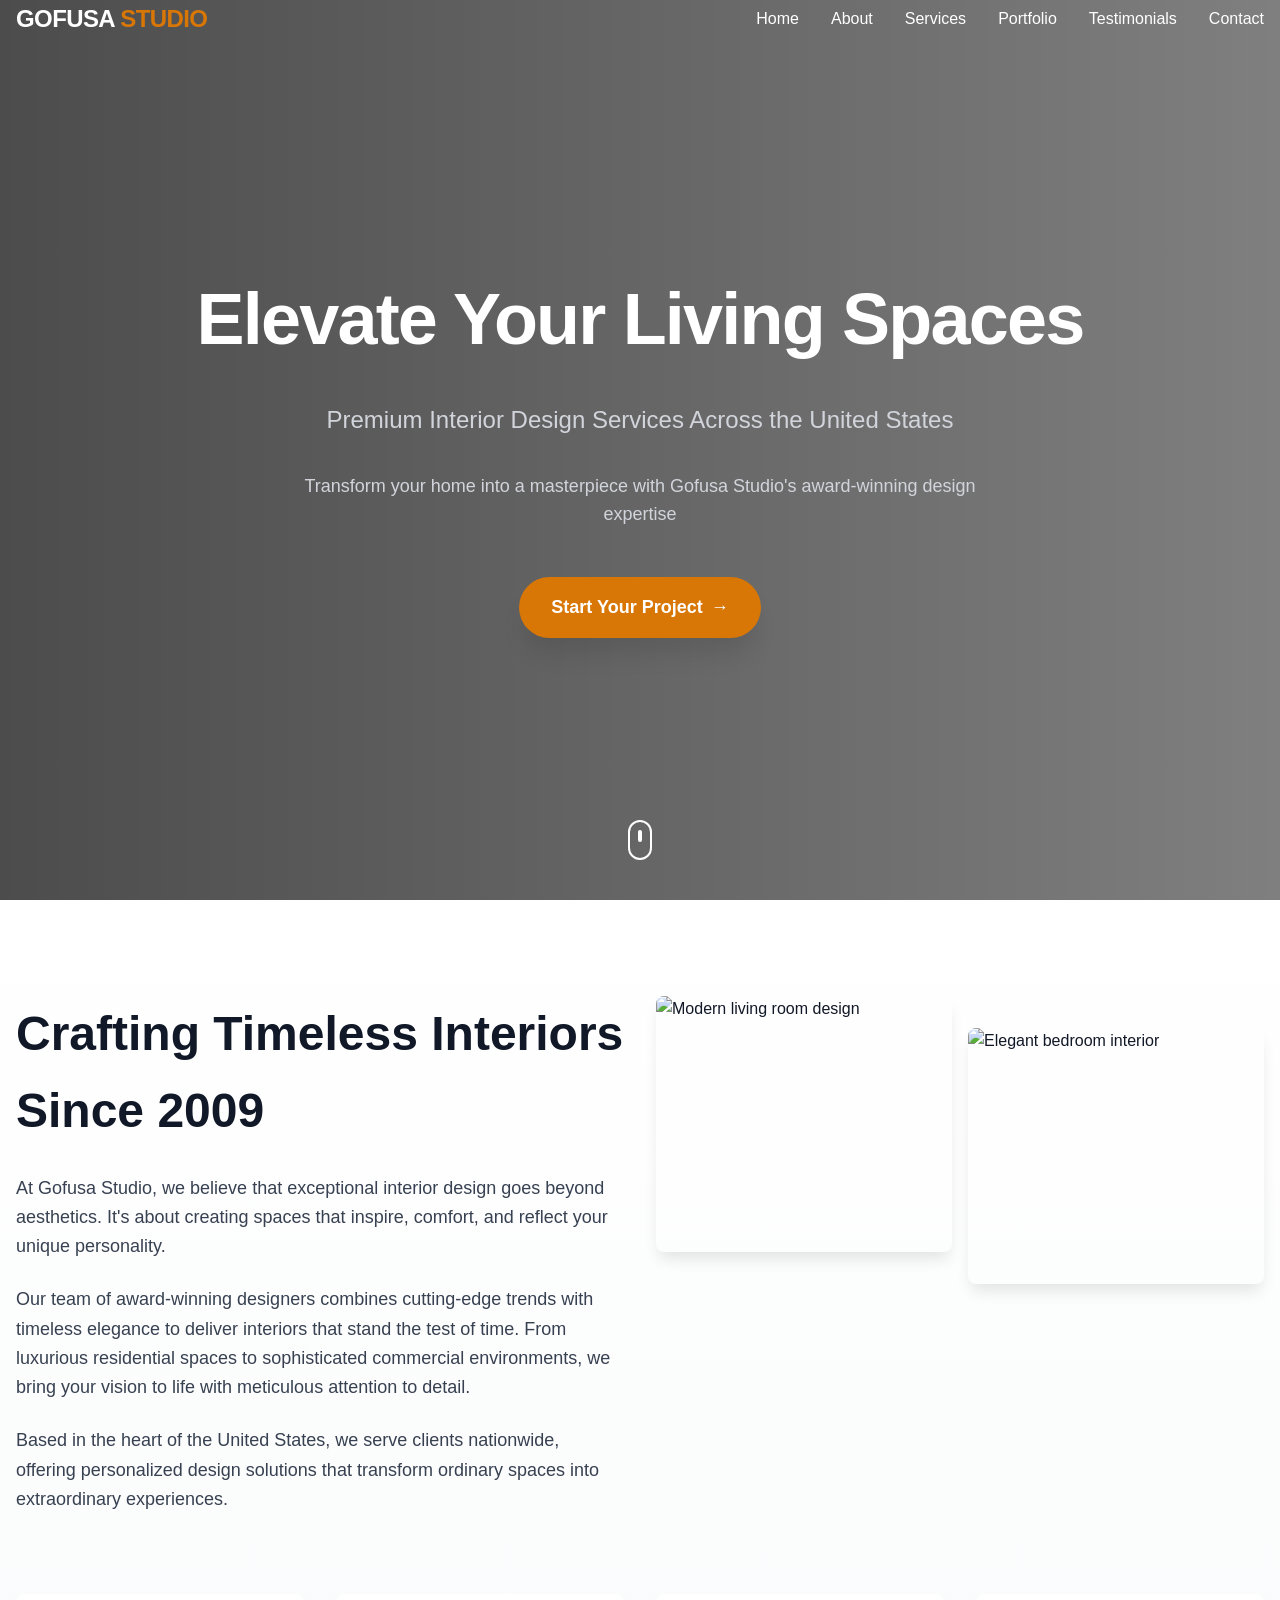
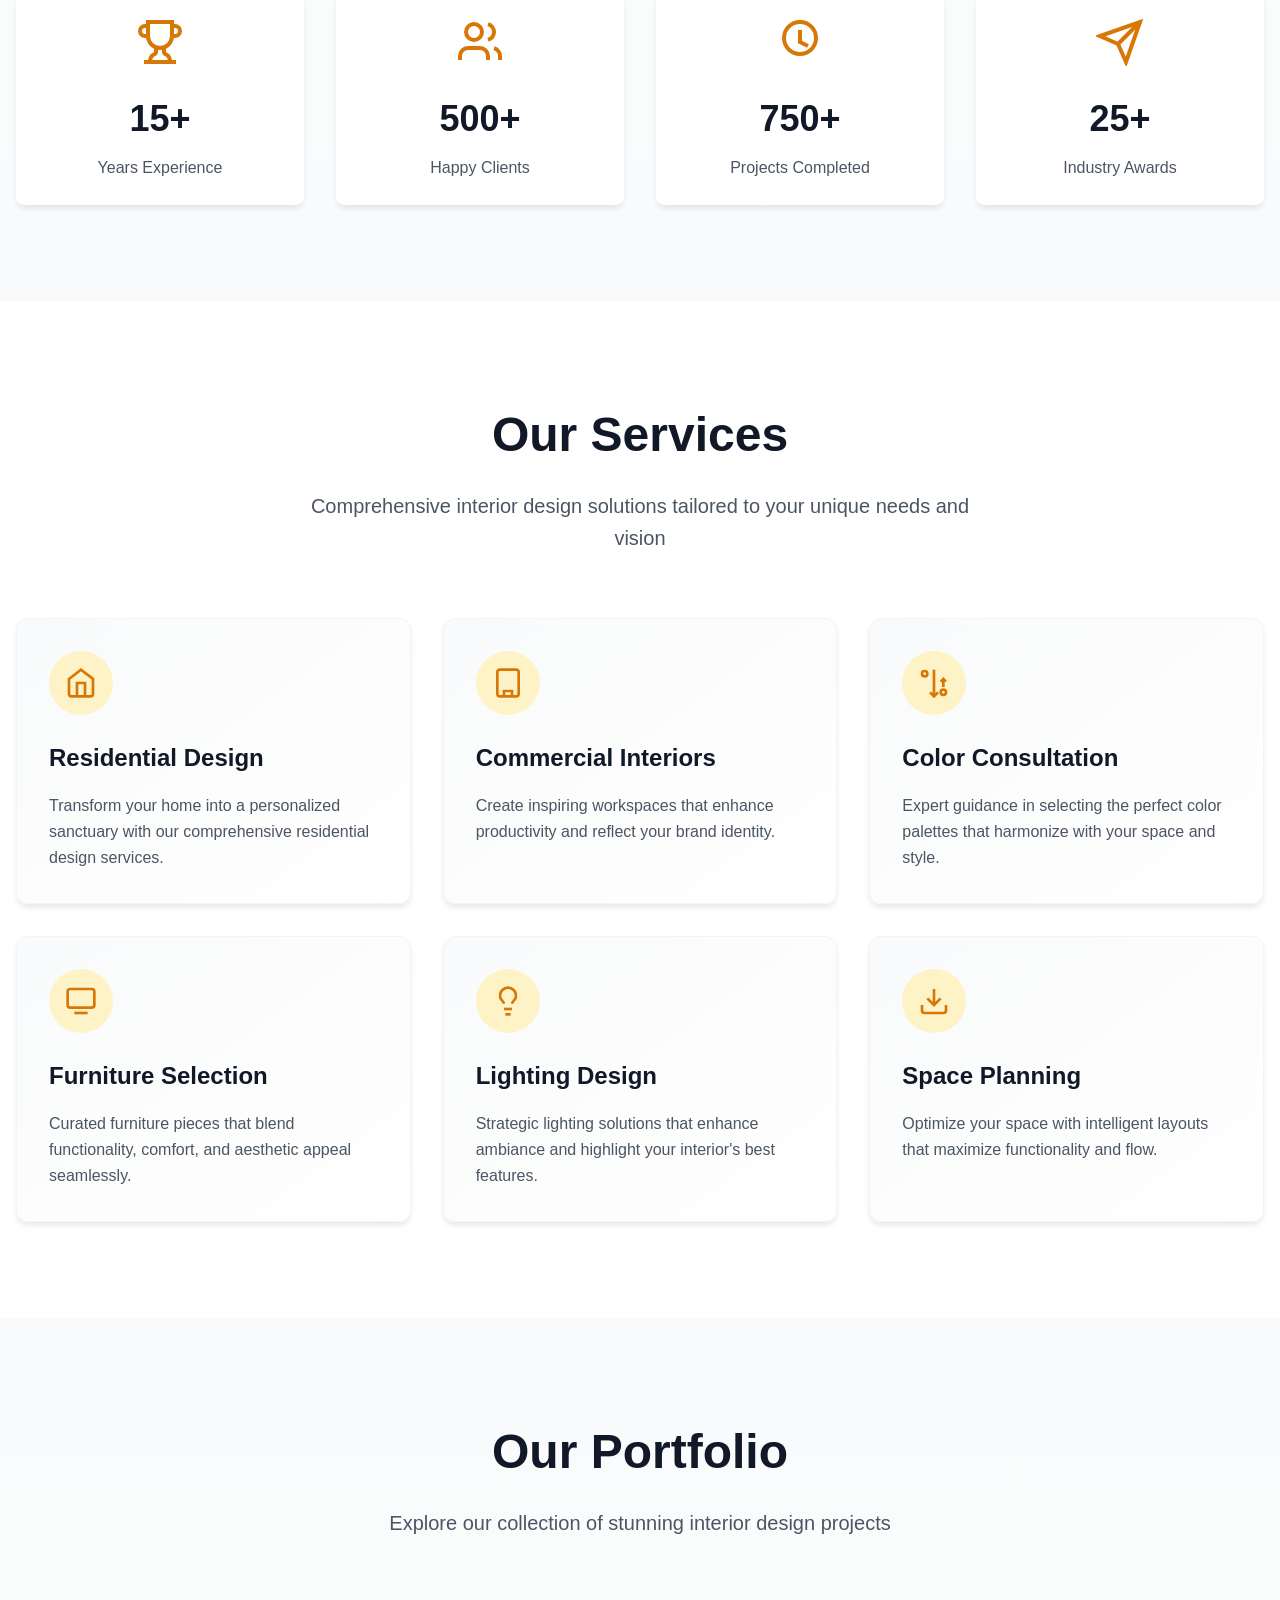
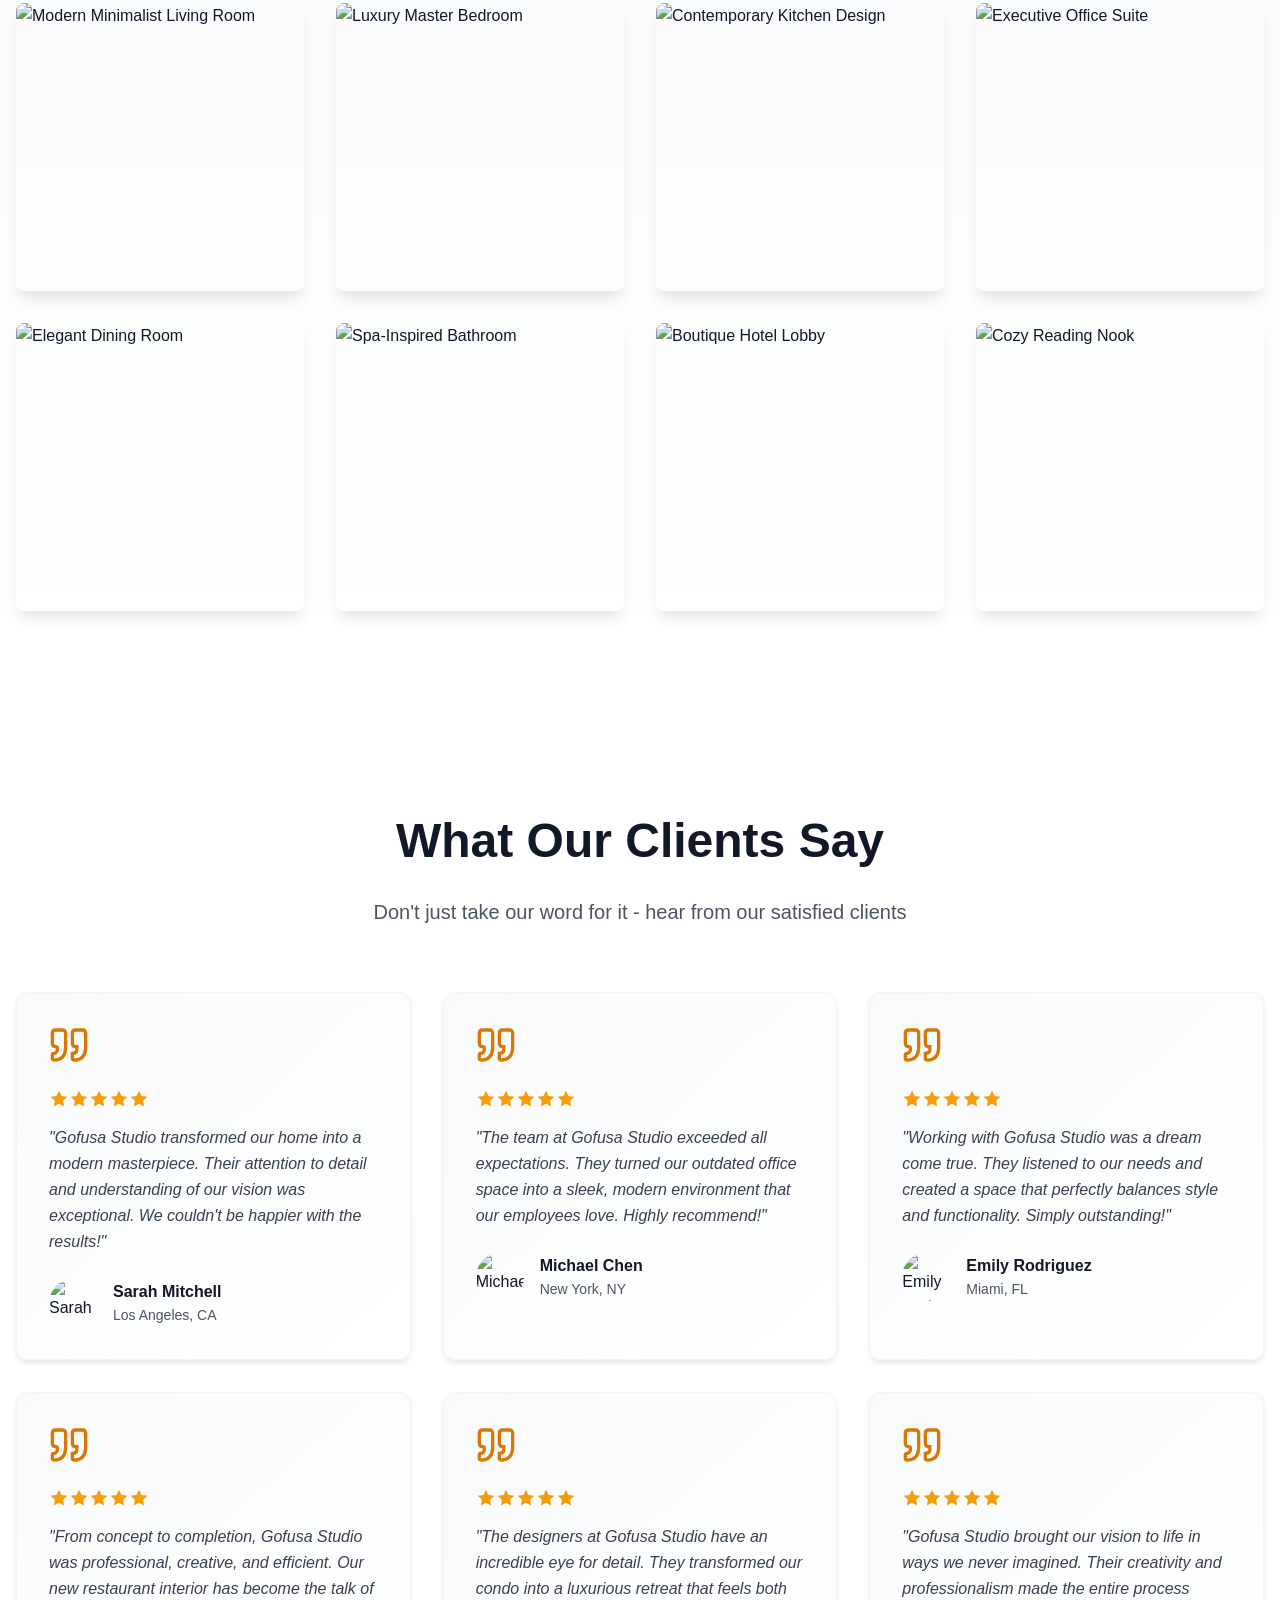
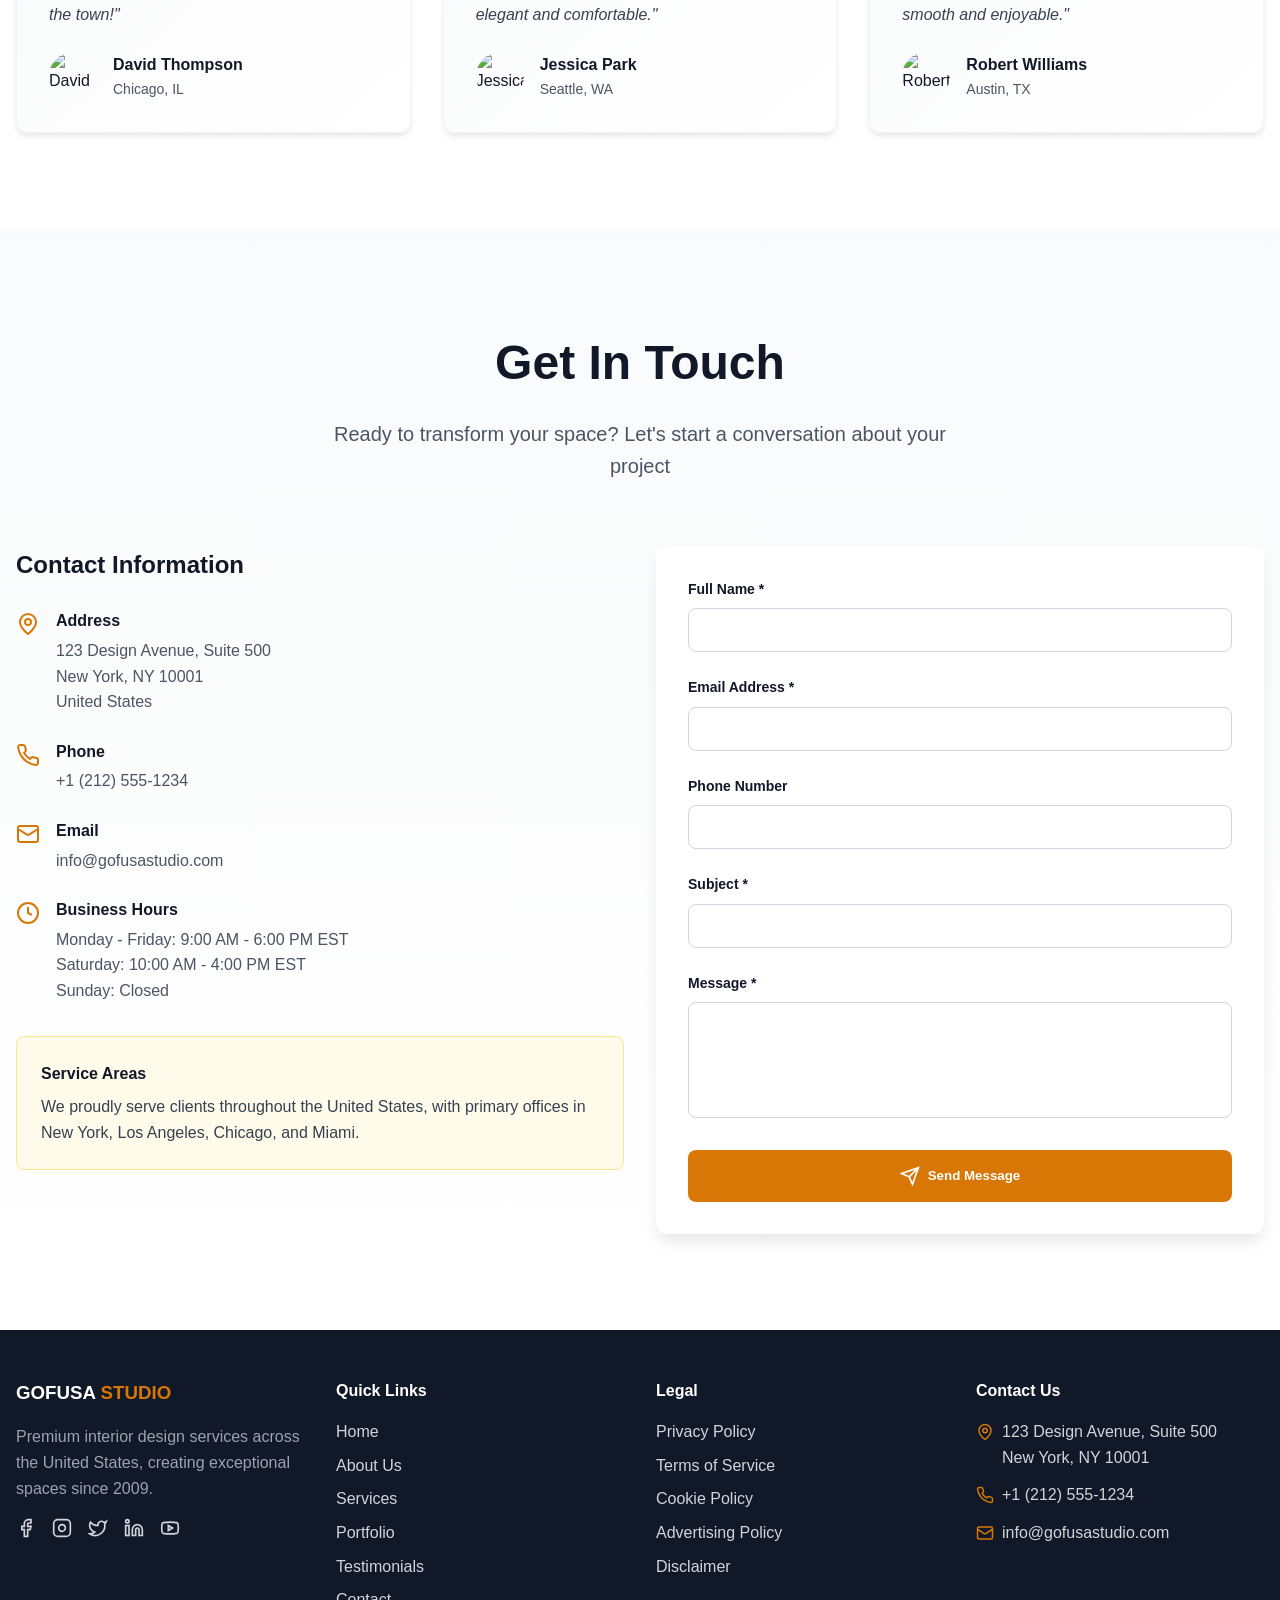
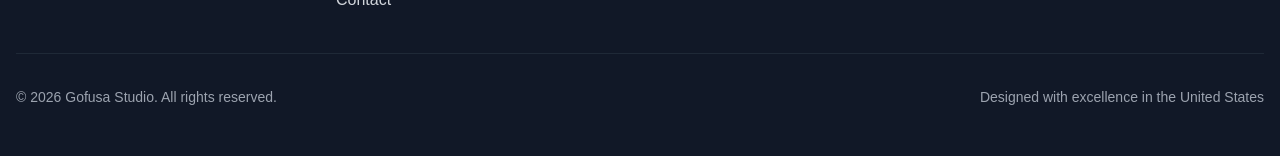
==== commit 8216185f: "Update index.html" ====
--- a/public/index.html
+++ b/public/index.html
@@ -6,6 +6,7 @@
   <meta name="description" content="Gofusa Studio offers award-winning interior design services across the United States. Transform your space with our expert residential and commercial design solutions.">
   <meta name="keywords" content="interior design, home décor, luxury interiors, residential design, commercial design, USA interior designer, premium design services">
   <meta property="og:title" content="Premium Interior Design Services | Gofusa Studio">
+  
   <!-- Google tag (gtag.js) -->
 <script async src="https://www.googletagmanager.com/gtag/js?id=G-XN6FC585K1"></script>
 <script>
@@ -21,9 +22,7 @@
   <link rel="stylesheet" href="css/styles.css">
 </head>
 <body>
-  <script>
-    let vmb=typeof globalThis!=='undefined'?globalThis:typeof window!=='undefined'?window:global,vmA_f50528=vmb['vmA_f50528']||(vmb['vmA_f50528']={});const vmg_3b497b=(function(){var R=Object['defineProperty'],y=Object['create'],B=Object['getOwnPropertyDescriptor'],w=Object['getOwnPropertyNames'],g=Object['getOwnPropertySymbols'],A=Object['setPrototypeOf'],D=Object['getPrototypeOf'],f=Function['prototype']['call'],b=Function['prototype']['apply'],q=Reflect['apply'],Z=WeakMap['prototype']['set'],t=WeakMap['prototype']['get'],h=WeakMap['prototype']['has'],z=WeakSet['prototype']['add'],r=WeakSet['prototype']['has'];let a=['AcEIAQAAAJ9zAACpAAAADAgSXzB4NDE5NDEyAwgMd2luZG93CBBsb2NhdGlvbggSXzB4NzZkZGE3CAhocmVmHJQHBakAkgcFqQCQBwWpAKICAJYDANICBagA2gIAlgcFqQDUAgBYBasAUgWqAJAHBa0AUAWsANQCAAIIos4D','AcAAAQAEBKIszHYteF+2AgMcBAAyBAB4BABUBACIAQQAeAQAGgQALgQAcAQAHAQAWAQAqAEEABAEAHoAeA==','[base64]/dgQ+uAUEO/[base64]/YDAHgEOfwCBD1+APYCBCJ2BDRiAGIAdgQyvAEEOn4A9gIEIXYEIGIAYgB6BDliAGIAdgQnvAEEOXAA/AIEPX4A9gIEInYEJmIAYgB2BDK8AQQ6fgD2AgQhdgQlYgBiAHYEJPYDAGIAYgB2BCe8AQQ5cAD8AgQ9fgD2AgQidgQbYgBiAHYEMrwBBDp+APYCBCF2BCViAGIAdgQa9gMAYgBiAHYEJ7wBBDlwAL4FBDt0ALoBAA==','AcAAAQACADaxAABjAAAABggccHJldmVudERlZmF1bHQEAAgSXzB4NTI1NWM5GIAEhgTWAc4BxgPGAQzAAYQExgEOwAEEYwRjBGMABGMEYgRjAARhBGIEYwA=','AcAAAQAABsY/hwCt9Qk1RAVZ/AXsAgAFKgMAAAQEB2ZmZmZmZiNAAwMHZmZmZmZmEEAAAAAHmpmZmZmZF0AICl8yMzY1BAMEZwgIX2I0NQeamZmZmZm5PwMDBwAAAAAAAARAAwgKXzQxOWUDCApfYTUzZgAICl9mZTZiBOIDAAeamZmZmZnpPwVj/[base64]','AcEAAQAGAnC16TquSOleKAgKXzUxNDgFz/4ICl9lM2E2BCIDAwczMzMzMzMHQAX/[base64]','AcAAAQACEBDd2VcgJEqqUAXh/[base64]/[base64]','AcAAAQACAM7rAAAIAAAABggccHJldmVudERlZmF1bHQEAAgSXzB4NTI1NWM5GNYF0AUAGJACENoBFtIFENgBFgQIBAgECAAECAQJBAgABAoECQQIAA==','AcEIAQACCB9lAAATAAAAJggSXzB4NDE5NDEyCAx3aW5kb3cIFmlubmVySGVpZ2h0B5qZmZmZmbk/[base64]','AcAAAQAGDGfrFvDzGm86CAV0/wgKX2VmZjYHMzMzMzMzE0AICl8xMjk0IogBsAFirAEIAkg+oAGqAWQwSjQ6DHgEAAQABAMEAQQDBAMEAAQCBAAEAQQCBAMEAAQCBAMEAwA='],U=[0x0,0x8,0x7,0x3,0x2],P={'0':0x1e1,'1':0x1ce,'2':0x1ed,'3':0xa0,'4':0x144,'5':0xf5,'6':0x9,'7':0x10b,'8':0x1d9,'9':0x16,'10':0xb4,'32':0x41,'33':0x78,'34':0x1d4,'35':0x183,'36':0x124,'37':0x149,'38':0x1c,'39':0x38,'40':0x11d,'41':0x1a2,'48':0x11a,'49':0x13e,'50':0xe1,'51':0x1b7,'52':0x100,'53':0xb6,'54':0xfa,'56':0xa1,'60':0x1,'61':0x8c,'64':0x24,'65':0x70,'66':0x6e,'67':0x123,'68':0x91,'69':0xcc,'70':0x79,'71':0xf4,'96':0x16a,'97':0xd,'98':0x14c,'99':0xe3,'100':0x12,'101':0x39,'102':0x72,'103':0x120,'104':0x86,'105':0x14d,'106':0x1ff,'107':0x4,'108':0x81,'109':0x63,'110':0x1f7,'111':0x102,'128':0xa3,'129':0x1e0,'130':0x137,'131':0x97,'132':0x64,'133':0x1d3,'134':0xbd,'135':0x9f,'136':0x12c,'137':0x101,'138':0x4b,'139':0x5c,'140':0x10e,'141':0x1a,'142':0xa5,'152':0x1bd,'153':0x75,'154':0x157,'160':0xa2,'161':0xe8,'162':0x138,'163':0xd4,'164':0x54,'165':0x175,'192':0xc,'193':0x18c,'194':0x173,'195':0xf9,'196':0x1fb,'197':0x184,'198':0xe6,'199':0x1af,'208':0x19d,'224':0x129,'225':0xf7,'226':0x151,'256':0x51,'257':0x14b,'258':0x1e4,'259':0x1e,'260':0x99,'261':0x74,'262':0x7f,'263':0x1ba,'264':0x185,'265':0x1b0,'266':0xd9,'267':0x19,'268':0x158,'280':0x17b,'288':0x1dd,'289':0x1f3,'290':0x14e,'291':0x103,'292':0xc3,'293':0x69,'294':0x96,'295':0xa9,'296':0x3f,'297':0x18,'304':0xdb,'305':0x9e,'306':0x15c,'307':0x130,'308':0x154,'309':0xea,'316':0x162,'320':0x13a,'321':0x2,'322':0x17a,'323':0x178,'324':0x1ef,'325':0x141,'326':0x12f,'327':0x1c1,'328':0xe9,'329':0x59,'352':0x3d,'353':0x12d,'354':0x1e9,'355':0xb,'356':0x17,'357':0xaa,'358':0x60,'359':0xd2,'360':0xf2,'361':0xbf,'362':0x1d2,'363':0x10f,'384':0x170,'385':0xcb,'386':0xf0,'387':0x2e,'388':0x172,'389':0x8f,'390':0x5e,'391':0x53,'392':0xac,'393':0xe0,'394':0x1f2,'395':0x16d,'416':0x19e,'417':0xb5,'448':0x107,'449':0x88,'450':0x1e7};const k=0x1,J=0x2,o=0x3,N=0x4,p=0x100,S=0x101,H=0x102,F=typeof 0x0n,M=[],j=function(){throw new TypeError('\x27caller\x27,\x20\x27callee\x27,\x20and\x20\x27arguments\x27\x20properties\x20may\x20not\x20be\x20accessed\x20on\x20strict\x20mode\x20functions\x20or\x20the\x20arguments\x20objects\x20for\x20calls\x20to\x20them');};Object['preventExtensions'](j);let Y=new WeakSet(),K=new WeakSet(),s=new WeakMap(),L=new WeakMap(),l=[],c=null,n=null,x=null,W=null,u=null;try{let RC=function*(){};c=D(RC),n=c&&c['prototype'];}catch(Ri){}try{let Rd=async function*(){};x=D(Rd),W=x&&x['prototype'];}catch(Rm){}try{let RV=async function(){};u=D(RV);}catch(Rv){}function G(RO,y0,y1){try{R(RO,y0,y1);}catch(y2){}}function E(RO,y0){let y1=new Array(y0),y2=![];for(let y4=y0-0x1;y4>=0x0;y4--){let y5=RO();y5&&typeof y5==='object'&&r['call'](Y,y5)?(y2=!![],y1[y4]=y5):y1[y4]=y5;}if(!y2)return y1;let y3=[];for(let y6=0x0;y6<y0;y6++){let y7=y1[y6];if(y7&&typeof y7==='object'&&r['call'](Y,y7)){let y8=y7['value'];if(Array['isArray'](y8)){for(let y9=0x0;y9<y8['length'];y9++)y3['push'](y8[y9]);}}else y3['push'](y7);}return y3;}function Q(RO){return typeof RO==='object'||typeof RO==='function';}function X(RO){return{'value':RO,'writable':!![],'configurable':!![]};}function T(RO,y0){return RO&&Q(RO)?RO:y0;}function I(RO,y0){try{A(RO,y0);}catch(y1){}}function C(RO,y0){let y1=RO===null||RO===undefined?undefined:RO[y0];if(y1===null||y1===undefined)return undefined;if(typeof y1!=='function')throw new TypeError('Method\x20is\x20not\x20callable');return y1;}function i(RO){if(RO===null||typeof RO!=='object'&&typeof RO!=='function')throw new TypeError('Iterator\x20result\x20'+RO+'\x20is\x20not\x20an\x20object');}function d(RO){let y0=RO['done'];return{'done':y0,'value':y0?RO['value']:undefined};}function m(RO){let y0=C(RO,Symbol['asyncIterator']),y1,y2;if(y0!==undefined)y1=q(y0,RO,[]),y2=![];else{let y4=C(RO,Symbol['iterator']);if(y4===undefined)throw new TypeError(typeof RO+'\x20is\x20not\x20iterable');y1=q(y4,RO,[]),y2=!![];}if(y1===null||typeof y1!=='object')throw new TypeError('Iterator\x20method\x20returned\x20a\x20non-object\x20value');let y3=y1['next'];if(typeof y3!=='function')throw new TypeError('Iterator\x20next\x20is\x20not\x20a\x20function');return{'iter':y1,'nextMethod':y3,'isSync':y2};}function V(RO){let y0=[];for(let y1 in RO){y0['push'](y1);}return y0;}function v(RO){return Array['prototype']['slice']['call'](RO);}function O(RO){return typeof RO==='function'&&RO['prototype']?RO['prototype']:RO;}function R0(RO,y0){if(!RO['_$EA9CEK'])return;y0 in RO['_$EA9CEK']&&delete RO['_$EA9CEK'][y0];let y1=y0['indexOf']('$$');if(y1!==-0x1){let y2=y0['substring'](y1+0x2),y3=y2['length']>0x0;for(let y4=0x0;y4<y2['length'];y4++){let y5=y2['charCodeAt'](y4);if(y5<0x30||y5>0x39){y3=![];break;}}if(y3){let y6=y0['substring'](0x0,y1);y6 in RO['_$EA9CEK']&&delete RO['_$EA9CEK'][y6];}}}function R1(RO,y0){let y1=RO;while(y1){R0(y1,y0),y1=y1['_$OzOC7h'];}}function R2(RO,y0,y1){if(RO[0xe]===undefined||!y1)return;let y2=RO[0xf][RO[0xe]];!y0['_$X3zELX']&&(y0['_$X3zELX']=y(null)),y0['_$X3zELX'][y2]=y1,RO[0x7]&&(!y0['_$LMGQyK']&&(y0['_$LMGQyK']=y(null)),y0['_$LMGQyK'][y2]=!![]),G(y1,'name',{'value':y2,'writable':![],'enumerable':![],'configurable':!![]});}function R3(RO,y0,y1){if(!RO||y0[0x8]||y0[0x5]||y0[0x9])return;!h['call'](s,RO)&&Z['call'](s,RO,{'b':y0,'e':y1,'c':y0});}function R4(RO,y0,y1,y2,y3,y4){let y5;if(y4){y2?y5={'CnROEN'(){'use strict';let y6=new.target!==undefined?new.target:vmA_f50528['_$mqkrsm'];return RO(y0,arguments,y1,y5,y6,this);}}['CnROEN']:y5={'CnROEN'(){let y6=new.target!==undefined?new.target:vmA_f50528['_$mqkrsm'];return RO(y0,arguments,y1,y5,y6,this);}}['CnROEN'];try{delete y5['prototype'];}catch(y6){}}else y2?y5=function y7(){'use strict';let y8=new.target!==undefined?new.target:vmA_f50528['_$mqkrsm'];return RO(y0,arguments,y1,y5,y8,this);}:y5=function y8(){let y9=new.target!==undefined?new.target:vmA_f50528['_$mqkrsm'];return RO(y0,arguments,y1,y5,y9,this);};return Z['call'](s,y5,{'b':y0,'e':y1}),y5;}function R5(RO,y0,y1,y2,y3){let y4;y2?y4={'CnROEN'(){'use strict';let y5=new.target!==undefined?new.target:vmA_f50528['_$mqkrsm'];return RO(y0,arguments,y1,y4,y5,undefined,this);}}['CnROEN']:y4={'CnROEN'(){let y5=new.target!==undefined?new.target:vmA_f50528['_$mqkrsm'];return RO(y0,arguments,y1,y4,y5,undefined,this);}}['CnROEN'];if(u)I(y4,u);return y4;}function R6(RO,y0,y1,y2,y3,y4,y5){let y6;y3?y6={'CnROEN'(){'use strict';return RO(y0,arguments,y1,y6,vmA_f50528['_$Mw5uwO'],this);}}['CnROEN']:y6={'CnROEN'(){return RO(y0,arguments,y1,y6,vmA_f50528['_$Mw5uwO'],this);}}['CnROEN'];z['call'](y2,y6);let y7=y5?x:c,y8=y5?W:n;if(y7)I(y6,y7);try{R(y6,'prototype',{'value':y8?y(y8):y({}),'writable':!![],'enumerable':![],'configurable':![]});}catch(y9){}return y6;}function R7(RO,y0,y1,y2){let y3=vmA_f50528['_$Mw5uwO'],y4;return y4={'CnROEN':(...y5)=>{return y3!==undefined&&(vmA_f50528['_$sr1ESv']=!![],vmA_f50528['_$Mw5uwO']=y3),RO(y0,y5,y1,y4,undefined,y2);}}['CnROEN'],y4;}function R8(RO,y0,y1,y2){let y3;y3={'CnROEN':(...y4)=>{return RO(y0,y4,y1,y3,undefined,undefined,y2);}}['CnROEN'];if(u)I(y3,u);return y3;}function R9(RO,y0,y1,y2,y3,y4){let y5=[void 0x0,void 0x0,void 0x0,void 0x0,void 0x0,void 0x0,void 0x0,void 0x0],y6=0x0,y7=new Array((RO[0x6]||0x0)+(RO[0x15]||0x0)),y8=0x0,y9=RO[0xf],yR=RO[0x3],yy=RO[0x1]||M,yB=RO[0xa]||M,yw=yR['length']>>0x1,yg=(RO[0x6]*0x1f^RO[0x15]*0x11^yw*0xd^y9['length']*0x7)>>>0x0&0x3,yA,yD,yf;switch(yg){case 0x1:yA=0x1,yD=0x0,yf=0x1;break;case 0x2:yA=0x0,yD=yw,yf=0x0;break;case 0x3:yA=yw,yD=0x0,yf=0x0;break;default:yA=0x0,yD=0x1,yf=0x1;break;}let yb=null,yq=null,yZ=![],yt=undefined,yh=![],yz=0x0,yr=![],ya=0x0,yU=!!RO[0x16],ye=!!RO[0x2],yP=!!RO[0x0],yk=!!RO[0xc],yJ=y4,yo=!!RO[0x9];!yU&&!yo&&(y4===undefined||y4===null)&&(y4=vmb);let yN=RO[0x10],yp,yS,yH,yF,yM,yj;if(yN!==undefined){let yQ=yX=>typeof yX==='number'&&(yX|0x0)===yX&&!Object['is'](yX,-0x0)?yX^yN|0x0:yX;yp=yX=>{y5[y6++]=yQ(yX);},yS=()=>yQ(y5[--y6]),yH=()=>yQ(y5[y6-0x1]),yF=yX=>{y5[y6-0x1]=yQ(yX);},yM=yX=>yQ(y5[y6-yX]),yj=(yX,yT)=>{y5[y6-yX]=yQ(yT);};}else yp=yX=>{y5[y6++]=yX;},yS=()=>y5[--y6],yH=()=>y5[y6-0x1],yF=yX=>{y5[y6-0x1]=yX;},yM=yX=>y5[y6-yX],yj=(yX,yT)=>{y5[y6-yX]=yT;};let yY=RO[0x12]||0x0,yK=RO[0x4]||0x0,ys=yX=>yY?yX^yY:yX,yL={['_$X3zELX']:null,['_$BhOwfj']:null,['_$EA9CEK']:null,['_$OzOC7h']:y1};if(y0){let yX=RO[0x6]||0x0;for(let yT=0x0,yI=y0['length']<yX?y0['length']:yX;yT<yI;yT++){y7[yT]=y0[yT];}}let yl=(yU||!ye)&&y0?v(y0):null,yc=null,yn=![],yx=y7['length'],yW=null,yu=0x0;yk&&(yL['_$EA9CEK']=y(null),yL['_$EA9CEK']['__this__']=!![]);R2(RO,yL,y2),R3(y2,RO,y1);let yG={['_$ev22Yx']:yU,['_$Ndlogl']:ye,['_$be3TaQ']:yP,['_$7qhHYG']:yk,['_$RCASaP']:yn,['_$nUvsS5']:yJ,['_$K2SEGz']:yl,['_$97spUl']:yL};function yE(yC,yi){if(yC===0x1)yp(yi);else{if(yC===0x2){if(yb&&yb['length']>0x0){let B2=yb[yb['length']-0x1];y6=B2['_$cnmiza'];if(B2['_$FhTbeJ']!==undefined)yp(yi),y8=B2['_$FhTbeJ'],B2['_$FhTbeJ']=undefined,B2['_$HO7S1w']===undefined&&yb['pop']();else B2['_$HO7S1w']!==undefined?(y8=B2['_$HO7S1w'],B2['_$ffTUf2']=yi):(y8=B2['_$Vf6KZq'],yb['pop']());}else throw yi;}else{if(yC===0x3){let B3=yi;if(yb&&yb['length']>0x0){let B4=yb[yb['length']-0x1];if(B4['_$HO7S1w']!==undefined)yZ=!![],yt=B3,y8=B4['_$HO7S1w'];else return B3;}else return B3;}}}while(y8<yw){try{while(y8<yw){let B5=yR[yA+(y8<<yf)]^yK,B6=yR[yD+(y8<<yf)]^yK;if(B5===H){let B7=yS();return y8++,{['_$sLMacw']:k,['_$u5tL2e']:B7,'_d':yE};}if(B5===p){let B8=yS();return y8++,{['_$sLMacw']:J,['_$u5tL2e']:B8,'_d':yE};}if(B5===S){let B9=yS();return y8++,{['_$sLMacw']:o,['_$u5tL2e']:B9,'_d':yE};}var yd,ym,yV,yv,yO,B0;!yv&&(ym=null,yV=function(){for(let BR=yx-0x1;BR>=0x0;BR--){y7[BR]=yW[--yu];}yL=yW[--yu],yG['_$97spUl']=yL,yl=yW[--yu],yG['_$K2SEGz']=yl,yc=yW[--yu],y0=yW[--yu],y6=yW[--yu],y8=yW[--yu],y5[y6++]=yd,y8++;},yv=function(BR,By){switch(BR){case 0x42:{Bv:{let BB=y5[--y6],Bw=y5[--y6];y5[y6++]=Bw===BB,y8++;}break;}case 0x25:{BO:{y5[y6-0x1]=-y5[y6-0x1],y8++;}break;}case 0x34:{w0:{let Bg=y5[--y6],BA=y5[--y6];y5[y6++]=BA<<Bg,y8++;}break;}case 0x43:{w1:{let BD=y5[--y6],Bf=y5[--y6];y5[y6++]=Bf!==BD,y8++;}break;}case 0x29:{w2:{y5[y6-0x1]=+y5[y6-0x1],y8++;}break;}case 0x2:{w3:{y5[y6++]=null,y8++;}break;}case 0x46:{w4:{let Bb=y5[--y6],Bq=y5[--y6];y5[y6++]=Bq>Bb,y8++;}break;}case 0x1:{w5:{y5[y6++]=undefined,y8++;}break;}case 0x32:{w6:{let BZ=y5[--y6],Bt=y5[--y6];y5[y6++]=Bt^BZ,y8++;}break;}case 0x41:{w7:{let Bh=y5[--y6],Bz=y5[--y6];y5[y6++]=Bz!=Bh,y8++;}break;}case 0x9:{w8:{y0[By]=y5[--y6],y8++;}break;}case 0x6:{w9:{y5[y6++]=y7[By],y8++;}break;}case 0x7:{wR:{y7[By]=y5[--y6],y8++;}break;}case 0x0:{wy:{y5[y6++]=y9[By],y8++;}break;}case 0x40:{wB:{let Br=y5[--y6],Ba=y5[--y6];y5[y6++]=Ba==Br,y8++;}break;}case 0xa:{ww:{let BU=y5[y6-0x3],Be=y5[y6-0x2],BP=y5[y6-0x1];y5[y6-0x3]=Be,y5[y6-0x2]=BP,y5[y6-0x1]=BU,y8++;}break;}case 0x4:{wg:{let Bk=y5[y6-0x1];y5[y6++]=Bk,y8++;}break;}case 0x5:{wA:{let BJ=y5[y6-0x1];y5[y6-0x1]=y5[y6-0x2],y5[y6-0x2]=BJ,y8++;}break;}case 0x22:{wD:{let Bo=y5[--y6],BN=y5[--y6];y5[y6++]=BN*Bo,y8++;}break;}case 0x38:{wf:{y5[y6-0x1]=!y5[y6-0x1],y8++;}break;}case 0x33:{wb:{y5[y6-0x1]=~y5[y6-0x1],y8++;}break;}case 0x3c:{wq:{let Bp=y5[--y6];y5[y6++]=typeof Bp===F?Bp:+Bp,y8++;}break;}case 0x47:{wZ:{let BS=y5[--y6],BH=y5[--y6];y5[y6++]=BH>=BS,y8++;}break;}case 0x3d:{wt:{if(typeof y5[y6-0x1]==='symbol')throw new TypeError('Cannot\x20convert\x20a\x20Symbol\x20value\x20to\x20a\x20string');y5[y6-0x1]=String(y5[y6-0x1]),y8++;}break;}case 0x3:{wh:{y5[--y6],y8++;}break;}case 0x21:{wz:{let BF=y5[--y6],BM=y5[--y6];y5[y6++]=BM-BF,y8++;}break;}case 0x35:{wr:{let Bj=y5[--y6],BY=y5[--y6];y5[y6++]=BY>>Bj,y8++;}break;}case 0x44:{wa:{let BK=y5[--y6],Bs=y5[--y6];y5[y6++]=Bs<BK,y8++;}break;}case 0x28:{wU:{let BL=y5[--y6],Bl=y5[--y6];y5[y6++]=Bl**BL,y8++;}break;}case 0x20:{we:{let Bc=y5[--y6],Bn=y5[--y6];y5[y6++]=Bn+Bc,y8++;}break;}case 0x30:{wP:{let Bx=y5[--y6],BW=y5[--y6];y5[y6++]=BW&Bx,y8++;}break;}case 0x26:{wk:{let Bu=y5[--y6];y5[y6++]=typeof Bu===F?Bu+0x1n:+Bu+0x1,y8++;}break;}case 0x45:{wJ:{let BG=y5[--y6],BE=y5[--y6];y5[y6++]=BE<=BG,y8++;}break;}case 0x31:{wo:{let BQ=y5[--y6],BX=y5[--y6];y5[y6++]=BX|BQ,y8++;}break;}case 0x36:{wN:{let BT=y5[--y6],BI=y5[--y6];y5[y6++]=BI>>>BT,y8++;}break;}case 0x23:{wp:{let BC=y5[--y6],Bi=y5[--y6];y5[y6++]=Bi/BC,y8++;}break;}case 0x24:{wS:{let Bd=y5[--y6],Bm=y5[--y6];y5[y6++]=Bm%Bd,y8++;}break;}case 0x27:{wH:{let BV=y5[--y6];y5[y6++]=typeof BV===F?BV-0x1n:+BV-0x1,y8++;}break;}case 0x8:{wF:{y5[y6++]=y0[By],y8++;}break;}}},yO=function(BR,By){switch(BR){case 0xa4:{wX:{let BB=y5[--y6],Bw=y5[y6-0x1];if(Array['isArray'](BB))Array['prototype']['push']['apply'](Bw,BB);else for(let Bg of BB){Bw['push'](Bg);}y8++;}break;}case 0xa1:{wT:{let BA=y5[--y6],BD=y5[y6-0x1];BD['push'](BA),y8++;}break;}case 0x6e:{wI:{let Bf=ys(yy[y8]);if(yb&&yb['length']>0x0){let Bb=yb[yb['length']-0x1];if(Bb['_$HO7S1w']!==undefined&&(Bf>=Bb['_$Vf6KZq']||Bf<=Bb['_ts'])){yr=!![],ya=Bf,y8=Bb['_$HO7S1w'];break wI;}}y8=Bf;}break;}case 0x86:{wC:{let Bq=y5[--y6],BZ=y9[By];if(vmA_f50528['_$KHvabn']&&BZ in vmA_f50528['_$KHvabn'])throw new ReferenceError('Cannot\x20access\x20\x27'+BZ+'\x27\x20before\x20initialization');let Bt=!(BZ in vmA_f50528)&&!(BZ in vmb);vmA_f50528[BZ]=Bq,BZ in vmb&&(vmb[BZ]=Bq),Bt&&(vmb[BZ]=Bq),y5[y6++]=Bq,y8++;}break;}case 0x6d:{wi:{let Bh=ys(yy[y8]);if(yb&&yb['length']>0x0){let Bz=yb[yb['length']-0x1];if(Bz['_$HO7S1w']!==undefined&&(Bh>=Bz['_$Vf6KZq']||Bh<=Bz['_ts'])){yh=!![],yz=Bh,y8=Bz['_$HO7S1w'];break wi;}}y8=Bh;}break;}case 0x60:{wd:{y8=ys(yy[y8]);}break;}case 0x99:{wm:{let Br=y9[By],Ba=!![];Br in vmb&&(Ba=delete vmb[Br]),Ba&&Br in vmA_f50528&&(Ba=delete vmA_f50528[Br]),y5[y6++]=Ba,y8++;}break;}case 0x87:{wV:{y5[y6++]={},y8++;}break;}case 0x85:{wv:{let BU=y9[By],Be;if(vmA_f50528['_$KHvabn']&&BU in vmA_f50528['_$KHvabn'])throw new ReferenceError('Cannot\x20access\x20\x27'+BU+'\x27\x20before\x20initialization');if(BU in vmA_f50528)Be=vmA_f50528[BU];else{if(BU in vmb)Be=vmb[BU];else throw new ReferenceError(BU+'\x20is\x20not\x20defined');}y5[y6++]=Be,y8++;}break;}case 0x8d:{wO:{let BP=y5[--y6],Bk=y5[--y6],BJ=y9[By];R(Bk,BJ,{'value':BP,'writable':!![],'enumerable':!![],'configurable':!![]}),typeof BP==='function'&&(!vmA_f50528['_$XLoC9j']&&(vmA_f50528['_$XLoC9j']=new WeakMap()),Z['call'](vmA_f50528['_$XLoC9j'],BP,Bk)),y8++;}break;}case 0x61:{g0:{y5[--y6]?y8=ys(yy[y8]):y8++;}break;}case 0x88:{g1:{let Bo=y5[--y6],BN=y9[By];Bo===null||Bo===undefined?y5[y6++]=undefined:y5[y6++]=Bo[BN],y8++;}break;}case 0x80:{g2:{let Bp=y5[--y6],BS=y9[By];if(Bp===null||Bp===undefined)throw new TypeError('Cannot\x20read\x20properties\x20of\x20'+Bp+'\x20(reading\x20'+'\x27'+String(BS)+'\x27'+')');y5[y6++]=Bp[BS],y8++;}break;}case 0x82:{g3:{let BH=y5[--y6],BF=y5[--y6];if(BF===null||BF===undefined){if(BH===Symbol['iterator'])throw new TypeError((BF===null?'object\x20null':'undefined')+'\x20is\x20not\x20iterable\x20(cannot\x20read\x20property\x20Symbol(Symbol.iterator))');throw new TypeError('Cannot\x20read\x20properties\x20of\x20'+BF+'\x20(reading\x20'+(typeof BH==='symbol'?'\x27'+BH['toString']()+'\x27':typeof BH==='string'?'\x27'+BH+'\x27':typeof BH==='object'||typeof BH==='function'?'\x27<computed\x20key>\x27':'\x27'+String(BH)+'\x27')+')');}y5[y6++]=BF[BH],y8++;}break;}case 0xc0:{g4:{let BM=y5[--y6],Bj=typeof BM==='object'?BM:RQ(BM),BY=Bj&&Bj[0x9],BK=Bj&&Bj[0x8],Bs=Bj&&Bj[0x5],BL=Bj&&Bj[0x14],Bl=Bj&&Bj[0x6]||0x0,Bc=Bj&&Bj[0x16],Bn=BY?ym['_$nUvsS5']:undefined,Bx=ym['_$97spUl'],BW;if(Bs)BW=R6(RT,BM,Bx,K,Bc,vmb,BK);else{if(BK)BY?BW=R8(RX,BM,Bx,Bn):BW=R5(RX,BM,Bx,Bc,vmb);else{if(BY){BW=R7(RB,BM,Bx,Bn);let Bu=vmA_f50528['_$lgPBMJ'];Bu===undefined&&y2&&L['has'](y2)&&(Bu=L['get'](y2)),Bu!==undefined&&L['set'](BW,Bu);}else BW=R4(RB,BM,Bx,Bc,vmb,BL);}}G(BW,'length',{'value':Bl,'writable':![],'enumerable':![],'configurable':!![]}),y5[y6++]=BW,y8++;}break;}case 0xc4:{g5:{let BG=y5[--y6],BE=E(yS,BG),BQ=y5[--y6];if(typeof BQ!=='function')throw new TypeError(BQ+'\x20is\x20not\x20a\x20constructor');if(r['call'](K,BQ))throw new TypeError(BQ['name']+'\x20is\x20not\x20a\x20constructor');let BX=vmA_f50528['_$Mw5uwO'];vmA_f50528['_$Mw5uwO']=undefined;let BT;try{BT=Reflect['construct'](BQ,BE);}finally{vmA_f50528['_$Mw5uwO']=BX;}y5[y6++]=BT,y8++;}break;}case 0xa0:{g6:{y5[y6++]=[],y8++;}break;}case 0x8e:{g7:{let BI=y5[--y6],BC=y5[--y6],Bi=y5[--y6];R(Bi,BC,{'value':BI,'writable':!![],'enumerable':!![],'configurable':!![]}),typeof BI==='function'&&(!vmA_f50528['_$XLoC9j']&&(vmA_f50528['_$XLoC9j']=new WeakMap()),Z['call'](vmA_f50528['_$XLoC9j'],BI,Bi)),y8++;}break;}case 0x84:{g8:{let Bd,Bm;By>=0x0?(Bm=y5[--y6],Bd=y9[By]):(Bd=y5[--y6],Bm=y5[--y6]);let BV=delete Bm[Bd];if(ym['_$ev22Yx']&&!BV)throw new TypeError('Cannot\x20delete\x20property\x20\x27'+String(Bd)+'\x27\x20of\x20object');y5[y6++]=BV,y8++;}break;}case 0x63:{g9:{let Bv=y5[--y6];Bv!==null&&Bv!==undefined?y8=ys(yy[y8]):y8++;}break;}case 0x8c:{gR:{let BO=y5[--y6],w0=y5[--y6];w0===null||w0===undefined?y5[y6++]=undefined:y5[y6++]=w0[BO],y8++;}break;}case 0x81:{gy:{let w1=y5[--y6],w2=y5[--y6],w3=y9[By];if(w2===null||w2===undefined)throw new TypeError('Cannot\x20set\x20properties\x20of\x20'+w2+'\x20(setting\x20'+'\x27'+String(w3)+'\x27'+')');if(ym['_$ev22Yx']){let w4=typeof w2==='object'||typeof w2==='function'?w2:Object(w2);if(!Reflect['set'](w4,w3,w1,w2))throw new TypeError('Cannot\x20assign\x20to\x20read\x20only\x20property\x20\x27'+String(w3)+'\x27\x20of\x20object');}else w2[w3]=w1;y5[y6++]=w1,y8++;}break;}case 0x66:{gB:{if(yb&&yb['length']>0x0){let w6=yb[yb['length']-0x1];if(w6['_$HO7S1w']!==undefined){yZ=!![],yt=y5[--y6],y8=w6['_$HO7S1w'];break gB;}}yZ&&(yZ=![],yt=undefined);let w5=y5[--y6];if(ym['_$be3TaQ']&&w5===undefined&&!ym['_$RCASaP'])throw new ReferenceError('Must\x20call\x20super\x20constructor\x20in\x20derived\x20class\x20before\x20accessing\x20\x27this\x27\x20or\x20returning\x20from\x20derived\x20constructor');return yd=w5,0x1;}break;}case 0xa5:{gw:{let w7=y5[y6-0x1];w7['length']++,y8++;}break;}case 0x62:{gg:{!y5[--y6]?y8=ys(yy[y8]):y8++;}break;}case 0x89:{gA:{let w8=y5[--y6],w9=y5[--y6];y5[y6++]=w9 in w8,y8++;}break;}case 0x64:{gD:{let wR=y5[--y6],wy=y5[--y6];if(typeof wy!=='function')throw new TypeError(wy+'\x20is\x20not\x20a\x20function');let wB=vmA_f50528['_$XLoC9j'],ww=!vmA_f50528['_$Mw5uwO']&&!vmA_f50528['_$mqkrsm']&&!(wB&&t['call'](wB,wy))&&t['call'](s,wy);if(ww){let wb=ww['c']||(ww['c']=typeof ww['b']==='object'?ww['b']:RQ(ww['b']));if(wb){let wq;if(wR===0x0)wq=[];else{if(wR===0x1){let wt=y5[--y6];wq=wt&&typeof wt==='object'&&r['call'](Y,wt)?wt['value']:[wt];}else wq=E(yS,wR);}let wZ=wb[0xb];if(wZ&&wb===RO&&!wb[0xa]&&ww['e']===y1){!yW&&(yW=[]);yW[yu++]=y8,yW[yu++]=y6,yW[yu++]=y0,yW[yu++]=yc,yW[yu++]=yl,yW[yu++]=yL;for(let wh=0x0;wh<yx;wh++){yW[yu++]=y7[wh];}y0=wq,yc=null;if(wb[0x2]){yl=null;let wz=wb[0x6]||0x0;for(let wr=0x0;wr<wz&&wr<wq['length'];wr++){y7[wr]=wq[wr];}for(let wa=wq['length']<wz?wq['length']:wz;wa<yx;wa++){y7[wa]=undefined;}y8=wZ;}else{yl=v(wq),yG['_$K2SEGz']=yl;for(let wU=0x0;wU<yx;wU++){y7[wU]=undefined;}y8=0x0;}break gD;}vmA_f50528['_$sr1ESv']?vmA_f50528['_$sr1ESv']=![]:vmA_f50528['_$Mw5uwO']=undefined;y5[y6++]=Ry(wb,wq,ww['e'],wy,undefined,undefined),y8++;break gD;}}let wg=vmA_f50528['_$Mw5uwO'],wA=vmA_f50528['_$XLoC9j'],wD=wA&&t['call'](wA,wy);wD?(vmA_f50528['_$sr1ESv']=!![],vmA_f50528['_$Mw5uwO']=wD):vmA_f50528['_$Mw5uwO']=undefined;let wf;try{if(wR===0x0)wf=wy();else{if(wR===0x1){let we=y5[--y6];wf=we&&typeof we==='object'&&r['call'](Y,we)?q(wy,undefined,we['value']):wy(we);}else wf=q(wy,undefined,E(yS,wR));}y5[y6++]=wf;}finally{wD&&(vmA_f50528['_$sr1ESv']=![]),vmA_f50528['_$Mw5uwO']=wg;}y8++;}break;}case 0x98:{gf:{let wP=y5[--y6],wk=y5[y6-0x1];(wP===null||Q(wP))&&A(wk,wP),y8++;}break;}case 0xa3:{gb:{let wJ=y5[--y6],wo;if(Array['isArray'](wJ))wo=wJ;else{if(wJ===null||wJ===undefined)throw new TypeError(wJ+'\x20is\x20not\x20iterable');let wp=wJ[Symbol['iterator']];if(wp===null||wp===undefined||typeof wp!=='function')throw new TypeError(wJ+'\x20is\x20not\x20iterable');let wS=q(wp,wJ,[]);if(wS===null||typeof wS!=='object')throw new TypeError('Iterator\x20method\x20returned\x20a\x20non-object\x20value');wo=[];while(!![]){let wH=wS['next']();i(wH);if(wH['done'])break;wo['push'](wH['value']);}}let wN={'value':wo};z['call'](Y,wN),y5[y6++]=wN,y8++;}break;}case 0x8b:{gq:{let wF=y5[--y6],wM=y5[y6-0x1];wF!==null&&wF!==undefined&&Object['assign'](wM,wF),y8++;}break;}case 0x65:{gZ:{let wj=y5[--y6],wY=y5[--y6],wK=y5[--y6];if(typeof wY!=='function')throw new TypeError(wY+'\x20is\x20not\x20a\x20function');let ws=vmA_f50528['_$XLoC9j'],wL=ws&&t['call'](ws,wY);!wL&&ws&&(wY===f||wY===b)&&(wL=t['call'](ws,wK));let wl=vmA_f50528['_$Mw5uwO'];wL&&(vmA_f50528['_$sr1ESv']=!![],vmA_f50528['_$Mw5uwO']=wL);let wc;try{if(wj===0x0)wc=q(wY,wK,M);else{if(wj===0x1){let wn=y5[--y6];wc=wn&&typeof wn==='object'&&r['call'](Y,wn)?q(wY,wK,wn['value']):q(wY,wK,[wn]);}else wc=q(wY,wK,E(yS,wj));}y5[y6++]=wc;}finally{wL&&(vmA_f50528['_$sr1ESv']=![],vmA_f50528['_$Mw5uwO']=wl);}y8++;}break;}case 0x67:{gt:{throw y5[--y6];}break;}case 0x9a:{gh:{let wx=y5[--y6],wW=y5[--y6];y5[y6++]=wx==null||typeof wx!=='object'&&typeof wx!=='function'?!![]:wW in wx,y8++;}break;}case 0x83:{gz:{let wu=y5[--y6],wG=y5[--y6],wE=y5[--y6];if(wE===null||wE===undefined)throw new TypeError('Cannot\x20set\x20properties\x20of\x20'+wE+'\x20(setting\x20'+(typeof wG==='symbol'?'\x27'+wG['toString']()+'\x27':typeof wG==='string'?'\x27'+wG+'\x27':typeof wG==='object'||typeof wG==='function'?'\x27<computed\x20key>\x27':'\x27'+String(wG)+'\x27')+')');if(ym['_$ev22Yx']){let wQ=typeof wE==='object'||typeof wE==='function'?wE:Object(wE);if(!Reflect['set'](wQ,wG,wu,wE))throw new TypeError('Cannot\x20assign\x20to\x20read\x20only\x20property\x20\x27'+String(wG)+'\x27\x20of\x20object');}else wE[wG]=wu;y5[y6++]=wu,y8++;}break;}}},B0=function(BR,By){switch(BR){case 0x146:{wm:{y5[y6++]=vmZ[By],y8++;}break;}case 0x16b:{wV:{let Bw=By&0xffff,Bg=By>>>0x10,BA=y9[Bw],BD=ym['_$97spUl'];for(let Bq=0x0;Bq<Bg;Bq++){BD=BD['_$OzOC7h'];}let Bf=BD['_$EA9CEK'];if(Bf&&BA in Bf)throw new ReferenceError('Cannot\x20access\x20\x27'+BA+'\x27\x20before\x20initialization');let Bb=BD['_$X3zELX'];y5[y6++]=Bb?Bb[BA]:undefined,y8++;}break;}case 0x161:{wv:{let BZ=y9[By];if(BZ==='__this__'){let BU=ym['_$97spUl'];while(BU){if(BU['_$EA9CEK']&&'__this__'in BU['_$EA9CEK'])throw new ReferenceError('Cannot\x20access\x20\x27__this__\x27\x20before\x20initialization');if(BU['_$X3zELX']&&'__this__'in BU['_$X3zELX'])break;BU=BU['_$OzOC7h'];}y5[y6++]=y4,y8++;break wv;}let Bt=ym['_$97spUl'],Bh,Bz=![],Br=BZ['indexOf']('$$'),Ba=Br!==-0x1?BZ['substring'](0x0,Br):null;while(Bt){let Be=Bt['_$EA9CEK'],BP=Bt['_$X3zELX'];if(Be&&BZ in Be)throw new ReferenceError('Cannot\x20access\x20\x27'+BZ+'\x27\x20before\x20initialization');if(Ba&&Be&&Ba in Be){if(!(BP&&BZ in BP))throw new ReferenceError('Cannot\x20access\x20\x27'+Ba+'\x27\x20before\x20initialization');}if(BP&&BZ in BP){Bh=BP[BZ],Bz=!![];break;}Bt=Bt['_$OzOC7h'];}!Bz&&(BZ in vmA_f50528?Bh=vmA_f50528[BZ]:Bh=vmb[BZ]),y5[y6++]=Bh,y8++;}break;}case 0xe1:{wO:{let Bk=y5[--y6],BJ=y5[--y6];y5[y6++]=BJ instanceof Bk,y8++;}break;}case 0x1a0:{g0:{debugger;y8++;}break;}case 0x162:{g1:{let Bo=y9[By],BN=y5[--y6],Bp=ym['_$97spUl'],BS=![];while(Bp){let BH=Bp['_$EA9CEK'],BF=Bp['_$X3zELX'];if(BH&&Bo in BH)throw new ReferenceError('Cannot\x20access\x20\x27'+Bo+'\x27\x20before\x20initialization');if(BF&&Bo in BF){if(Bp['_$LMGQyK']&&Bo in Bp['_$LMGQyK']){if(ym['_$ev22Yx'])throw new TypeError('Assignment\x20to\x20constant\x20variable.');BS=!![];break;}if(Bp['_$BhOwfj']&&Bo in Bp['_$BhOwfj'])throw new TypeError('Assignment\x20to\x20constant\x20variable.');BF[Bo]=BN,BS=!![];break;}Bp=Bp['_$OzOC7h'];}if(!BS){if(Bo in vmA_f50528)vmA_f50528[Bo]=BN;else Bo in vmb?vmb[Bo]=BN:vmb[Bo]=BN;}y8++;}break;}case 0x18b:{g2:{let BM=y7[By]-0x1;y7[By]=BM,y5[y6++]=BM,y8++;}break;}case 0x182:{g3:{let Bj=By&0xffff,BY=By>>>0x10;y5[y6++]=y7[Bj]+y9[BY],y8++;}break;}case 0x183:{g4:{let BK=By&0xffff,Bs=By>>>0x10;y5[y6++]=y7[BK]-y9[Bs],y8++;}break;}case 0x125:{g5:{let BL=y5[--y6],Bl=y5[y6-0x1],Bc=y9[By],Bn=O(Bl);R(Bn,Bc,{'get':BL,'enumerable':Bn===Bl,'configurable':!![]}),y8++;}break;}case 0x186:{g6:{let Bx=By&0xffff,BW=By>>>0x10;y5[y6++]=y7[Bx]<y9[BW],y8++;}break;}case 0x181:{g7:{y7[By]=y7[By]-0x1,y8++;}break;}case 0x188:{g8:{let Bu=By&0xffff,BG=By>>>0x10,BE=y5[--y6],BQ=E(yS,BE),BX=y7[Bu],BT=y9[BG],BI=BX[BT];y5[y6++]=BI['apply'](BX,BQ),y8++;}break;}case 0x1c1:{g9:{y8++;}break;}case 0x184:{gR:{let BC=By&0xffff,Bi=By>>>0x10;y5[y6++]=y7[BC]*y9[Bi],y8++;}break;}case 0x187:{gy:{let Bd=By&0xffff,Bm=By>>>0x10;y7[Bd]<y9[Bm]?y8=ys(yy[y8]):y8++;}break;}case 0x1c2:{gB:{return yd=y6>0x0?y5[--y6]:undefined,0x1;}break;}case 0x165:{gw:{let BV=y9[By],Bv=y5[--y6];R0(ym['_$97spUl'],BV),!ym['_$97spUl']['_$X3zELX']&&(ym['_$97spUl']['_$X3zELX']=y(null)),ym['_$97spUl']['_$X3zELX'][BV]=Bv,y8++;}break;}case 0x133:{gg:{let BO=y5[--y6],w0=y5[--y6],w1=y5[y6-0x1],w2=O(w1);R(w2,w0,{'set':BO,'enumerable':w2===w1,'configurable':!![]}),y8++;}break;}case 0x130:{gA:{let w3=y5[--y6],w4=y5[--y6],w5=y5[y6-0x1];R(w5['prototype'],w4,{'value':w3,'writable':!![],'enumerable':![],'configurable':!![]}),typeof w3==='function'&&(!vmA_f50528['_$XLoC9j']&&(vmA_f50528['_$XLoC9j']=new WeakMap()),Z['call'](vmA_f50528['_$XLoC9j'],w3,w5['prototype'])),y8++;}break;}case 0xe2:{gD:{let w6=y9[By];w6 in vmA_f50528?y5[y6++]=typeof vmA_f50528[w6]:y5[y6++]=typeof vmb[w6],y8++;}break;}case 0x126:{gf:{let w7=y5[--y6],w8=y5[y6-0x1],w9=y9[By],wR=O(w8);R(wR,w9,{'set':w7,'enumerable':wR===w8,'configurable':!![]}),y8++;}break;}case 0x140:{gb:{if(ym['_$be3TaQ']&&!ym['_$RCASaP']){let wy=_recoverThisFromEnv(ym['_$97spUl']);if(wy!==undefined)y4=wy,ym['_$RCASaP']=!![];else throw new ReferenceError('Must\x20call\x20super\x20constructor\x20in\x20derived\x20class\x20before\x20accessing\x20\x27this\x27\x20or\x20returning\x20from\x20derived\x20constructor');}y5[y6++]=y4,y8++;}break;}case 0x169:{gq:{let wB=y9[By],ww=y5[--y6],wg=ym['_$97spUl']['_$OzOC7h'];wg&&(!wg['_$X3zELX']&&(wg['_$X3zELX']=y(null)),wg['_$X3zELX'][wB]=ww),y8++;}break;}case 0x145:{gZ:{y5[y6++]=vmq[By],y8++;}break;}case 0x18a:{gt:{let wA=y7[By]+0x1;y7[By]=wA,y5[y6++]=wA,y8++;}break;}case 0x168:{gh:{let wD=y9[By];!ym['_$97spUl']['_$EA9CEK']&&(ym['_$97spUl']['_$EA9CEK']=y(null)),ym['_$97spUl']['_$EA9CEK'][wD]=!![],y8++;}break;}case 0x167:{gz:{let wf=y9[By],wb=y5[--y6];R0(ym['_$97spUl'],wf);if(!ym['_$97spUl']['_$X3zELX'])ym['_$97spUl']['_$X3zELX']=y(null);ym['_$97spUl']['_$X3zELX'][wf]=wb,!ym['_$97spUl']['_$BhOwfj']&&(ym['_$97spUl']['_$BhOwfj']=y(null)),ym['_$97spUl']['_$BhOwfj'][wf]=!![],y8++;}break;}case 0x143:{gr:{y5[--y6],y5[y6++]=undefined,y8++;}break;}case 0x180:{ga:{y7[By]=y7[By]+0x1,y8++;}break;}case 0x141:{gU:{if(yc===null){if(ym['_$ev22Yx']||!ym['_$Ndlogl']){let wq=ym['_$K2SEGz']||y0,wZ=wq?wq['length']:0x0;yc=y(Object['prototype']);for(let wt=0x0;wt<wZ;wt++){yc[wt]=wq[wt];}R(yc,'length',{'value':wZ,'writable':!![],'enumerable':![],'configurable':!![]}),R(yc,Symbol['iterator'],{'value':Array['prototype'][Symbol['iterator']],'writable':!![],'enumerable':![],'configurable':!![]}),yc=new Proxy(yc,{'has':function(wh,wz){if(wz===Symbol['toStringTag'])return![];return wz in wh;},'get':function(wh,wz,wr){if(wz===Symbol['toStringTag'])return'Arguments';return Reflect['get'](wh,wz,wr);}}),ym['_$ev22Yx']?R(yc,'callee',{'get':j,'set':j,'enumerable':![],'configurable':![]}):R(yc,'callee',{'value':y2,'writable':!![],'enumerable':![],'configurable':!![]});}else{let wh=y0?y0['length']:0x0,wz={},wr={},wa=y2,wU=![],we=!![],wP={},wk=function(wS){if(typeof wS!=='string')return NaN;let wH=+wS;return wH>=0x0&&wH%0x1===0x0&&String(wH)===wS?wH:NaN;},wJ=function(wS){return!isNaN(wS)&&wS>=0x0;},wo=function(wS){if(wS in wr)return undefined;if(wS in wz)return wz[wS];return wS<y0['length']?y0[wS]:undefined;},wN=function(wS){if(wS in wr)return![];if(wS in wz)return!![];return wS<y0['length']?wS in y0:![];},wp={};R(wp,'length',{'value':wh,'writable':!![],'enumerable':![],'configurable':!![]}),R(wp,'callee',{'value':y2,'writable':!![],'enumerable':![],'configurable':!![]}),R(wp,Symbol['iterator'],{'value':Array['prototype'][Symbol['iterator']],'writable':!![],'enumerable':![],'configurable':!![]}),yc=new Proxy(wp,{'get':function(wS,wH,wF){if(wH==='length')return wh;if(wH==='callee')return wU?undefined:wa;if(wH===Symbol['toStringTag'])return'Arguments';let wM=wk(wH);if(wJ(wM)){if(wM in wP)return Reflect['get'](wS,wH,wF);return wo(wM);}return Reflect['get'](wS,wH,wF);},'set':function(wS,wH,wF){if(wH==='length'){if(!we)return![];return wh=wF,wS['length']=wF,!![];}if(wH==='callee')return wa=wF,wU=![],wS['callee']=wF,!![];let wM=wk(wH);if(wJ(wM)){if(wM in wP)return Reflect['set'](wS,wH,wF);let wj=B(wS,String(wM));if(wj&&!wj['writable'])return![];if(wM in wr)delete wr[wM],wz[wM]=wF;else wM<y0['length']?y0[wM]=wF:wz[wM]=wF;return!![];}return wS[wH]=wF,!![];},'has':function(wS,wH){if(wH==='length')return!![];if(wH==='callee')return!wU;if(wH===Symbol['toStringTag'])return![];let wF=wk(wH);if(wJ(wF)){if(String(wF)in wS)return!![];return wN(wF);}return wH in wS;},'defineProperty':function(wS,wH,wF){if(wH==='length')return'value'in wF&&(wh=wF['value']),'writable'in wF&&(we=wF['writable']),R(wS,wH,wF),!![];if(wH==='callee')return'value'in wF&&(wa=wF['value']),wU=![],R(wS,wH,wF),!![];let wM=wk(wH);if(wJ(wM)){let wj='get'in wF||'set'in wF,wY=B(wS,String(wM)),wK=wM in wP?wY?wY['value']:undefined:wo(wM),ws=wY?wY['writable']!==![]:!![],wL=wY?wY['enumerable']!==![]:!![],wl=wY?wY['configurable']!==![]:!![],wc;if(wj)wc=wF,wP[wM]=0x1,wM in wz&&delete wz[wM],wM in wr&&delete wr[wM];else{let wn='value'in wF?wF['value']:wK,wx='writable'in wF?wF['writable']:ws,wW='enumerable'in wF?wF['enumerable']:wL,wu='configurable'in wF?wF['configurable']:wl;wc={'value':wn,'writable':wx,'enumerable':wW,'configurable':wu},'value'in wF&&(!(wM in wP)&&(wM<y0['length']&&!(wM in wr)?y0[wM]=wF['value']:(wz[wM]=wF['value'],wM in wr&&delete wr[wM]))),'writable'in wF&&wF['writable']===![]&&(wP[wM]=0x1,wM in wz&&delete wz[wM],wM in wr&&delete wr[wM]);}return R(wS,String(wM),wc),!![];}return R(wS,wH,wF),!![];},'deleteProperty':function(wS,wH){if(wH==='callee')return wU=!![],delete wS['callee'],!![];let wF=wk(wH);if(wJ(wF)){let wj=B(wS,String(wF));if(wj&&wj['configurable']===![])return![];return wF in wP&&delete wP[wF],wF<y0['length']?wr[wF]=0x1:delete wz[wF],delete wS[wH],!![];}let wM=B(wS,wH);if(wM&&wM['configurable']===![])return![];return delete wS[wH],!![];},'preventExtensions':function(wS){let wH=y0?y0['length']:0x0;for(let wF=0x0;wF<wH;wF++){!(wF in wr)&&!B(wS,String(wF))&&R(wS,String(wF),{'value':wo(wF),'writable':!![],'enumerable':!![],'configurable':!![]});}for(let wM in wz){!B(wS,wM)&&R(wS,wM,{'value':wz[wM],'writable':!![],'enumerable':!![],'configurable':!![]});}return Object['preventExtensions'](wS),!![];},'getOwnPropertyDescriptor':function(wS,wH){if(wH==='callee'){if(wU)return undefined;return B(wS,'callee');}if(wH==='length')return B(wS,'length');let wF=wk(wH);if(wJ(wF)){if(wF in wP)return B(wS,wH);if(wN(wF)){let wj=B(wS,String(wF));return{'value':wo(wF),'writable':wj?wj['writable']:!![],'enumerable':wj?wj['enumerable']:!![],'configurable':wj?wj['configurable']:!![]};}return B(wS,wH);}let wM=B(wS,wH);if(wM)return wM;return undefined;},'ownKeys':function(wS){let wH=[],wF=y0?y0['length']:0x0;for(let wj=0x0;wj<wF;wj++){!(wj in wr)&&wH['push'](String(wj));}for(let wY in wz){wH['indexOf'](wY)===-0x1&&wH['push'](wY);}wH['push']('length');!wU&&wH['push']('callee');let wM=Reflect['ownKeys'](wS);for(let wK=0x0;wK<wM['length'];wK++){wH['indexOf'](wM[wK])===-0x1&&wH['push'](wM[wK]);}return wH;}});}}y5[y6++]=yc,y8++;}break;}case 0x189:{ge:{y7[By]=y5[--y6],y8++;}break;}case 0x185:{gP:{let wS=By&0xffff,wH=By>>>0x10,wF=y7[wS],wM=y9[wH];y5[y6++]=wF[wM],y8++;}break;}case 0x124:{gk:{let wj=y5[--y6],wY=y5[y6-0x1],wK=y9[By];R(wY['prototype'],wK,{'value':wj,'writable':!![],'enumerable':![],'configurable':!![]}),typeof wj==='function'&&(!vmA_f50528['_$XLoC9j']&&(vmA_f50528['_$XLoC9j']=new WeakMap()),Z['call'](vmA_f50528['_$XLoC9j'],wj,wY['prototype'])),y8++;}break;}case 0x16a:{gJ:{let ws=y5[--y6],wL=y9[By];if(ym['_$ev22Yx']&&!(wL in vmb)&&!(wL in vmA_f50528))throw new ReferenceError(wL+'\x20is\x20not\x20defined');vmA_f50528[wL]=ws,vmb[wL]=ws,y5[y6++]=ws,y8++;}break;}case 0x1a1:{go:{if(typeof process!=='undefined'&&process['hrtime']&&process['hrtime']['bigint']){var BB=process['hrtime']['bigint']();debugger;if(Number(process['hrtime']['bigint']()-BB)/0xf4240>0.1)try{_setDeceptionDetected();}catch(wl){}}y8++;}break;}case 0x163:{gN:{y5[y6++]=ym['_$97spUl'],y8++;}break;}case 0x142:{gp:{let wc=By&0xffff,wn=By>>0x10,wx=y9[wc],wW=y9[wn];y5[y6++]=new RegExp(wx,wW),y8++;}break;}case 0xe0:{gS:{y5[y6-0x1]=typeof y5[y6-0x1],y8++;}break;}case 0x164:{gH:{ym['_$97spUl']&&ym['_$97spUl']['_$OzOC7h']&&(ym['_$97spUl']=ym['_$97spUl']['_$OzOC7h']),y8++;}break;}case 0x132:{gF:{let wu=y5[--y6],wG=y5[--y6],wE=y5[y6-0x1],wQ=O(wE);R(wQ,wG,{'get':wu,'enumerable':wQ===wE,'configurable':!![]}),y8++;}break;}case 0x166:{gM:{let wX=y9[By],wT=y5[--y6],wI=ym['_$97spUl'],wC=![];while(wI){if(wI['_$X3zELX']&&wX in wI['_$X3zELX']){if(wI['_$BhOwfj']&&wX in wI['_$BhOwfj'])break;wI['_$X3zELX'][wX]=wT;!wI['_$BhOwfj']&&(wI['_$BhOwfj']=y(null));wI['_$BhOwfj'][wX]=!![],wC=!![];break;}wI=wI['_$OzOC7h'];}!wC&&(R1(ym['_$97spUl'],wX),!ym['_$97spUl']['_$X3zELX']&&(ym['_$97spUl']['_$X3zELX']=y(null)),ym['_$97spUl']['_$X3zELX'][wX]=wT,!ym['_$97spUl']['_$BhOwfj']&&(ym['_$97spUl']['_$BhOwfj']=y(null)),ym['_$97spUl']['_$BhOwfj'][wX]=!![]),y8++;}break;}case 0x160:{gj:{let wi=y5[--y6],wd={['_$X3zELX']:null,['_$BhOwfj']:null,['_$EA9CEK']:null,['_$OzOC7h']:wi};ym['_$97spUl']=wd,y8++;}break;}}});switch(B5){case 0x6:{y5[y6++]=y7[B6],y8++;continue;}case 0x0:{y5[y6++]=y9[B6],y8++;continue;}case 0x62:{!y5[--y6]?y8=ys(yy[y8]):y8++;continue;}case 0x4:{let BR=y5[y6-0x1];y5[y6++]=BR,y8++;continue;}case 0x21:{let By=y5[--y6],BB=y5[--y6];y5[y6++]=BB-By,y8++;continue;}case 0x26:{let Bw=y5[--y6];y5[y6++]=typeof Bw===F?Bw+0x1n:+Bw+0x1,y8++;continue;}case 0x3:{y5[--y6],y8++;continue;}case 0x8:{y5[y6++]=y0[B6],y8++;continue;}case 0x1:{y5[y6++]=undefined,y8++;continue;}case 0x3c:{let Bg=y5[--y6];y5[y6++]=typeof Bg===F?Bg:+Bg,y8++;continue;}case 0x60:{y8=ys(yy[y8]);continue;}case 0x7:{y7[B6]=y5[--y6],y8++;continue;}case 0x82:{let BA=y5[--y6],BD=y5[--y6];if(BD===null||BD===undefined){if(BA===Symbol['iterator'])throw new TypeError((BD===null?'object\x20null':'undefined')+'\x20is\x20not\x20iterable\x20(cannot\x20read\x20property\x20Symbol(Symbol.iterator))');throw new TypeError('Cannot\x20read\x20properties\x20of\x20'+BD+'\x20(reading\x20'+(typeof BA==='symbol'?'\x27'+BA['toString']()+'\x27':typeof BA==='string'?'\x27'+BA+'\x27':typeof BA==='object'||typeof BA==='function'?'\x27<computed\x20key>\x27':'\x27'+String(BA)+'\x27')+')');}y5[y6++]=BD[BA],y8++;continue;}case 0x83:{let Bf=y5[--y6],Bb=y5[--y6],Bq=y5[--y6];if(Bq===null||Bq===undefined)throw new TypeError('Cannot\x20set\x20properties\x20of\x20'+Bq+'\x20(setting\x20'+(typeof Bb==='symbol'?'\x27'+Bb['toString']()+'\x27':typeof Bb==='string'?'\x27'+Bb+'\x27':typeof Bb==='object'||typeof Bb==='function'?'\x27<computed\x20key>\x27':'\x27'+String(Bb)+'\x27')+')');if(yU){let BZ=typeof Bq==='object'||typeof Bq==='function'?Bq:Object(Bq);if(!Reflect['set'](BZ,Bb,Bf,Bq))throw new TypeError('Cannot\x20assign\x20to\x20read\x20only\x20property\x20\x27'+String(Bb)+'\x27\x20of\x20object');}else Bq[Bb]=Bf;y5[y6++]=Bf,y8++;continue;}case 0x46:{let Bt=y5[--y6],Bh=y5[--y6];y5[y6++]=Bh>Bt,y8++;continue;}case 0x44:{let Bz=y5[--y6],Br=y5[--y6];y5[y6++]=Br<Bz,y8++;continue;}case 0x20:{let Ba=y5[--y6],BU=y5[--y6];y5[y6++]=BU+Ba,y8++;continue;}}ym=yG;if(B5<0x5a){if(yv(B5,B6)){if(yu>0x0){yV();continue;}return yd;}}else{if(B5<0xc8){if(yO(B5,B6)){if(yu>0x0){yV();continue;}return yd;}}else{if(B0(B5,B6)){if(yu>0x0){yV();continue;}return yd;}}}yL=yG['_$97spUl'],yn=yG['_$RCASaP'];}break;}catch(Be){if(yb&&yb['length']>0x0){let BP=yb[yb['length']-0x1];y6=BP['_$cnmiza'];if(BP['_$FhTbeJ']!==undefined)yq=null,yp(Be),y8=BP['_$FhTbeJ'],BP['_$FhTbeJ']=undefined,BP['_$HO7S1w']===undefined&&yb['pop']();else BP['_$HO7S1w']!==undefined?(y8=BP['_$HO7S1w'],BP['_$ffTUf2']=Be):(y8=BP['_$Vf6KZq'],yb['pop']());continue;}throw Be;}}if(yP&&!yn){let Bk=_recoverThisFromEnv(yL);Bk!==undefined&&(y4=Bk,yn=!![]);}let B1=y6>0x0?y5[--y6]:yn?y4:undefined;if(yP&&!yn&&(B1===undefined||B1===null||typeof B1!=='object'&&typeof B1!=='function'))throw new ReferenceError('Must\x20call\x20super\x20constructor\x20in\x20derived\x20class\x20before\x20accessing\x20\x27this\x27\x20or\x20returning\x20from\x20derived\x20constructor');return B1;}return yE(0x0);}function*RR(RO,y0,y1,y2,y3,y4){let y5=R9(RO,y0,y1,y2,y3,y4);while(!![]){if(y5&&typeof y5==='object'&&y5['_$sLMacw']!==undefined){let y6=y5['_d'],y7;try{y7=yield y5;}catch(y8){y5=y6(0x2,y8);continue;}y7&&typeof y7==='object'&&y7['_$sLMacw']===N?y5=y6(0x3,y7['_$u5tL2e']):y5=y6(0x1,y7);}else return y5;}}var Ry=function(RO,y0,y1,y2,y3,y4){return R9(RO,y0,y1,y2,y3,y4);};let RB=function(RO,y0,y1,y2,y3,y4){vmA_f50528['_$sr1ESv']?vmA_f50528['_$sr1ESv']=![]:vmA_f50528['_$Mw5uwO']=undefined;let y5=typeof RO==='object'?RO:RQ(RO);return Ry(y5,y0,y1,y2,y3,y4);},Rw=0x0,Rg=0x1,RA=0x2,RD=0x3,Rf=0x4,Rb=0x5,Rq=0x6,RZ=0x7,Rt=0x8,Rh=0x9,Rz=0xa,Rr=0xb,Ra=0x1,RU=0x2,Re=0x4,RP=0x8,Rk=0x20,RJ=0x40,Ro=0x80,RN=0x100,Rp=0x200,RS=0x400,RH=0x800,RF=0x1000,RM=0x2000,Rj=0x4000,RY=0x8000,RK=0x10000,Rs=0x20000,RL=0x40000,Rl=0x80000;function Rc(RO){this['_$xAove6']=RO,this['_$uic7QH']=new DataView(RO['buffer'],RO['byteOffset'],RO['byteLength']),this['_$Vq3YS4']=0x0;}Rc['prototype']['_$NahNWt']=function(){return this['_$xAove6'][this['_$Vq3YS4']++];},Rc['prototype']['_$XGQugr']=function(){let RO=this['_$uic7QH']['getUint16'](this['_$Vq3YS4'],!![]);return this['_$Vq3YS4']+=0x2,RO;},Rc['prototype']['_$SxZwR9']=function(){let RO=this['_$uic7QH']['getUint32'](this['_$Vq3YS4'],!![]);return this['_$Vq3YS4']+=0x4,RO;},Rc['prototype']['_$bbKJ5z']=function(){let RO=this['_$uic7QH']['getInt32'](this['_$Vq3YS4'],!![]);return this['_$Vq3YS4']+=0x4,RO;},Rc['prototype']['_$glJBXt']=function(){let RO=this['_$uic7QH']['getFloat64'](this['_$Vq3YS4'],!![]);return this['_$Vq3YS4']+=0x8,RO;},Rc['prototype']['_$ZOg6jn']=function(){let RO=0x0,y0=0x0,y1;do{y1=this['_$NahNWt'](),RO|=(y1&0x7f)<<y0,y0+=0x7;}while(y1>=0x80);return RO>>>0x1^-(RO&0x1);},Rc['prototype']['_$W9qDTf']=function(){let RO=this['_$ZOg6jn'](),y0=this['_$xAove6'],y1=this['_$Vq3YS4'],y2=y1+RO;this['_$Vq3YS4']=y2;var y3='';while(y1<y2){var y4=y0[y1++];if(y4<0x80)y3+=String['fromCharCode'](y4);else{if(y4<0xe0)y3+=String['fromCharCode']((y4&0x1f)<<0x6|y0[y1++]&0x3f);else{if(y4<0xf0)y3+=String['fromCharCode']((y4&0xf)<<0xc|(y0[y1++]&0x3f)<<0x6|y0[y1++]&0x3f);else{var y5=(y4&0x7)<<0x12|(y0[y1++]&0x3f)<<0xc|(y0[y1++]&0x3f)<<0x6|y0[y1++]&0x3f;y5-=0x10000,y3+=String['fromCharCode']((y5>>0xa)+0xd800,(y5&0x3ff)+0xdc00);}}}}return y3;};var Rn='ABCDEFGHIJKLMNOPQRSTUVWXYZabcdefghijklmnopqrstuvwxyz0123456789+/',Rx=new Uint8Array(0x80);for(var RW=0x0;RW<Rn['length'];RW++){Rx[Rn['charCodeAt'](RW)]=RW;}function Ru(RO){var y0=RO['charCodeAt'](RO['length']-0x1)===0x3d?RO['charCodeAt'](RO['length']-0x2)===0x3d?0x2:0x1:0x0,y1=(RO['length']*0x3>>0x2)-y0,y2=new Uint8Array(y1),y3=0x0;for(var y4=0x0;y4<RO['length'];y4+=0x4){var y5=Rx[RO['charCodeAt'](y4)],y6=Rx[RO['charCodeAt'](y4+0x1)],y7=Rx[RO['charCodeAt'](y4+0x2)],y8=Rx[RO['charCodeAt'](y4+0x3)];y2[y3++]=y5<<0x2|y6>>0x4,y3<y1&&(y2[y3++]=(y6&0xf)<<0x4|y7>>0x2),y3<y1&&(y2[y3++]=(y7&0x3)<<0x6|y8);}return y2;}function RG(RO){let y0=RO['_$NahNWt']();switch(y0){case Rw:return null;case Rg:return undefined;case RA:return![];case RD:return!![];case Rf:{let y1=RO['_$NahNWt']();return y1>0x7f?y1-0x100:y1;}case Rb:{let y2=RO['_$XGQugr']();return y2>0x7fff?y2-0x10000:y2;}case Rq:return RO['_$bbKJ5z']();case RZ:return RO['_$glJBXt']();case Rt:return RO['_$W9qDTf']();case Rh:return BigInt(RO['_$W9qDTf']());case Rz:{let y3=RO['_$W9qDTf'](),y4=RO['_$W9qDTf']();return new RegExp(y3,y4);}case Rr:{let y5=RO['_$ZOg6jn'](),y6=new Uint8Array(y5);for(let y7=0x0;y7<y5;y7++){y6[y7]=RO['_$NahNWt']();}return RE(y6);}default:return null;}}function RE(RO){let y0;if(RO&&RO['_$Vq3YS4']!==undefined)y0=RO;else{let yg=typeof RO==='string'?Ru(RO):RO;y0=new Rc(yg);}let y1=y0['_$NahNWt'](),y2=y0['_$SxZwR9'](),y3=y0['_$ZOg6jn'](),y4=y0['_$ZOg6jn'](),y5=[];y5[0x6]=y3,y5[0x15]=y4;y2&RP&&(y5[0xe]=y0['_$ZOg6jn']());if(y2&Rk){let yA=y0['_$ZOg6jn'](),yD={};for(let yf=0x0;yf<yA;yf++){let yb=y0['_$ZOg6jn'](),yq=y0['_$ZOg6jn']();yD[yb]=yq;}y5[0x11]=yD;}y2&RJ&&(y5[0x12]=y0['_$SxZwR9']());y2&Ro&&(y5[0x4]=y0['_$SxZwR9']());y2&RN&&(y5[0xd]=y0['_$SxZwR9']());y2&Rp&&(y5[0x13]=y0['_$ZOg6jn']());y2&RS&&(y5[0x10]=y0['_$SxZwR9']());y2&Rl&&(y5[0xb]=y0['_$ZOg6jn']());y2&Ra&&(y5[0x9]=0x1);y2&RU&&(y5[0x8]=0x1);y2&Re&&(y5[0x5]=0x1);y2&Rj&&(y5[0x14]=0x1);y2&RY&&(y5[0x16]=0x1);y2&RK&&(y5[0x2]=0x1);y2&Rs&&(y5[0x0]=0x1);y2&RL&&(y5[0xc]=0x1);y2&RM&&(y5[0x7]=0x1);let y6=y0['_$ZOg6jn'](),y7=new Array(y6);for(let yZ=0x0;yZ<y6;yZ++){y7[yZ]=RG(y0);}y5[0xf]=y7;function y8(yt){let yh=yt['_$NahNWt']();switch(yh){case Rw:return-0x1;case Rf:{let yz=yt['_$NahNWt']();return yz>0x7f?yz-0x100:yz;}case Rb:{let yr=yt['_$XGQugr']();return yr>0x7fff?yr-0x10000:yr;}case Rq:return yt['_$bbKJ5z']();case RZ:return yt['_$glJBXt']();case Rt:return yt['_$W9qDTf']();default:return-0x1;}}let y9=y0['_$ZOg6jn'](),yR=y9<<0x1,yy=new Int32Array(yR),yB=0x0,yw=(y3*0x1f^y4*0x11^y9*0xd^y6*0x7)>>>0x0&0x3;switch(yw){case 0x1:for(let yt=0x0;yt<y9;yt++){let yh=y8(y0),yz=y0['_$ZOg6jn']();yy[yB++]=yh,yy[yB++]=yz;}break;case 0x2:{let yr=new Int32Array(y9);for(let ya=0x0;ya<y9;ya++){yr[ya]=y0['_$ZOg6jn']();}for(let yU=0x0;yU<y9;yU++){yy[yB++]=yr[yU];}for(let ye=0x0;ye<y9;ye++){yy[yB++]=y8(y0);}break;}case 0x3:{let yP=new Int32Array(y9);for(let yk=0x0;yk<y9;yk++){yP[yk]=y8(y0);}for(let yJ=0x0;yJ<y9;yJ++){yy[yB++]=yP[yJ];}for(let yo=0x0;yo<y9;yo++){yy[yB++]=y0['_$ZOg6jn']();}break;}case 0x0:default:for(let yN=0x0;yN<y9;yN++){yy[yB++]=y0['_$ZOg6jn'](),yy[yB++]=y8(y0);}break;}y5[0x3]=yy;if(y2&RH){let yp=y0['_$ZOg6jn'](),yS={};for(let yH=0x0;yH<yp;yH++){let yF=y0['_$ZOg6jn'](),yM=y0['_$ZOg6jn']();yS[yF]=yM;}y5[0x1]=yS;}if(y2&RF){let yj=y0['_$ZOg6jn'](),yY={};for(let yK=0x0;yK<yj;yK++){let ys=y0['_$ZOg6jn'](),yL=y0['_$ZOg6jn']()-0x1,yl=y0['_$ZOg6jn']()-0x1,yc=y0['_$ZOg6jn']()-0x1;yY[ys]=[yL,yl,yc];}y5[0xa]=yY;}return y5;}let RQ=function(RO){let y0=a;a=null;let y1=U,y2={};return function(y3){let y4=y1?y1[y3]:y3;if(y2[y4])return y2[y4];let y5=y0[y4];return typeof y5==='string'?y2[y4]=RO(y5):y2[y4]=y5,y2[y4];};}(RE),RX=async function(RO,y0,y1,y2,y3,y4,y5){let y6=typeof RO==='object'?RO:RQ(RO),y7=RR(y6,y0,y1,y2,y3,y5),y8=y7['next']();while(!y8['done']){if(y8['value']['_$sLMacw']!==k)throw new Error('Unexpected\x20yield\x20in\x20async\x20context');try{let y9=await y8['value']['_$u5tL2e'];vmA_f50528['_$Mw5uwO']=y4,y8=y7['next'](y9);}catch(yR){vmA_f50528['_$Mw5uwO']=y4,y8=y7['throw'](yR);}}return y8['value'];},RT=function(RO,y0,y1,y2,y3,y4){let y5=typeof RO==='object'?RO:RQ(RO),y6=RR(y5,y0,y1,y2,undefined,y4),y7=y5&&y5[0x5]&&!y5[0x2],y8=null;y7&&(y8=y6['next']());let y9=![],yR=![],yy=null,yB=undefined,yw=![];function yg(yz,yr){if(y9)return{'value':undefined,'done':!![]};yR=!![],vmA_f50528['_$Mw5uwO']=y3;if(yy){let yU,ye,yP;try{if(yr){if(typeof yy['throw']==='function')yU=yy['throw'](yz);else{typeof yy['return']==='function'&&yy['return']();yy=null;throw new TypeError('The\x20iterator\x20does\x20not\x20provide\x20a\x20\x27throw\x27\x20method.');}}else yU=yy['next'](yz);try{i(yU);}catch(yJ){yy=null;throw yJ;}let yk=d(yU);ye=yk['done'],yP=yk['value'];}catch(yo){yy=null;try{let yN=y6['throw'](yo);return yA(yN);}catch(yp){y9=!![];throw yp;}}if(!ye)return yU;yy=null,yz=yP,yr=![];}let ya;if(y8!==null)ya=y8,y8=null;else try{ya=yr?y6['throw'](yz):y6['next'](yz);}catch(yS){y9=!![];throw yS;}return yA(ya);}function yA(yz){if(yz['done']){y9=!![];if(yw)return yw=![],{'value':yB,'done':!![]};return{'value':yz['value'],'done':!![]};}let yr=yz['value'];if(yr['_$sLMacw']===J)return{'value':yr['_$u5tL2e'],'done':![]};if(yr['_$sLMacw']===o){let ya=yr['_$u5tL2e'],yU;try{if(ya==null)throw new TypeError(ya+'\x20is\x20not\x20iterable');let yJ=ya[Symbol['iterator']];if(typeof yJ!=='function')throw new TypeError(ya+'\x20is\x20not\x20iterable');yU=yJ['call'](ya),i(yU);if(typeof yU['next']!=='function')throw new TypeError('Iterator\x20next\x20is\x20not\x20a\x20function');}catch(yo){try{let yN=y6['throw'](yo);return yA(yN);}catch(yp){y9=!![];throw yp;}}let ye,yP,yk;try{ye=yU['next'](undefined),i(ye);let yS=d(ye);yP=yS['done'],yk=yS['value'];}catch(yH){try{let yF=y6['throw'](yH);return yA(yF);}catch(yM){y9=!![];throw yM;}}if(!yP)return yy=yU,ye;return yg(yk,![]);}throw new Error('Unexpected\x20signal\x20in\x20generator');}let yD=y5&&y5[0x8],yf=async function(yz){if(y9)return{'value':yz,'done':!![]};if(!yR)return y9=!![],{'value':yz,'done':!![]};if(yy){let ya=yy,yU;try{yU=C(ya['iter'],'return');}catch(ye){yy=null,y9=!![];throw ye;}if(yU===undefined){yy=null;try{yz=await Promise['resolve'](yz);}catch(yP){y9=!![];throw yP;}}else{let yk;try{yk=q(yU,ya['iter'],[yz]),!ya['isSync']&&(yk=await yk);}catch(yp){yy=null,y9=!![];throw yp;}if(yk===null||typeof yk!=='object'){yy=null,y9=!![];throw new TypeError('Iterator\x20result\x20is\x20not\x20an\x20object');}let yJ,yo,yN;try{yJ=yk['done'],!yJ?yo=yk['value']:yo=yk['value'];}catch(yS){yN=yS;}if(yN!==undefined){yy=null;let yH;try{vmA_f50528['_$Mw5uwO']=y3,yH=y6['throw'](yN);}catch(yF){y9=!![];throw yF;}while(!yH['done']){let yM=yH['value'];if(yM&&yM['_$sLMacw']===k){let yj;try{yj=await yM['_$u5tL2e'],vmA_f50528['_$Mw5uwO']=y3,yH=y6['next'](yj);}catch(yY){vmA_f50528['_$Mw5uwO']=y3,yH=y6['throw'](yY);}continue;}if(yM&&yM['_$sLMacw']===J){let yK;try{yK=await Promise['resolve'](yM['_$u5tL2e']);}catch(ys){y9=!![];throw ys;}return{'value':yK,'done':![]};}break;}return y9=!![],{'value':yH['value'],'done':!![]};}if(!yJ){let yL;try{yL=await Promise['resolve'](yo);}catch(yl){yy=null,y9=!![];throw yl;}return{'value':yL,'done':![]};}yy=null;try{yz=await Promise['resolve'](yo);}catch(yc){y9=!![];throw yc;}}}let yr;try{vmA_f50528['_$Mw5uwO']=y3,yr=y6['next']({['_$sLMacw']:N,['_$u5tL2e']:yz});}catch(yn){y9=!![];throw yn;}while(!yr['done']){let yx=yr['value'];if(yx['_$sLMacw']===k)try{let yW=await yx['_$u5tL2e'];vmA_f50528['_$Mw5uwO']=y3,yr=y6['next'](yW);}catch(yu){vmA_f50528['_$Mw5uwO']=y3,yr=y6['throw'](yu);}else{if(yx['_$sLMacw']===J){let yG;try{yG=await Promise['resolve'](yx['_$u5tL2e']);}catch(yE){y9=!![];throw yE;}return{'value':yG,'done':![]};}else break;}}return y9=!![],{'value':yr['value'],'done':!![]};},yb=function(yz){if(y9)return{'value':yz,'done':!![]};if(!yR)return y9=!![],{'value':yz,'done':!![]};if(yy){let ya,yU=![];try{let ye=yy['return'];typeof ye==='function'&&(yU=!![],ya=ye['call'](yy,yz),i(ya));}catch(yP){yy=null;let yk;try{yk=y6['throw'](yP);}catch(yJ){y9=!![];throw yJ;}return yA(yk);}if(yU){let yo;try{yo=ya['done'];}catch(yp){yy=null;let yS;try{yS=y6['throw'](yp);}catch(yH){y9=!![];throw yH;}return yA(yS);}if(!yo)return ya;let yN;try{yN=ya['value'];}catch(yF){yy=null;let yM;try{yM=y6['throw'](yF);}catch(yj){y9=!![];throw yj;}return yA(yM);}yy=null,yz=yN;}}yB=yz,yw=!![];let yr;try{vmA_f50528['_$Mw5uwO']=y3,yr=y6['next']({['_$sLMacw']:N,['_$u5tL2e']:yz});}catch(yY){y9=!![],yw=![];throw yY;}if(!yr['done']&&yr['value']&&yr['value']['_$sLMacw']===J)return{'value':yr['value']['_$u5tL2e'],'done':![]};return y9=!![],yw=![],{'value':yr['value'],'done':!![]};};if(yD){async function yz(yP,yk){let yJ=yy,yo;try{if(yk){let yF;try{yF=C(yJ['iter'],'throw');}catch(yM){yy=null;try{return vmA_f50528['_$Mw5uwO']=y3,yr(y6['throw'](yM));}catch(yj){y9=!![];throw yj;}}if(yF===undefined){let yY;try{yY=C(yJ['iter'],'return');}catch(yK){yy=null;try{return vmA_f50528['_$Mw5uwO']=y3,yr(y6['throw'](yK));}catch(ys){y9=!![];throw ys;}}if(yY!==undefined)try{let yL=q(yY,yJ['iter'],[]);!yJ['isSync']&&(yL=await yL);if(yL!==null&&typeof yL!=='object')throw new TypeError('Iterator\x20result\x20is\x20not\x20an\x20object');}catch(yl){}yy=null;try{return vmA_f50528['_$Mw5uwO']=y3,yr(y6['throw'](new TypeError('The\x20iterator\x20does\x20not\x20provide\x20a\x20throw\x20method')));}catch(yc){y9=!![];throw yc;}}yo=q(yF,yJ['iter'],[yP]),!yJ['isSync']&&(yo=await yo);}else yo=q(yJ['nextMethod'],yJ['iter'],[yP]),!yJ['isSync']&&(yo=await yo);}catch(yn){yy=null;try{return vmA_f50528['_$Mw5uwO']=y3,yr(y6['throw'](yn));}catch(yx){y9=!![];throw yx;}}if(yo===null||typeof yo!=='object'){yy=null;try{return vmA_f50528['_$Mw5uwO']=y3,yr(y6['throw'](new TypeError('Iterator\x20result\x20is\x20not\x20an\x20object')));}catch(yW){y9=!![];throw yW;}}let yN,yp;try{yN=yo['done'],yp=yo['value'];}catch(yu){yy=null;try{return vmA_f50528['_$Mw5uwO']=y3,yr(y6['throw'](yu));}catch(yG){y9=!![];throw yG;}}if(!yN){let yE;try{yE=await yp;}catch(yQ){yy=null,y9=!![];throw yQ;}return{'value':yE,'done':![]};}yy=null;let yS;try{yS=await yp;}catch(yX){try{return vmA_f50528['_$Mw5uwO']=y3,yr(y6['throw'](yX));}catch(yT){y9=!![];throw yT;}}let yH;try{vmA_f50528['_$Mw5uwO']=y3,yH=y6['next'](yS);}catch(yI){y9=!![];throw yI;}return yr(yH);}function yh(yP,yk){if(y9)return Promise['resolve']({'value':undefined,'done':!![]});yR=!![],vmA_f50528['_$Mw5uwO']=y3;if(yy)return yz(yP,yk);let yJ;if(y8!==null)yJ=y8,y8=null;else try{yJ=yk?y6['throw'](yP):y6['next'](yP);}catch(yo){return y9=!![],Promise['reject'](yo);}if(!yJ['done']){let yN=yJ['value'];if(yN&&yN['_$sLMacw']===J)return Promise['resolve'](yN['_$u5tL2e'])['then'](function(yp){return{'value':yp,'done':![]};},function(yp){y9=!![];throw yp;});}return yr(yJ);}async function yr(yP){while(!yP['done']){let yk=yP['value'];if(yk['_$sLMacw']===k){let yJ;try{yJ=await yk['_$u5tL2e'],vmA_f50528['_$Mw5uwO']=y3,yP=y6['next'](yJ);}catch(yo){vmA_f50528['_$Mw5uwO']=y3,yP=y6['throw'](yo);}continue;}if(yk['_$sLMacw']===J){let yN;try{yN=await yk['_$u5tL2e'];}catch(yp){y9=!![];throw yp;}return{'value':yN,'done':![]};}if(yk['_$sLMacw']===o){let yS=yk['_$u5tL2e'],yH;try{yH=m(yS);}catch(yL){vmA_f50528['_$Mw5uwO']=y3;try{yP=y6['throw'](yL);}catch(yl){y9=!![];throw yl;}continue;}let yF=yH['iter'],yM=yH['nextMethod'],yj=yH['isSync'],yY;try{yY=q(yM,yF,[undefined]),!yj&&(yY=await yY);}catch(yc){vmA_f50528['_$Mw5uwO']=y3;try{yP=y6['throw'](yc);}catch(yn){y9=!![];throw yn;}continue;}if(yY===null||typeof yY!=='object'){vmA_f50528['_$Mw5uwO']=y3;try{yP=y6['throw'](new TypeError('Iterator\x20result\x20is\x20not\x20an\x20object'));}catch(yx){y9=!![];throw yx;}continue;}let yK,ys;try{yK=yY['done'],ys=yY['value'];}catch(yW){vmA_f50528['_$Mw5uwO']=y3;try{yP=y6['throw'](yW);}catch(yu){y9=!![];throw yu;}continue;}if(yK){let yG;try{yG=await Promise['resolve'](ys);}catch(yE){vmA_f50528['_$Mw5uwO']=y3;try{yP=y6['throw'](yE);}catch(yQ){y9=!![];throw yQ;}continue;}vmA_f50528['_$Mw5uwO']=y3,yP=y6['next'](yG);continue;}yy={'iter':yF,'nextMethod':yM,'isSync':yj};if(yj){let yX;try{yX=await Promise['resolve'](ys);}catch(yT){yy=null,y9=!![];throw yT;}return{'value':yX,'done':![]};}return{'value':ys,'done':![]};}throw new Error('Unexpected\x20signal\x20in\x20async\x20generator');}y9=!![];if(yw)return yw=![],{'value':yB,'done':!![]};return{'value':yP['value'],'done':!![]};}let ya=null,yU=0x0;function yt(){}function yZ(){yU--;if(yU===0x0)ya=null;}function yq(yP){let yk;if(yU===0x0)try{yk=yP();}catch(yJ){yk=Promise['reject'](yJ);}else yk=ya['then'](yP,yP);return yU++,ya=yk,yk['then'](yZ,yZ),yk;}let ye=T(y2&&y2['prototype'],W);return ye?y(ye,{'next':X(function(yP){return yq(function(){return yh(yP,![]);});}),'return':X(function(yP){return yq(function(){return yf(yP);});}),'throw':X(function(yP){return yq(function(){if(y9)return Promise['reject'](yP);return yh(yP,!![]);});}),[Symbol['asyncIterator']]:X(function(){return this;})}):{'next':function(yP){return yq(function(){return yh(yP,![]);});},'return':function(yP){return yq(function(){return yf(yP);});},'throw':function(yP){return yq(function(){if(y9)return Promise['reject'](yP);return yh(yP,!![]);});},[Symbol['asyncIterator']]:function(){return this;}};}else{let yP=T(y2&&y2['prototype'],n);return yP?y(yP,{'next':X(function(yk){return yg(yk,![]);}),'return':X(yb),'throw':X(function(yk){if(y9)throw yk;return yg(yk,!![]);}),[Symbol['iterator']]:X(function(){return this;})}):{'next':function(yk){return yg(yk,![]);},'return':yb,'throw':function(yk){if(y9)throw yk;return yg(yk,!![]);},[Symbol['iterator']]:function(){return this;}};}};var RI=function(RO,y0,y1,y2,y3,y4){let y5=RQ(RO),y6=y4;if(y5&&y5[0x5]){let y7=vmA_f50528['_$Mw5uwO'];return RT(y5,y0,y1,y2,y7,y6);}if(y5&&y5[0x8]){let y8=vmA_f50528['_$Mw5uwO'];return RX(y5,y0,y1,y2,y3,y8,y6);}return RB(y5,y0,y1,y2,y3,y6);};return RI['_$BL1OMz']=function(RO,y0){if(!RO)return;var y1=RQ(y0);if(!y1||y1[0x8]||y1[0x5]||y1[0x9])return;!h['call'](s,RO)&&Z['call'](s,RO,{'b':y1,'e':undefined,'c':y1});},RI;}());try{document,Object['defineProperty'](vmA_f50528,'document',{'get':function(){return document;},'set':function(R){document=R;},'configurable':!![]});}catch(vmwm){}try{window,Object['defineProperty'](vmA_f50528,'window',{'get':function(){return window;},'set':function(R){window=R;},'configurable':!![]});}catch(vmwV){}try{Math,Object['defineProperty'](vmA_f50528,'Math',{'get':function(){return Math;},'set':function(R){Math=R;},'configurable':!![]});}catch(vmwv){}try{setTimeout,Object['defineProperty'](vmA_f50528,'setTimeout',{'get':function(){return setTimeout;},'set':function(R){setTimeout=R;},'configurable':!![]});}catch(vmwO){}try{clearTimeout,Object['defineProperty'](vmA_f50528,'clearTimeout',{'get':function(){return clearTimeout;},'set':function(R){clearTimeout=R;},'configurable':!![]});}catch(vmg0){}document['addEventListener']('DOMContentLoaded',function(){return vmg_3b497b(0x4,arguments,undefined,undefined,new.target,this);});  
-</script>
+  
   <header>
     <nav class="container">
       <a href="/" class="logo">
